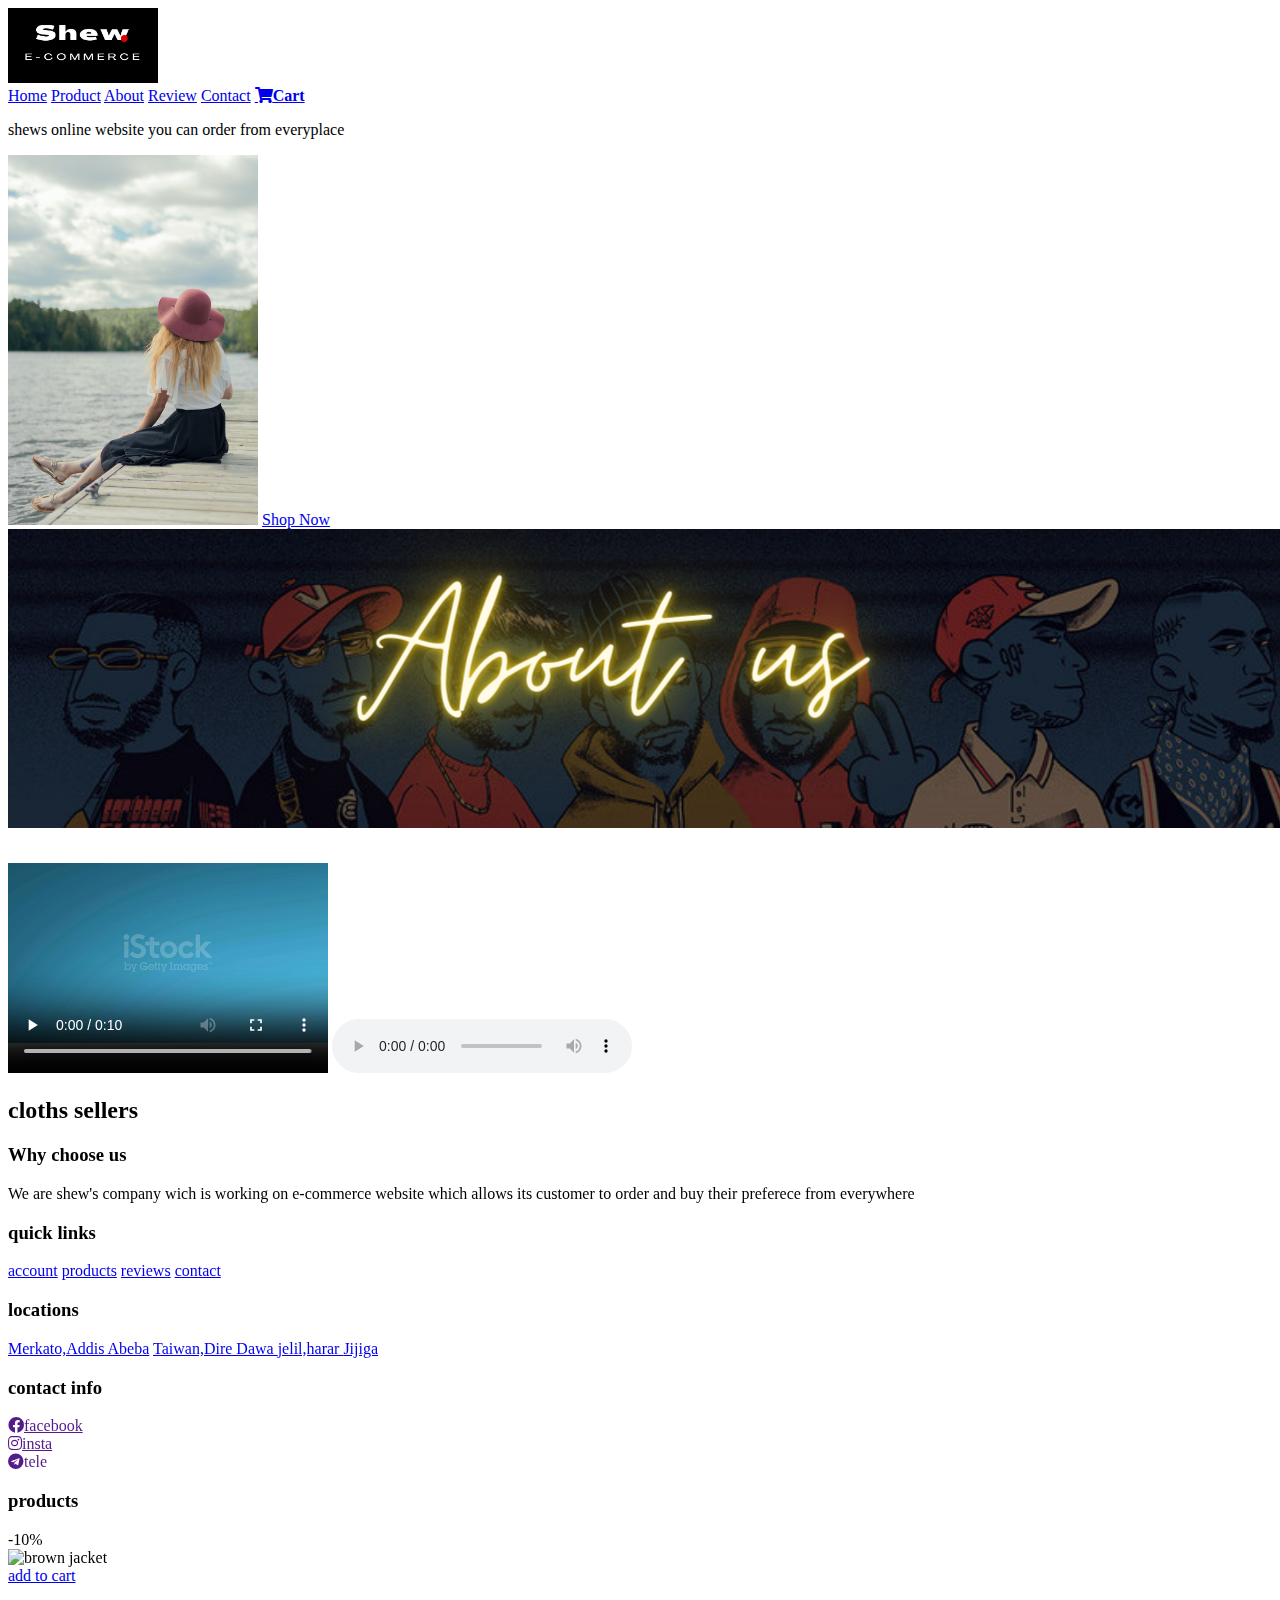
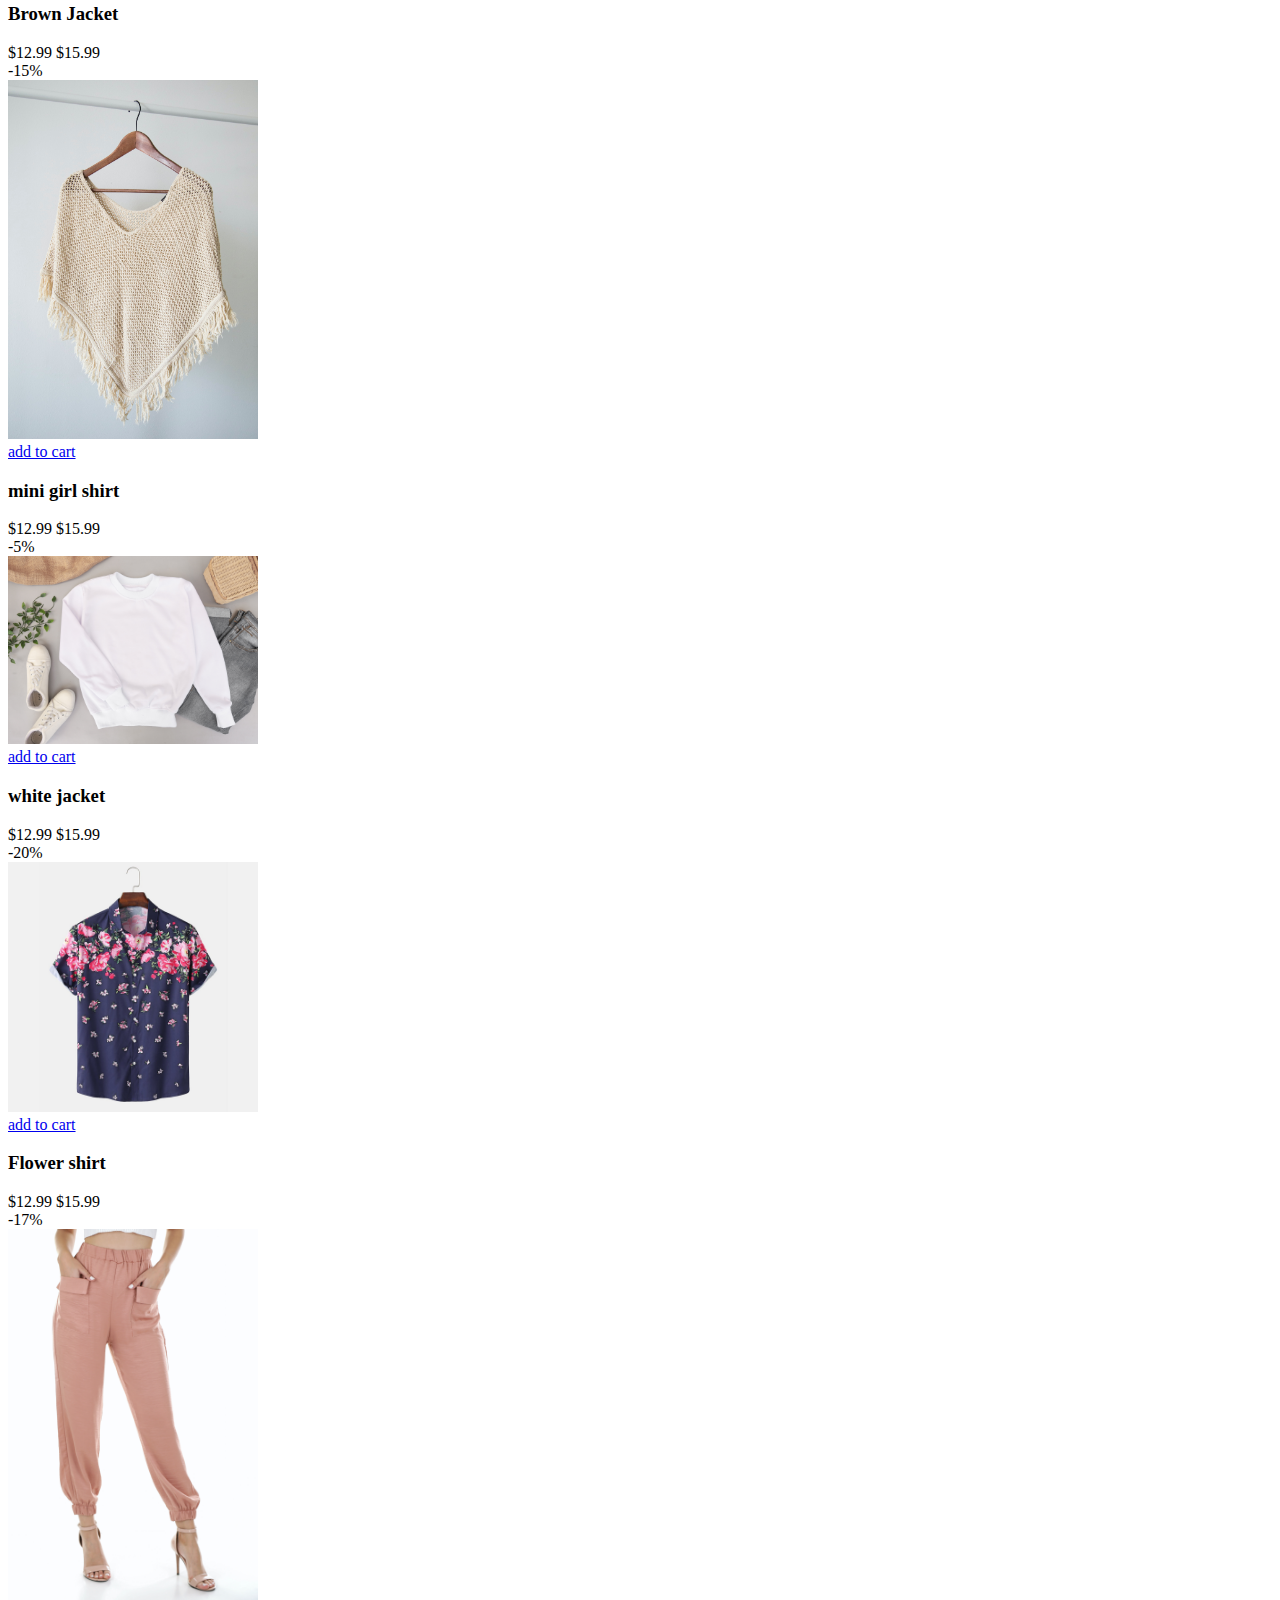
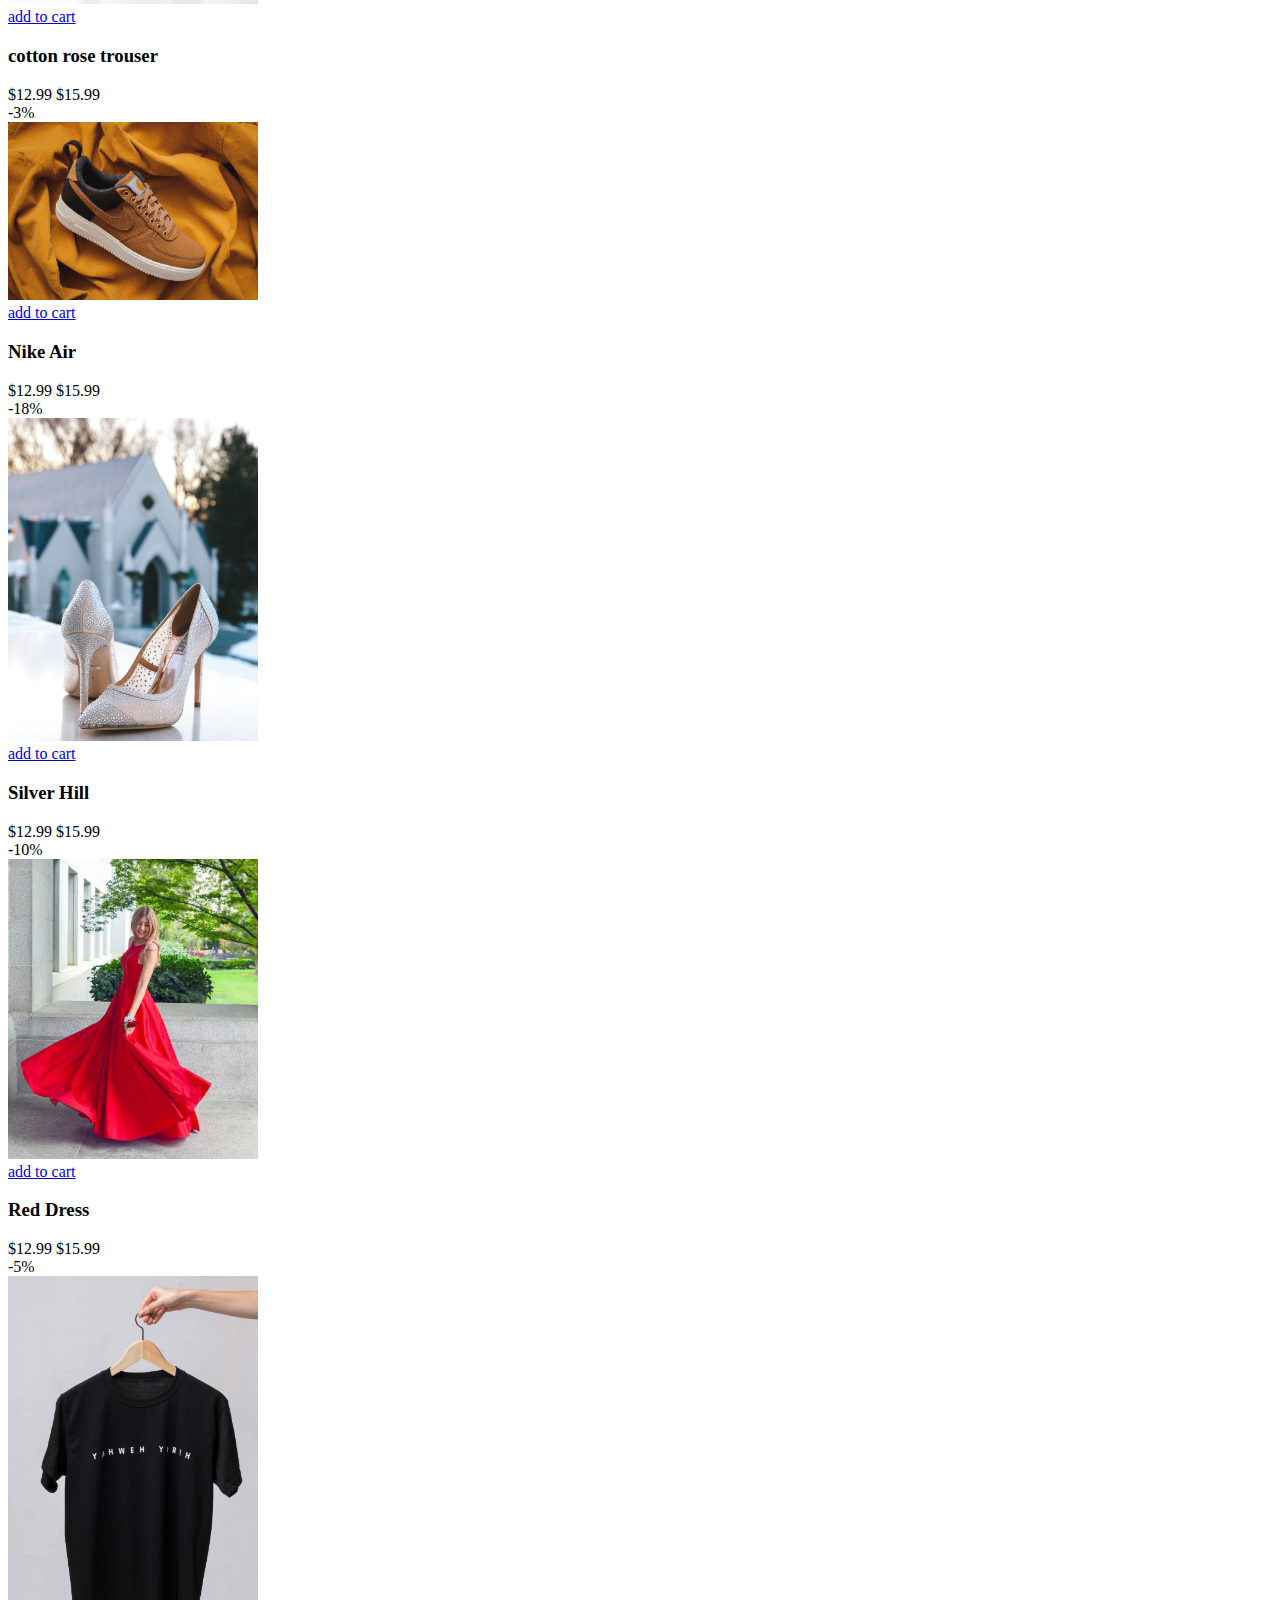
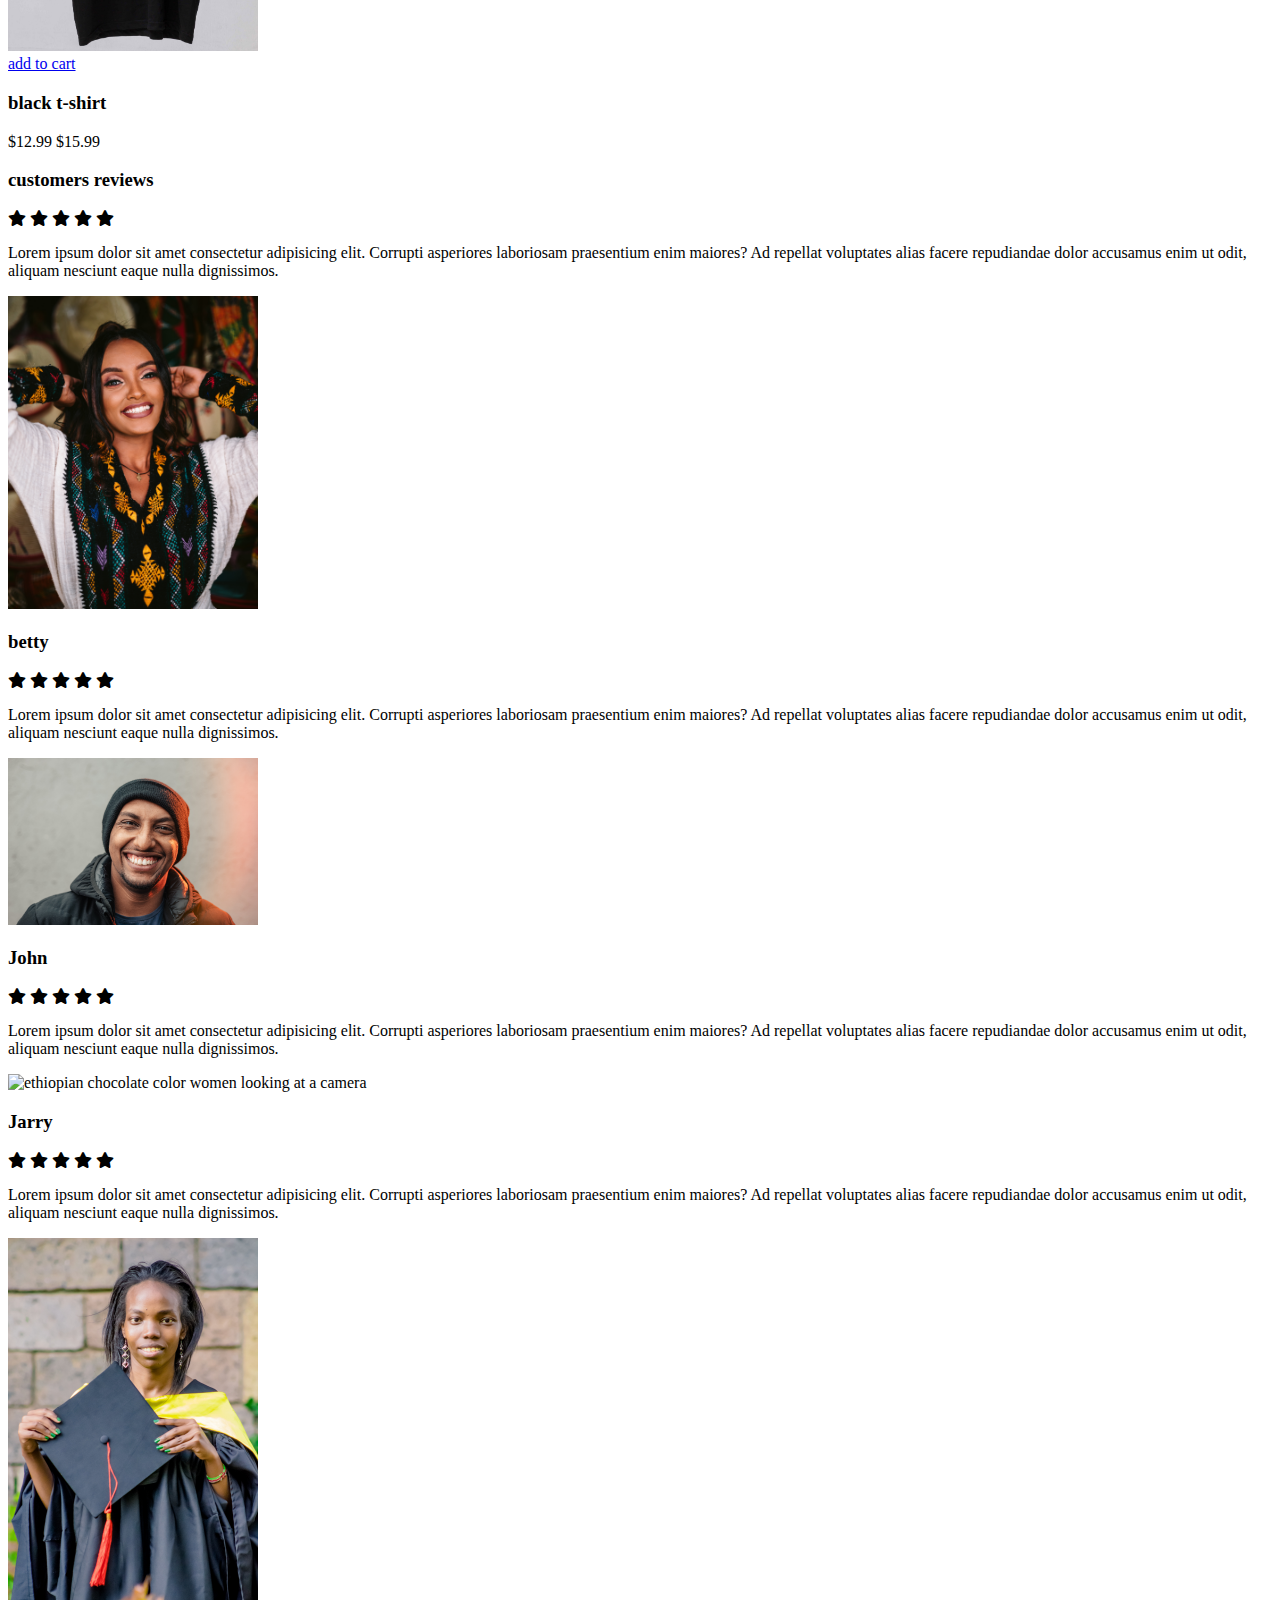
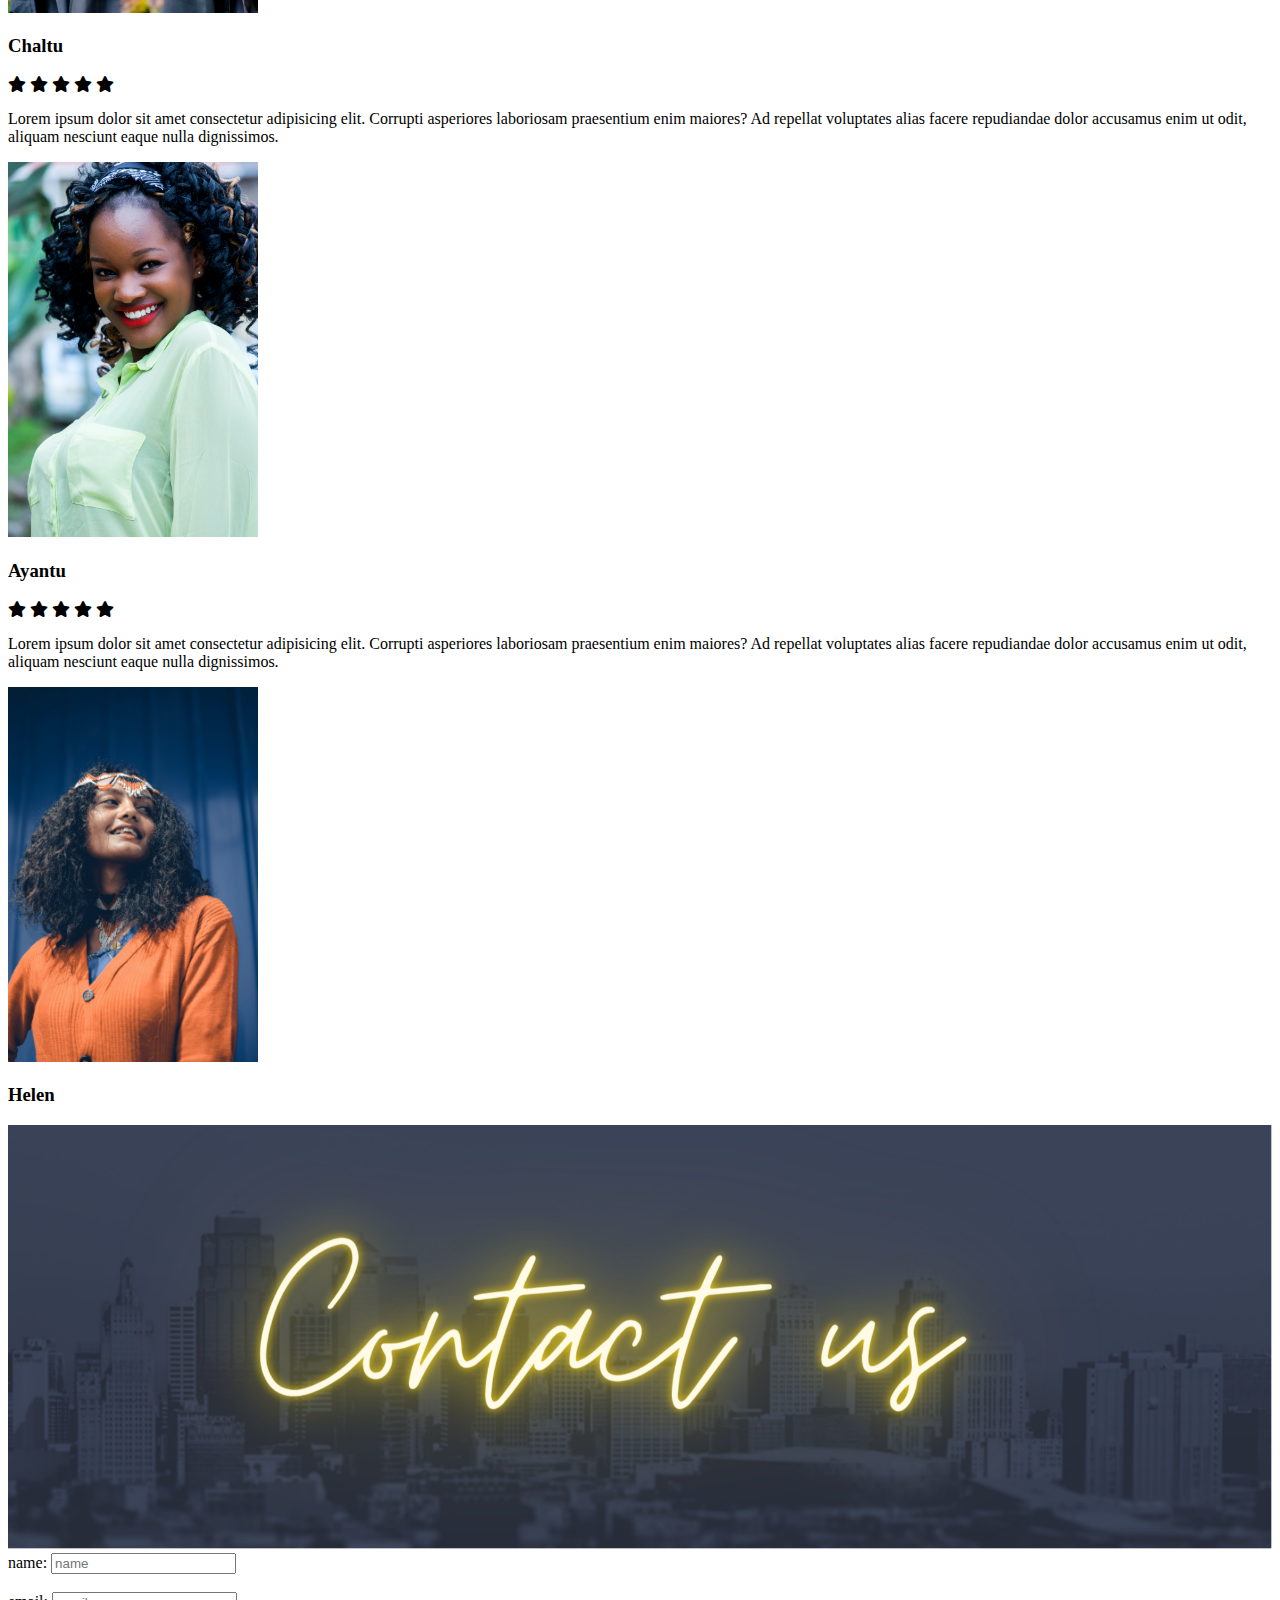
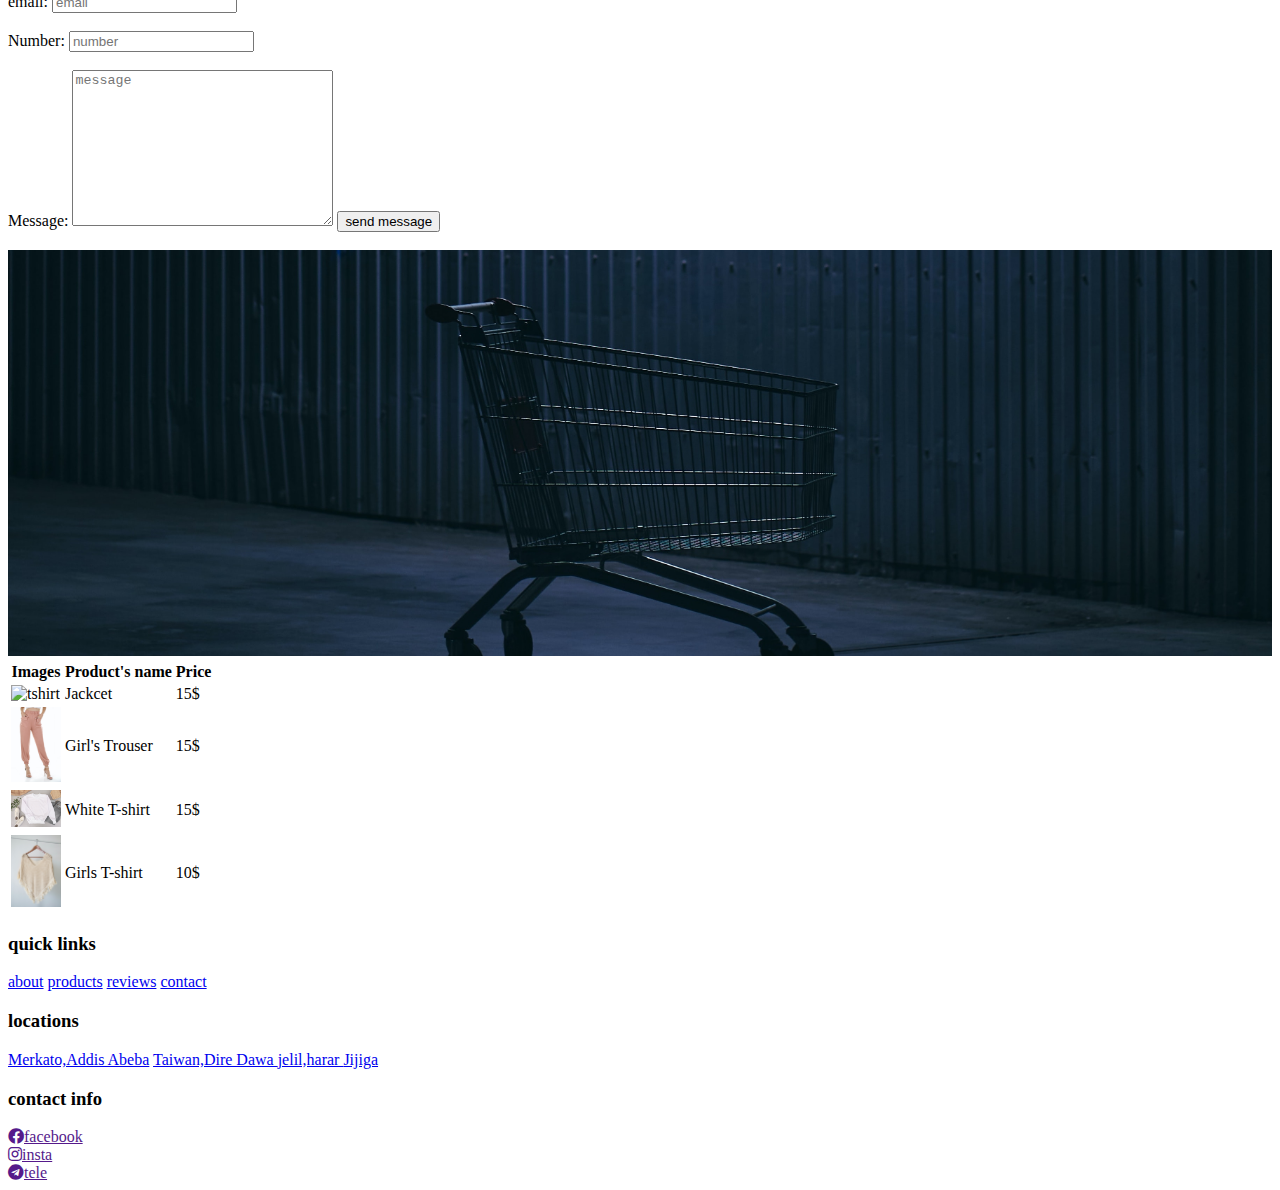
==== src/index.html @ ac08b5d8 "Add files via upload" ====
<!DOCTYPE html>
<html lang="en">
    <head>
        <meta charset="UTF-8">
        <meta http-equiv="X-UA-Compatible" content="IE-edge">
        <meta name="viewport" content="width=device-width, intial-scale=1.0">
        <title>E-commerce website</title>
        <link rel="stylesheet" href="https://cdnjs.cloudflare.com/ajax/libs/font-awesome/5.15.3/css/all.min.css">
    </head>
    <body >
        <header>
            <a href=#home class="logo"><img src="images/logo.png" alt="the images of shew's logo"  width="150px"></a>
            <nav class="navbar">
                <a href="#Home">Home</a>
                <a href="#product">Product</a>
                <a href="#about">About</a>
                <a href="#review">Review</a>
                <a href="#contact">Contact</a>
                <a href="#cart" class="fas fa-shopping-cart">Cart</a>
            </nav>
        </header>
        <!--home section-->
        <section class="home" id="home">
            <div class="content">
                
                <p>shews online website you can order from everyplace</p>
                <img class="home-img" src="images/home1.jpeg" alt="home image gilrs back she is looking at sea " width="250px">
                <a href="#product" class="btn">Shop Now</a>
            </div>
        </section>
        <!-- about section-->
        <section class="about" id="about">
            <div class="heading" id="about-img"><img src="images/About us.png" class="heading" alt="about us"></div>
            <div class="row">     
                <div class="video">
                    <video width="320" height="240" controls>
                        <source src="video/aboutus.mp4" type="video/mp4">
                      
                        
                    </video>
                    <audio controls>
                        <source src="audio/Arada2.m4a" type="audio/m4a">
                      
                
                      </audio>
                    <h2  >cloths sellers</h2>
                </div>
                <div class="content">
                    <h3>Why choose us </h3>
                    <p>
                       We are shew's company wich is working on e-commerce website which allows its customer to order and buy their preferece from everywhere
                    </p>
                </div>
                <footer class="footer">
                    <div class="box-container">
                        <div class="box">
                            <h3>quick links</h3>
                            <a href="#about">account</a>
                            <a href="#product">products</a>
                            <a href="#review">reviews</a>
                            <a href="#contact">contact</a>
                        </div>
                        <div class="box">
                            <h3>locations</h3>
                            <a href="#">Merkato,Addis Abeba</a>
                            <a href="#">Taiwan,Dire Dawa </a>
                            <a href="#">jelil,harar </a>
                            <a href="#">Jijiga</a>
                        </div>
                        <div class="box">
                            <h3>contact info</h3>
                            <a href="" ><i class="fab fa-facebook"></i>facebook</a><br>
                            <a href="">
                                <i class="fab fa-instagram"></i>insta</a><br>
                            <a href=""> <i class="fab fa-telegram">tele</i></a><br>
                        </div>
                    </div>
                </footer>
            </div>
            <section class="product" id="product">

                <h3 class="heading"><span>products</span> </h3>
            
                <div class="box-container">
            
                    <div class="box">
                        <span class="discount">-10%</span>
                        <div class="image">
                            <img src="images/pho1.jpeg" width="250px" alt="brown jacket">
                            <div class="icons">
                                <a href="#" class="cart-btn">add to cart</a>
                            </div>
                        </div>
                        <div class="content">
                            <h3>
                                Brown Jacket
                            </h3>
                            <div class="price"> $12.99 <span>$15.99</span> </div>
                        </div>
                    </div>
            
                    <div class="box">
                        <span class="discount">-15%</span>
                        <div class="image">
                            <img src="images/pho2.jpeg"  width="250px" alt="mini girl shirt">
                        </div>
                            <div class="icons">
                                <a href="#" class="cart-btn">add to cart</a>
                            </div>
                        </div>
                        <div class="content">
                            <h3>mini girl shirt</h3>
                        <div class="price"> $12.99 <span>$15.99</span> </div>
                        </div>
                    </div>
            
                    <div class="box">
                        <span class="discount">-5%</span>
                        <div class="image">
                            <img src="images/pho3.jpeg" width="250px" alt="white jacket">
                            <div class="icons">
                                <a href="#" class="cart-btn">add to cart</a>
                            </div>
                        </div>
                        <div class="content">
                            <h3>white jacket</h3>
                            <div class="price"> $12.99 <span>$15.99</span> </div>
                        </div>
                    </div>
            
                    <div class="box">
                        <span class="discount">-20%</span>
                        <div class="image">
                            <img src="images/f5.jpg" width="250px" alt="flower shirt for men">
                            <div class="icons">
                                <a href="#" class="cart-btn">add to cart</a>
                            </div>
                        </div>
                        <div class="content">
                            <h3>Flower shirt</h3>
                            <div class="price"> $12.99 <span>$15.99</span> </div>
                        </div>
                    </div>
            
                    <div class="box">
                        <span class="discount">-17%</span>
                        <div class="image">
                            <img src="images/pho5.jpeg" width="250px" alt="girls cotton rose trouser">
                            <div class="icons">
                               
                                <a href="#" class="cart-btn">add to cart</a>
                               
                            </div>
                        </div>
                        <div class="content">
                            <h3> cotton rose trouser</h3>
                            <div class="price"> $12.99 <span>$15.99</span> </div>
                        </div>
                    </div>
                    <div class="box">
                        <span class="discount">-3%</span>
                        <div class="image">
                            <img src="images/pho6.jpeg" width="250px"  alt="nike air shoes">
                            <div class="icons">
                               
                                <a href="#" class="cart-btn">add to cart</a>        
                            </div>
                        </div>
                        <div class="content">
                            <h3>Nike Air</h3>
                            <div class="price"> $12.99 <span>$15.99</span> </div>
                        </div>
                    </div>
                    <div class="box">
                        <span class="discount">-18%</span>
                        <div class="image">
                            <img src="images/pho7.jpeg" width="250px"  alt="silver hill shoes">
                            <div class="icons">
                                <a href="#" class="cart-btn">add to cart</a>    
                            </div>
                        </div>
                        <div class="content">
                            <h3>Silver Hill</h3>
                            <div class="price"> $12.99 <span>$15.99</span> </div>
                        </div>
                    </div>
                    <div class="box">
                        <span class="discount">-10%</span>
                        <div class="image">
                            <img src="images/pho8.jpeg" width="250px" alt="smile girls with red dress">
                            <div class="icons">
                                <a href="#" class="cart-btn">add to cart</a>
                            </div>
                        </div>
                        <div class="content">
                            <h3>Red Dress</h3>
                            <div class="price"> $12.99 <span>$15.99</span> </div>
                        </div>
                    </div>
                    <div class="box">
                        <span class="discount">-5%</span>
                        <div class="image">
                            <img src="images/pho9.jpeg"  width="250px" alt="black t-shirt and something words in white color on t-shirt ">
                            <div class="icons">
                                <a href="#" class="cart-btn">add to cart</a>
                            </div>
                        </div>
                        <div class="content">
                            <h3>black t-shirt</h3>
                            <div class="price"> $12.99 <span>$15.99</span> </div>
                        </div>
                    </div>
                </div>
        </section>
        <!-- review section-->
        <section class="review" id="review">
            <h3 class="heading">customers <span>reviews</span></h3>
            
                <div class="box-cont">
                    <div class="boxx">
                        <div class="stars">
                            <i class="fas fa-star"></i>
                            <i class="fas fa-star"></i>
                            <i class="fas fa-star"></i>
                            <i class="fas fa-star"></i>
                            <i class="fas fa-star"></i>
                        </div>
                        <p>
                            Lorem ipsum dolor sit amet consectetur adipisicing elit. Corrupti asperiores laboriosam praesentium enim maiores? Ad repellat voluptates alias facere repudiandae dolor accusamus enim ut odit, aliquam nesciunt eaque nulla dignissimos.
                        </p>
                    </div>
                    <div class="user">
                        <img src="images/cus2.jpeg" width="250px"  alt="smiley ethiopian girl who is wearing habesha dress">
                        <div>
                            <h3>betty</h3>
                        </div>
                    </div>
                    <div class="box-cont">
                        <div class="boxx">
                            <div class="stars">
                                <i class="fas fa-star"></i>
                                <i class="fas fa-star"></i>
                                <i class="fas fa-star"></i>
                                <i class="fas fa-star"></i>
                                <i class="fas fa-star"></i>
                            </div>
                            <p>
                                Lorem ipsum dolor sit amet consectetur adipisicing elit. Corrupti asperiores laboriosam praesentium enim maiores? Ad repellat voluptates alias facere repudiandae dolor accusamus enim ut odit, aliquam nesciunt eaque nulla dignissimos.
                            </p>
                        </div>
                        <div class="user">
                            <img src="images/cus3.jpeg" width="250px" alt="ethiopian men who is smilling and looking at camera">
                            <div>
                                <h3> John</h3>
                            </div>
                        </div>
                        <div class="box-cont">
                            <div class="box">
                                <div class="stars">
                                    <i class="fas fa-star"></i>
                                    <i class="fas fa-star"></i>
                                    <i class="fas fa-star"></i>
                                    <i class="fas fa-star"></i>
                                    <i class="fas fa-star"></i>
                                </div>
                                <p>
                                    Lorem ipsum dolor sit amet consectetur adipisicing elit. Corrupti asperiores laboriosam praesentium enim maiores? Ad repellat voluptates alias facere repudiandae dolor accusamus enim ut odit, aliquam nesciunt eaque nulla dignissimos.
                                </p>
                            </div>
                            <div class="user">
                                <img src="images/cus1.jpeg" width="250px"  alt="ethiopian chocolate color women looking at a camera ">
                                <div>
                                    <h3>Jarry </h3>
                                </div>
                            </div>
                            <div class="box-cont">
                                <div class="box">
                                    <div class="stars">
                                        <i class="fas fa-star"></i>
                                        <i class="fas fa-star"></i>
                                        <i class="fas fa-star"></i>
                                        <i class="fas fa-star"></i>
                                        <i class="fas fa-star"></i>
                                    </div>
                                    <p>
                                        Lorem ipsum dolor sit amet consectetur adipisicing elit. Corrupti asperiores laboriosam praesentium enim maiores? Ad repellat voluptates alias facere repudiandae dolor accusamus enim ut odit, aliquam nesciunt eaque nulla dignissimos.
                                    </p>
                                </div>
                                <div class="user">
                                    <img src="images/cus5.jpeg" width="250px"  alt=" african Graduated girl">
                                    <div>
                                        <h3>Chaltu</h3>  
                                    </div>
                                </div>
                                <div class="box-cont">
                                    <div class="box">
                                        <div class="stars">
                                            <i class="fas fa-star"></i>
                                            <i class="fas fa-star"></i>
                                            <i class="fas fa-star"></i>
                                            <i class="fas fa-star"></i>
                                            <i class="fas fa-star"></i>
                                        </div>
                                        <p>
                                            Lorem ipsum dolor sit amet consectetur adipisicing elit. Corrupti asperiores laboriosam praesentium enim maiores? Ad repellat voluptates alias facere repudiandae dolor accusamus enim ut odit, aliquam nesciunt eaque nulla dignissimos.
                                        </p>
                                    </div>
                                    <div class="user">
                                        <img src="images/cus4.jpeg" width="250px"  alt="kenyan women looking at a camera with great smile ">
                                        <div>
                                            <h3>Ayantu</h3>  
                                        </div>
                                    </div>
                                    <div class="box-cont">
                                        <div class="box">
                                            <div class="stars">
                                                <i class="fas fa-star"></i>
                                                <i class="fas fa-star"></i>
                                                <i class="fas fa-star"></i>
                                                <i class="fas fa-star"></i>
                                                <i class="fas fa-star"></i>
                                            </div>
                                            <p>
                                                Lorem ipsum dolor sit amet consectetur adipisicing elit. Corrupti asperiores laboriosam praesentium enim maiores? Ad repellat voluptates alias facere repudiandae dolor accusamus enim ut odit, aliquam nesciunt eaque nulla dignissimos.
                                            </p>
                                        </div>
                                        <div class="user">
                                            <img src="images/cus6.jpeg" width="250px"  alt="ethiopian oromo women happily smilling">
                                            <div>
                                                <h3>Helen </h3>         
                                            </div>
                                        </div>
                </div>
        </section>
        <!--contact section-->
        <section class="contact" id="contact">

            <div id="about-img" class="heading" ><img  width="100%" src="images/Contact us.png" alt="empty cart "> </div>
            <div class="row">
                <form action="mailto:tadaelshewaregagebre30@example.com" method="post" enctype="text/plain">
                    <label for="name">name:</label>
                    <input type="text" placeholder="name" id="name" class="box"><br><br>
                    <label for="email">email:</label>
                    <input type="email" placeholder="email" id="email" class="box"><br><br>
                    <label for="number">Number:</label>
                    <input type="number" placeholder="number" id="number" class="box"><br><br>
                    <label for="message">Message:</label>
                    <textarea name="" class="box" placeholder="message" id="message" cols="30" rows="10"></textarea>
                    <input type="submit" value="send message" class="btn"><br><br>
                </form>
                
        </section>
        <!--carts section-->
        <section class="cart" id="cart">
            <div id="about-img" class="heading" ><img width="100%" src="images/cart.jpeg" alt="contact us"> </div>
            <table class="table">
                <tr class="table-row">
                    <th>Images</th>
                    <th>Product's name</th>
                    <th>Price</th>
                </tr>
                <tr class="table-row" >
                    <td class="table-data"><img width="50px" src="images/pho1.jpeg" alt="tshirt"></td>
                    <td class="table-data">Jackcet</td>
                    <td class="table-data">15$</td>
                </tr>
                <tr class="table-row">
                    <td class="table-data"><img width="50px" src="images/pho5.jpeg" alt="girls trouser"></td>
                    <td class="table-data">Girl's Trouser</td>
                    <td class="table-data">15$</td>
                </tr>
                <tr class="table-row">
                    <td class="table-data"><img width="50px" src="images/pho3.jpeg" alt=" white east t-shirt"></td>
                    <td class="table-data">White T-shirt</td>
                    <td class="table-data">15$</td>
                </tr>
                <tr class="table-row">
                    <td class="table-data" ><img width="50px" src="images/pho2.jpeg" alt="girl t-shirt"></td>
                    <td class="table-data">Girls T-shirt</td>
                    <td class="table-data">10$</td>
                </tr>
            </table>
        </section>
         <!-- footer section starts  -->
         <footer class="footer">
            <div class="box-container">
                <div class="box">
                    <h3>quick links</h3>
                    <a href="#about">about</a>
                    <a href="#product">products</a>
                    <a href="#review">reviews</a>
                    <a href="#contact">contact</a>
                </div>
                <div class="box">
                    <h3>locations</h3>
                    <a href="#">Merkato,Addis Abeba</a>
                    <a href="#">Taiwan,Dire Dawa </a>
                    <a href="#">jelil,harar </a>
                    <a href="#">Jijiga</a>
                </div>
                <div class="box">
                    <h3>contact info</h3>
                    <a href="" ><i class="fab fa-facebook"></i>facebook</a><br>
                    <a href="">
                        <i class="fab fa-instagram"></i>insta</a><br>
                    <a href=""> <i class="fab fa-telegram"></i>tele</a><br>
                </div>
            </div>
        </footer>
    </body>
</html>
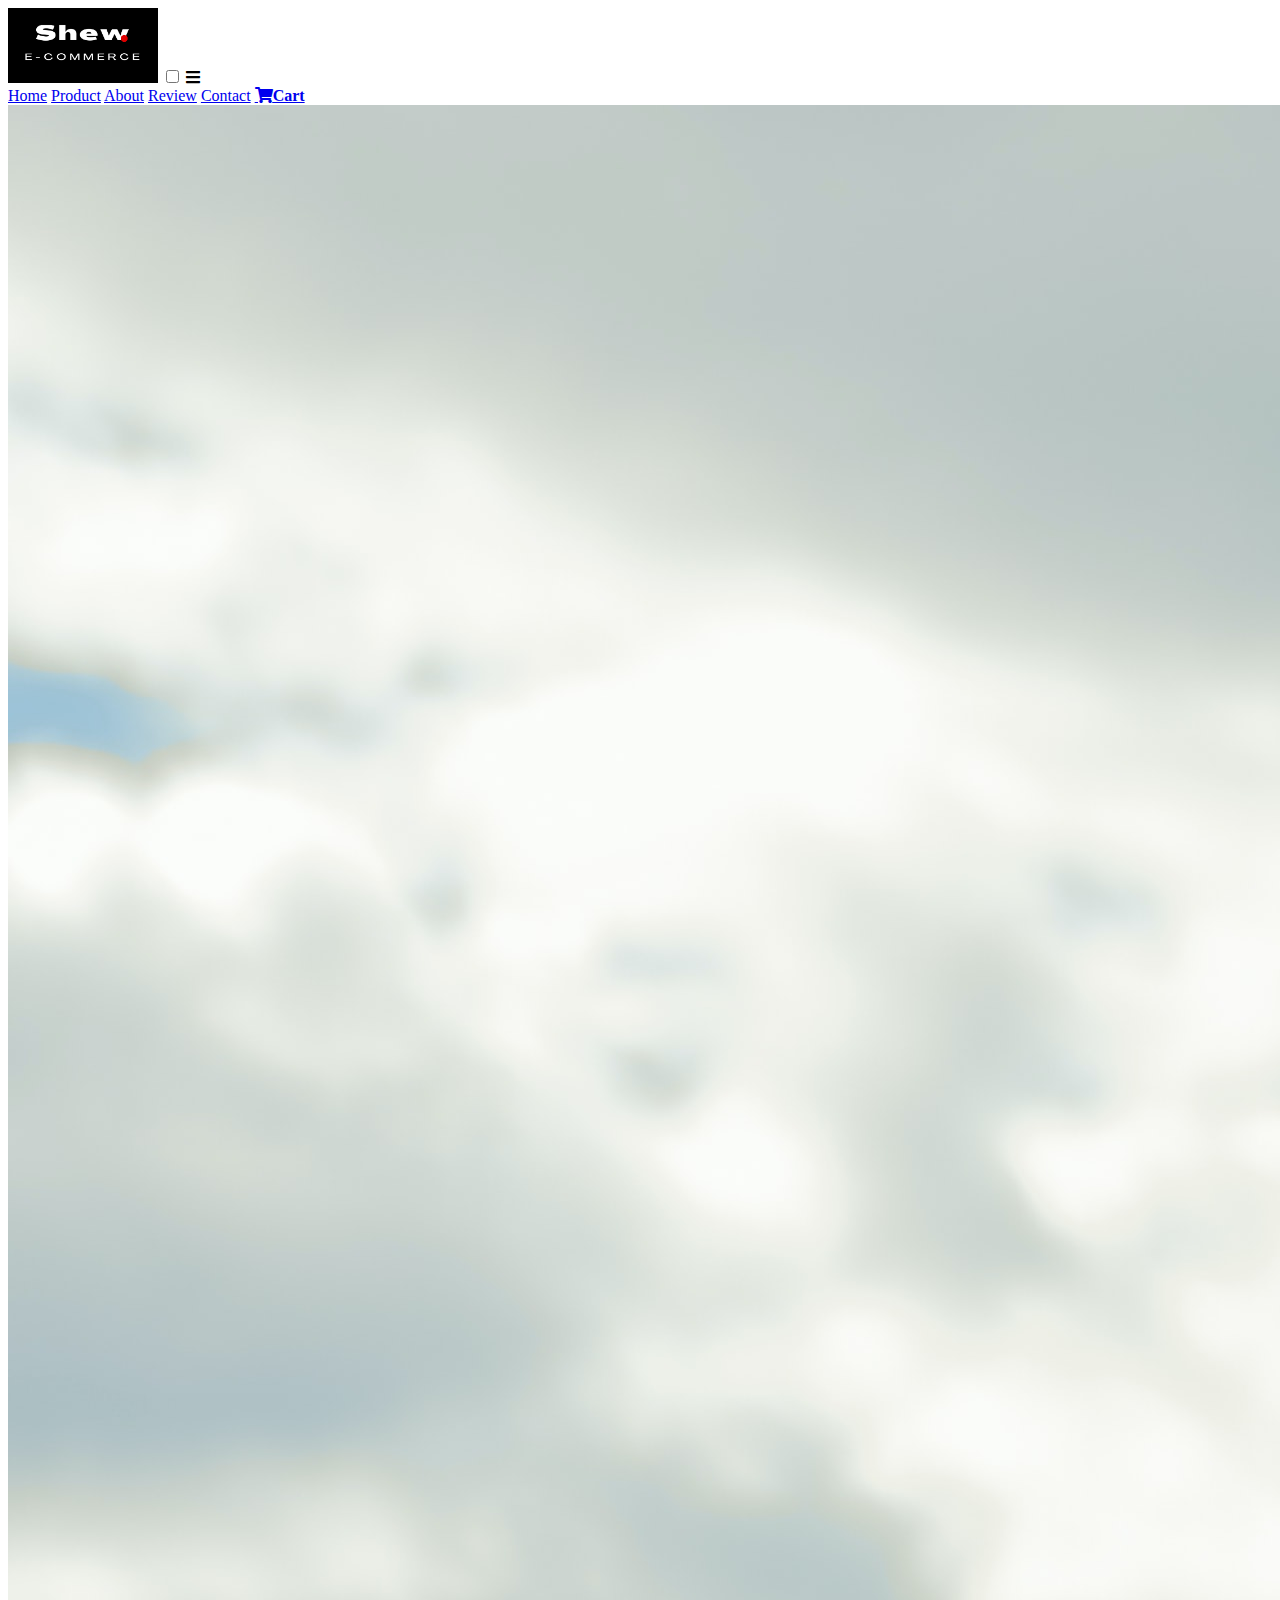
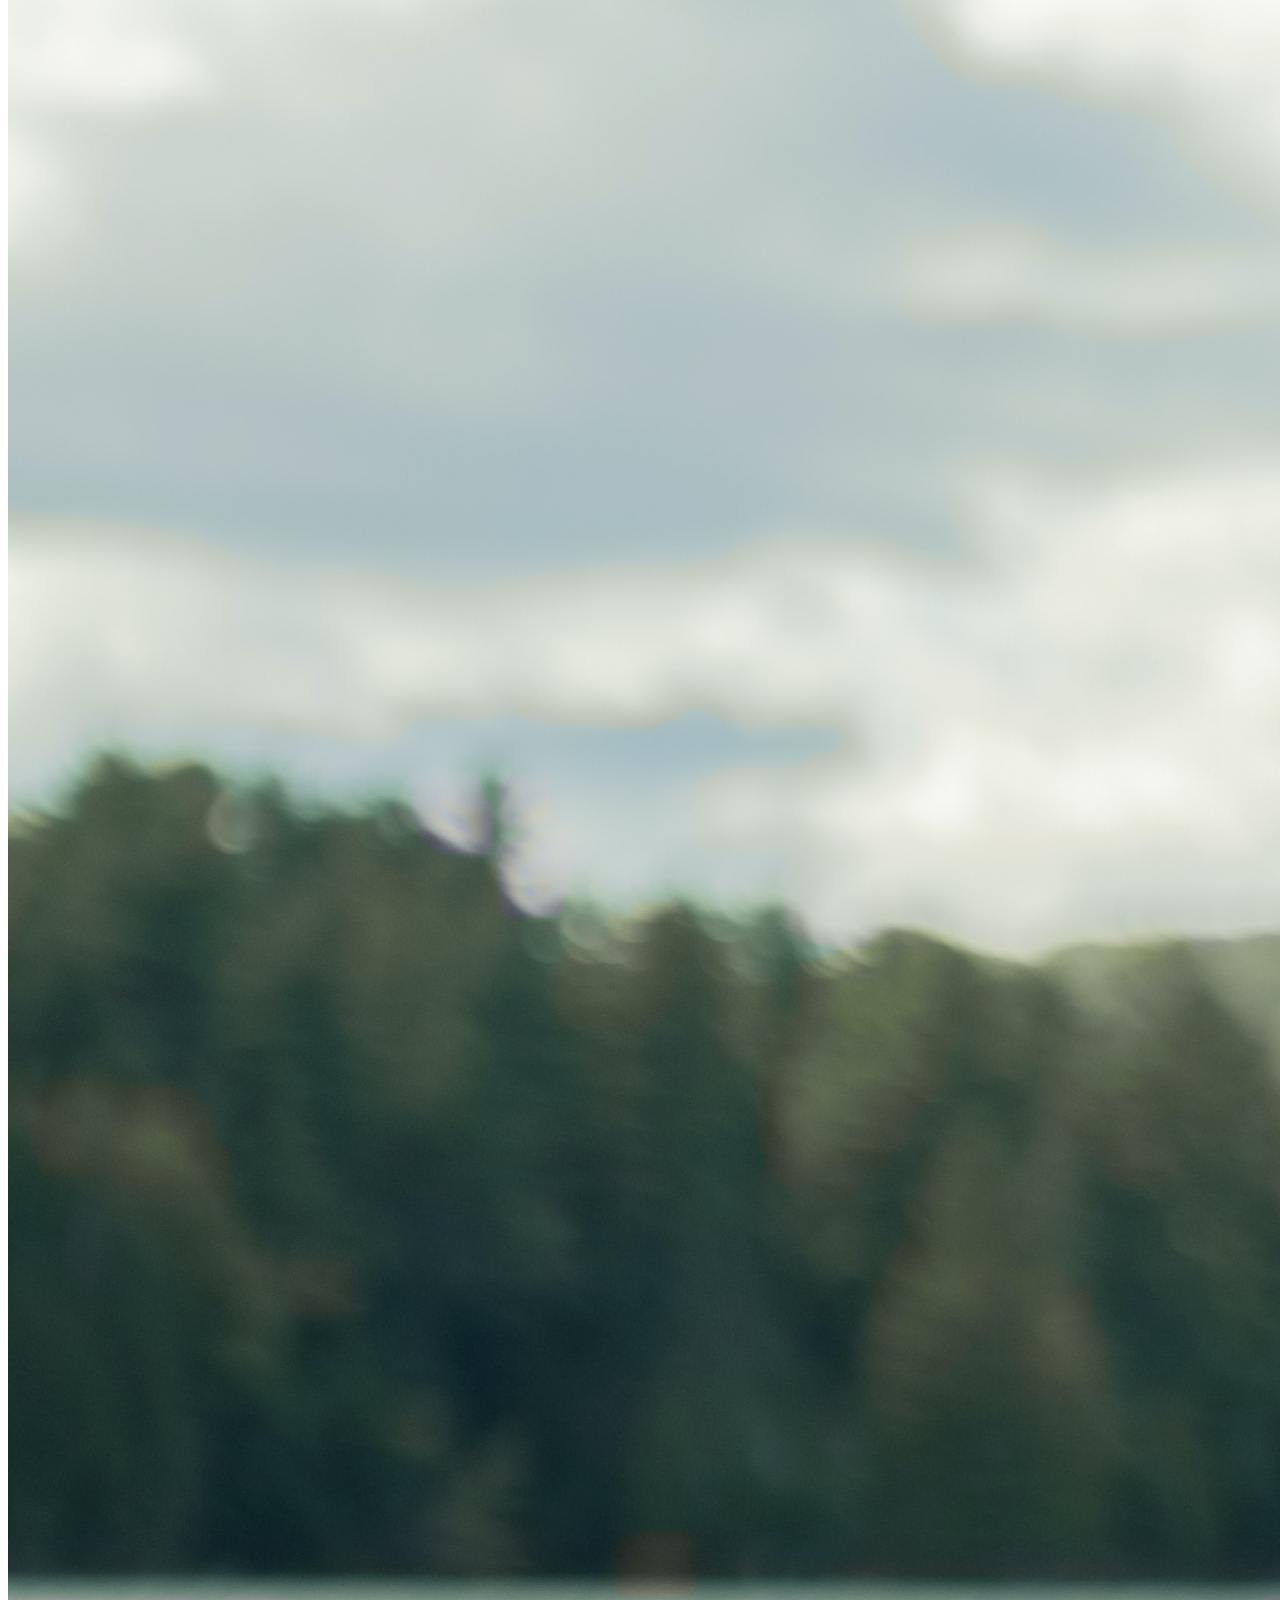
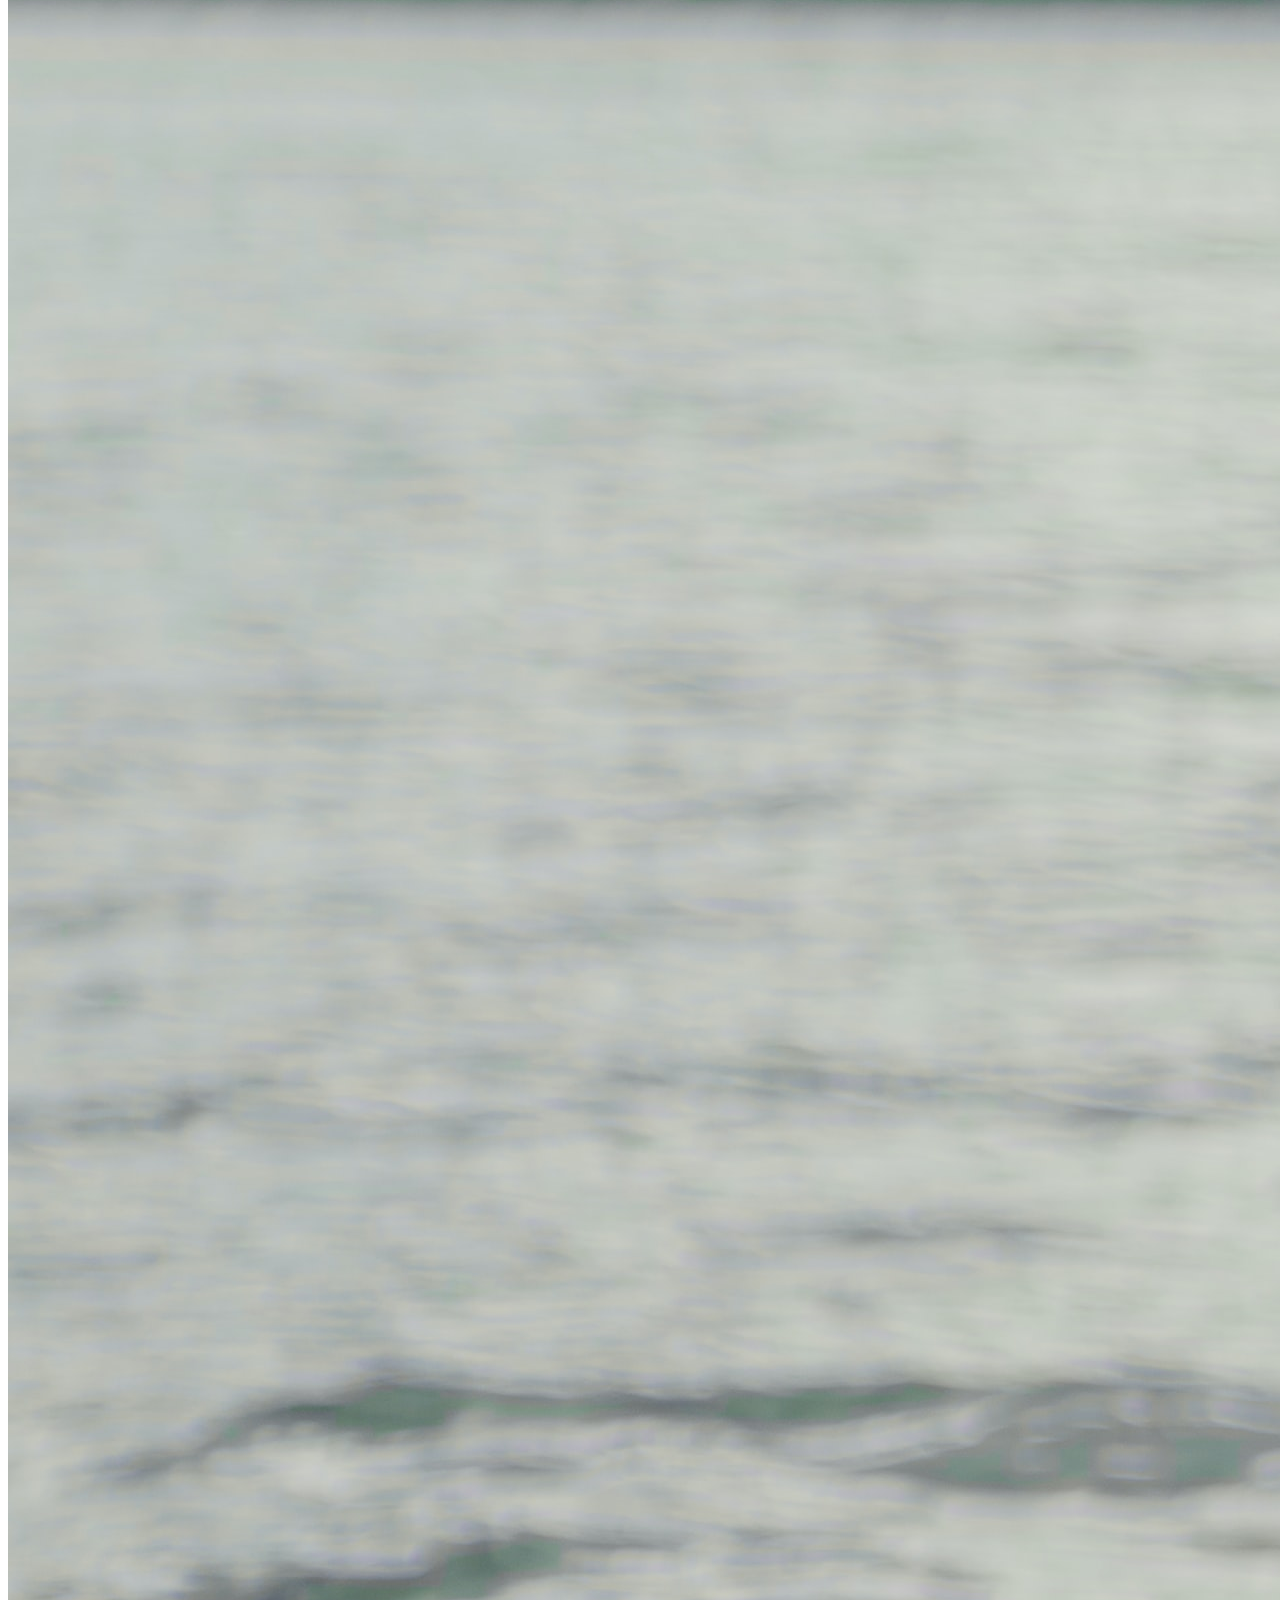
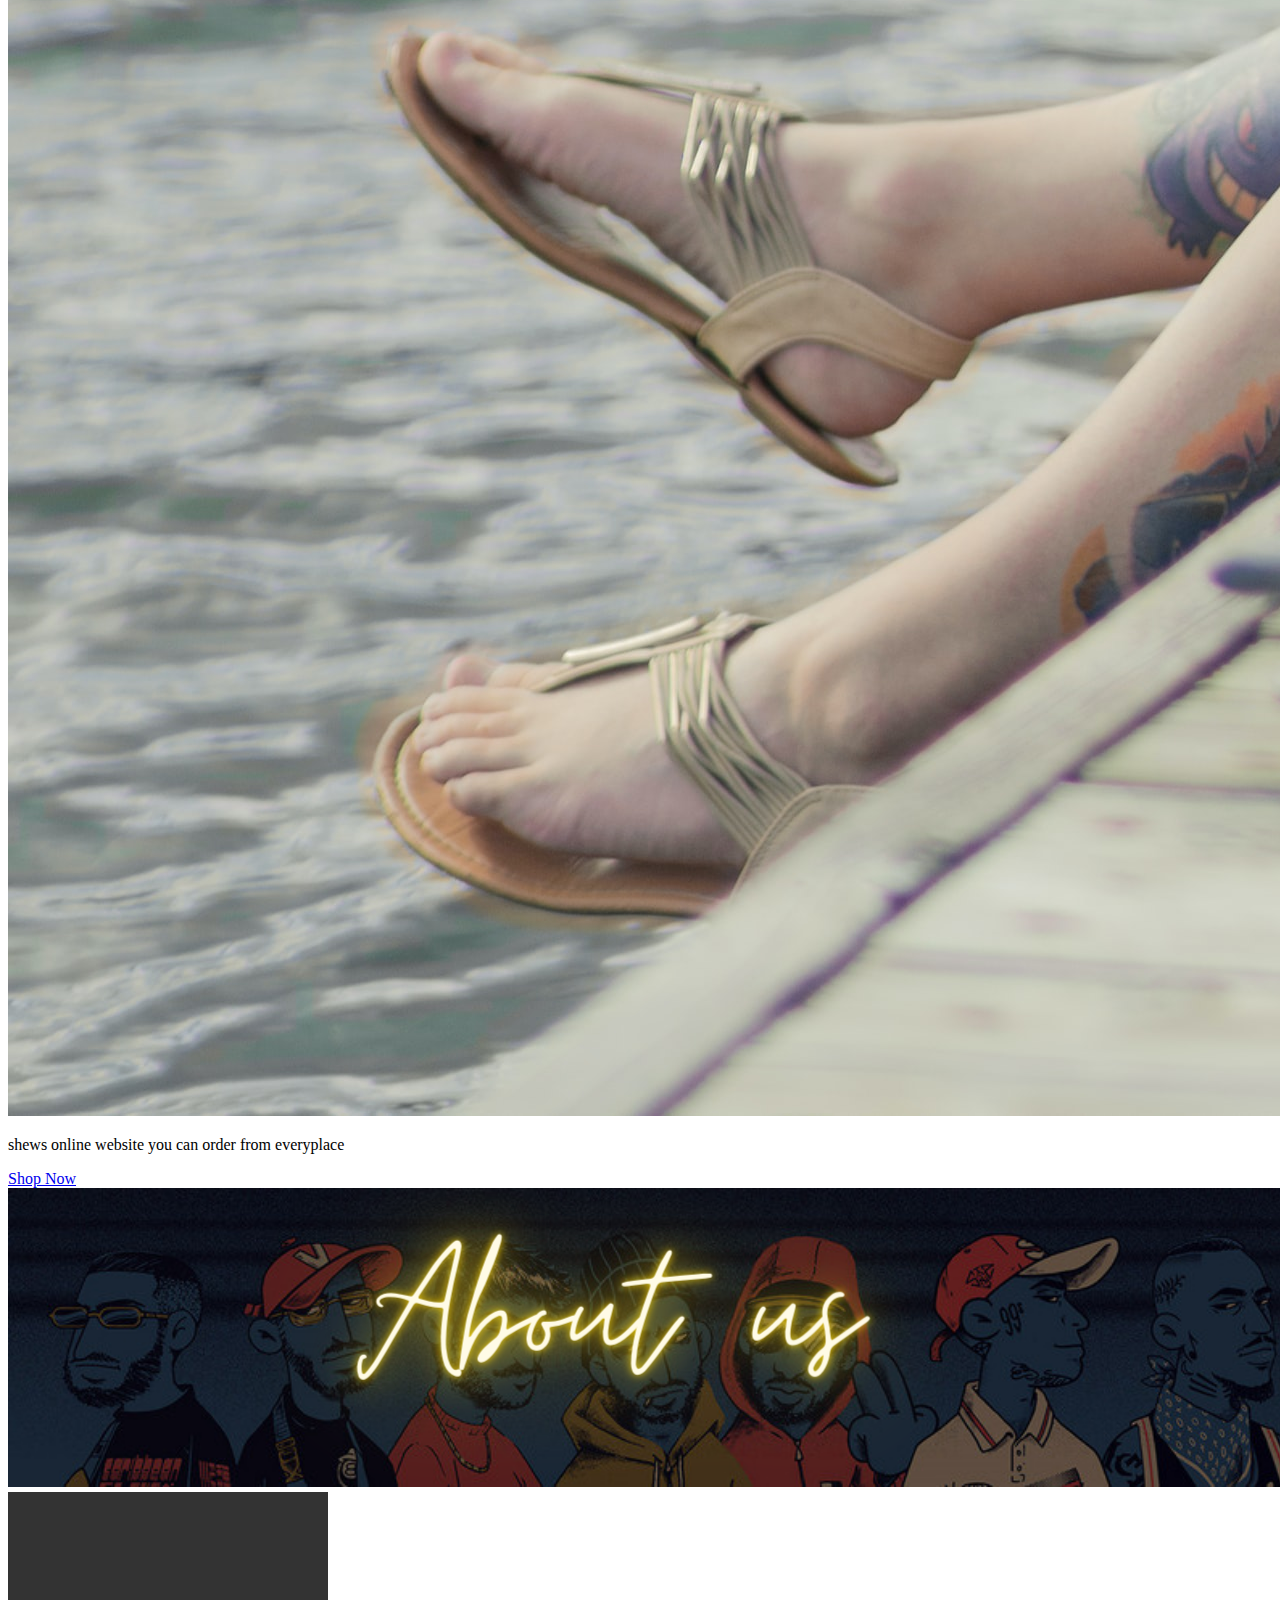
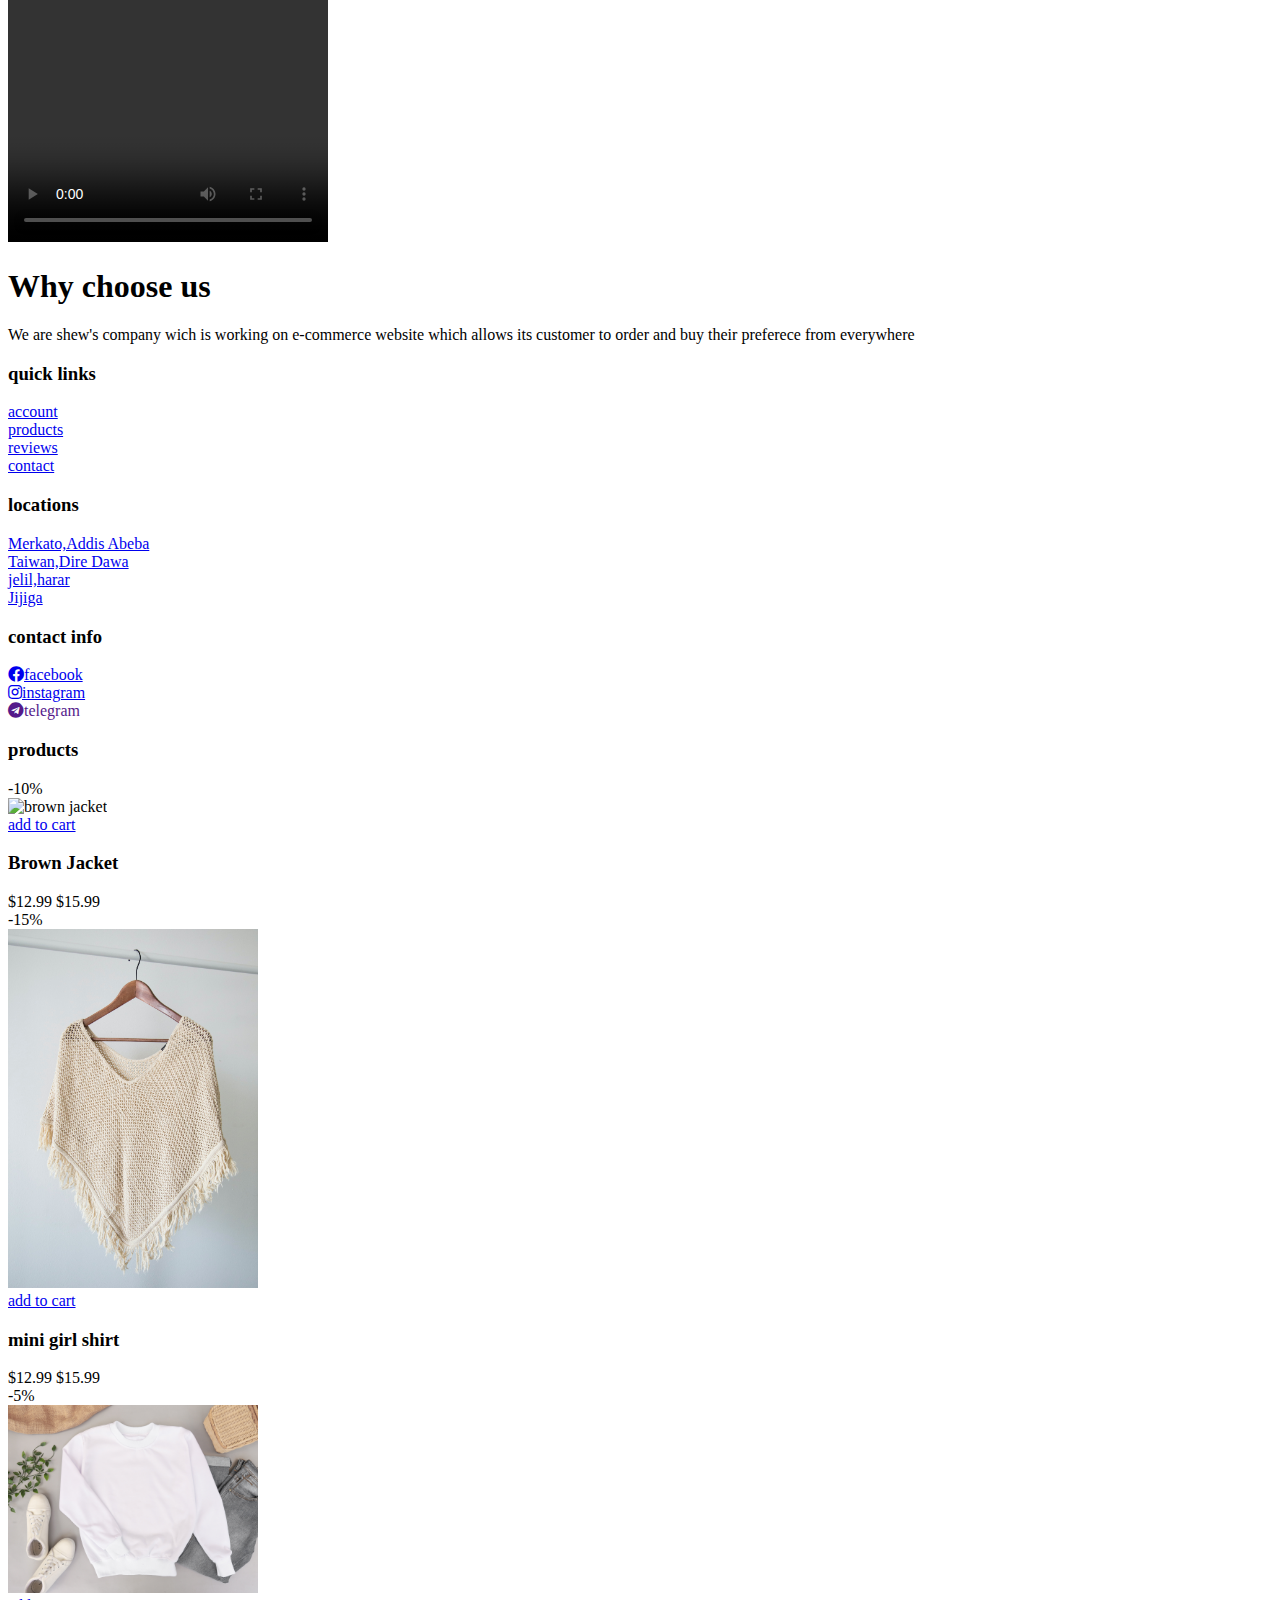
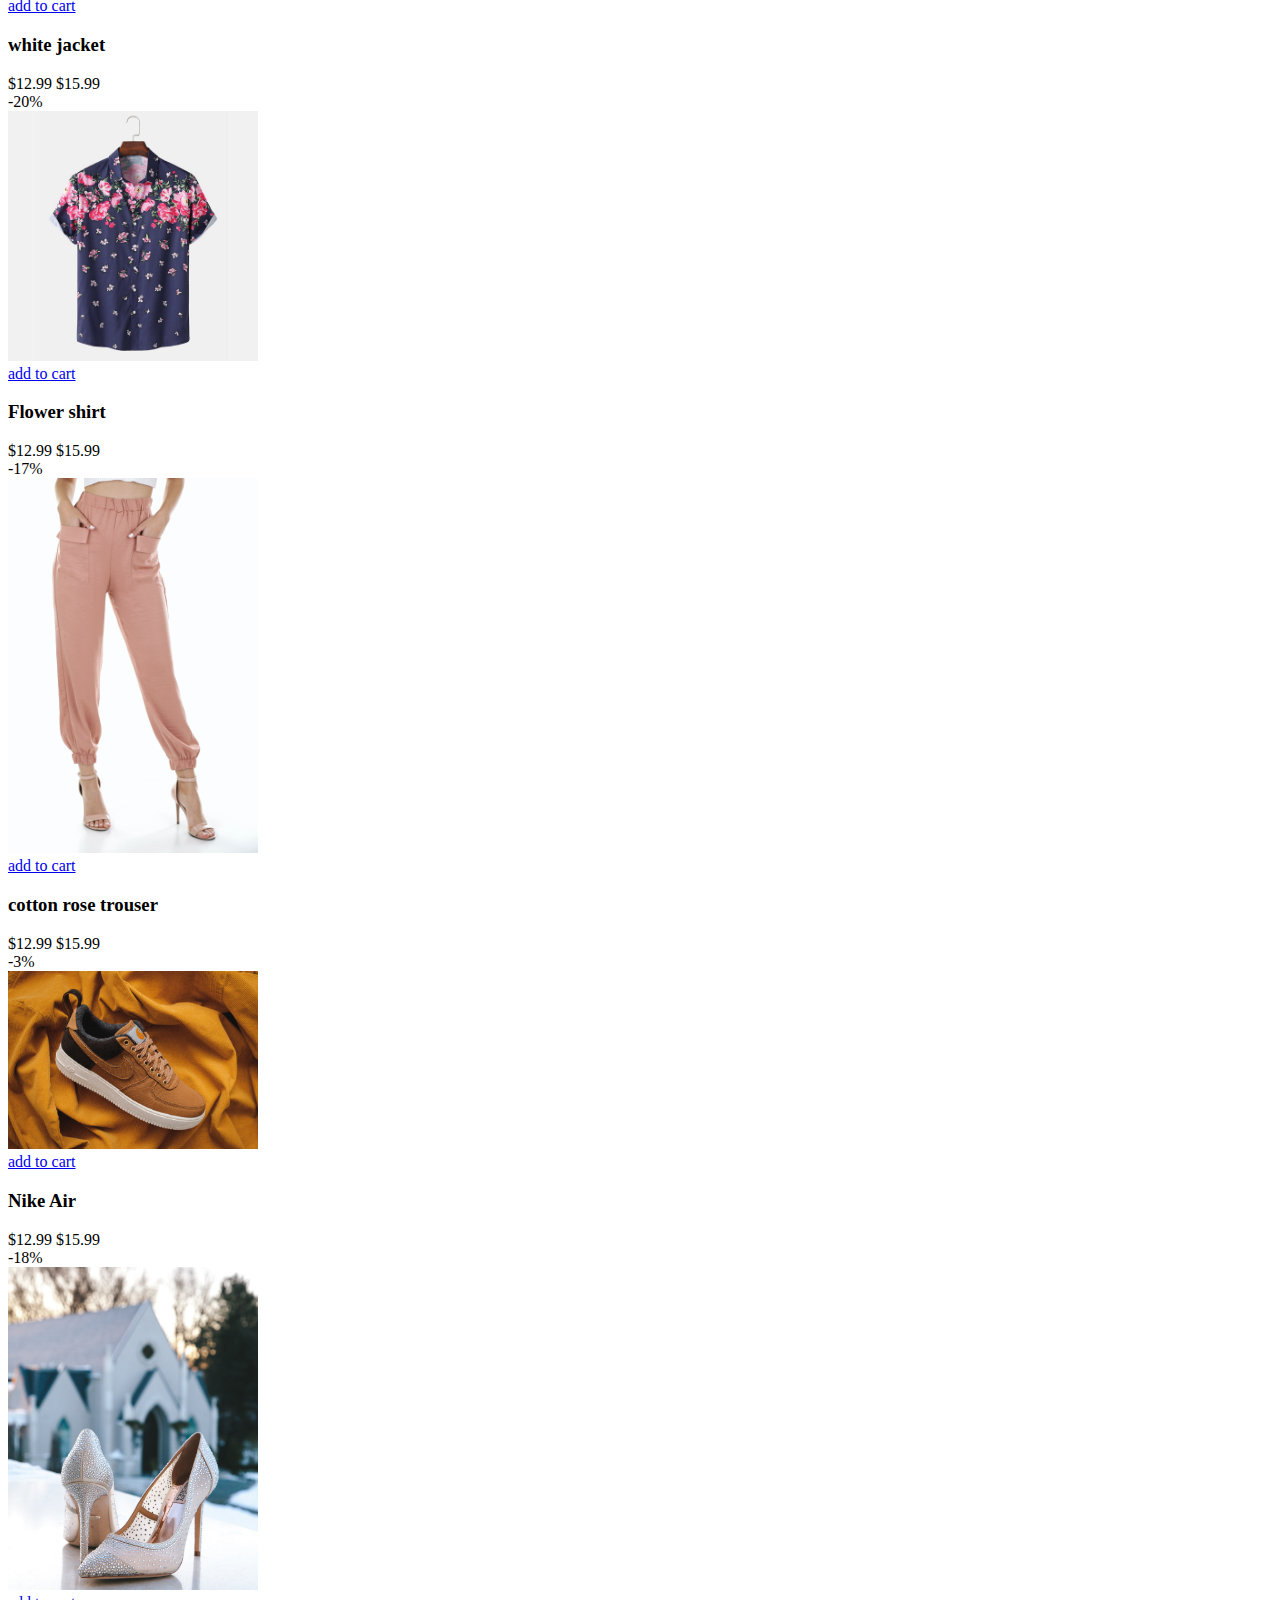
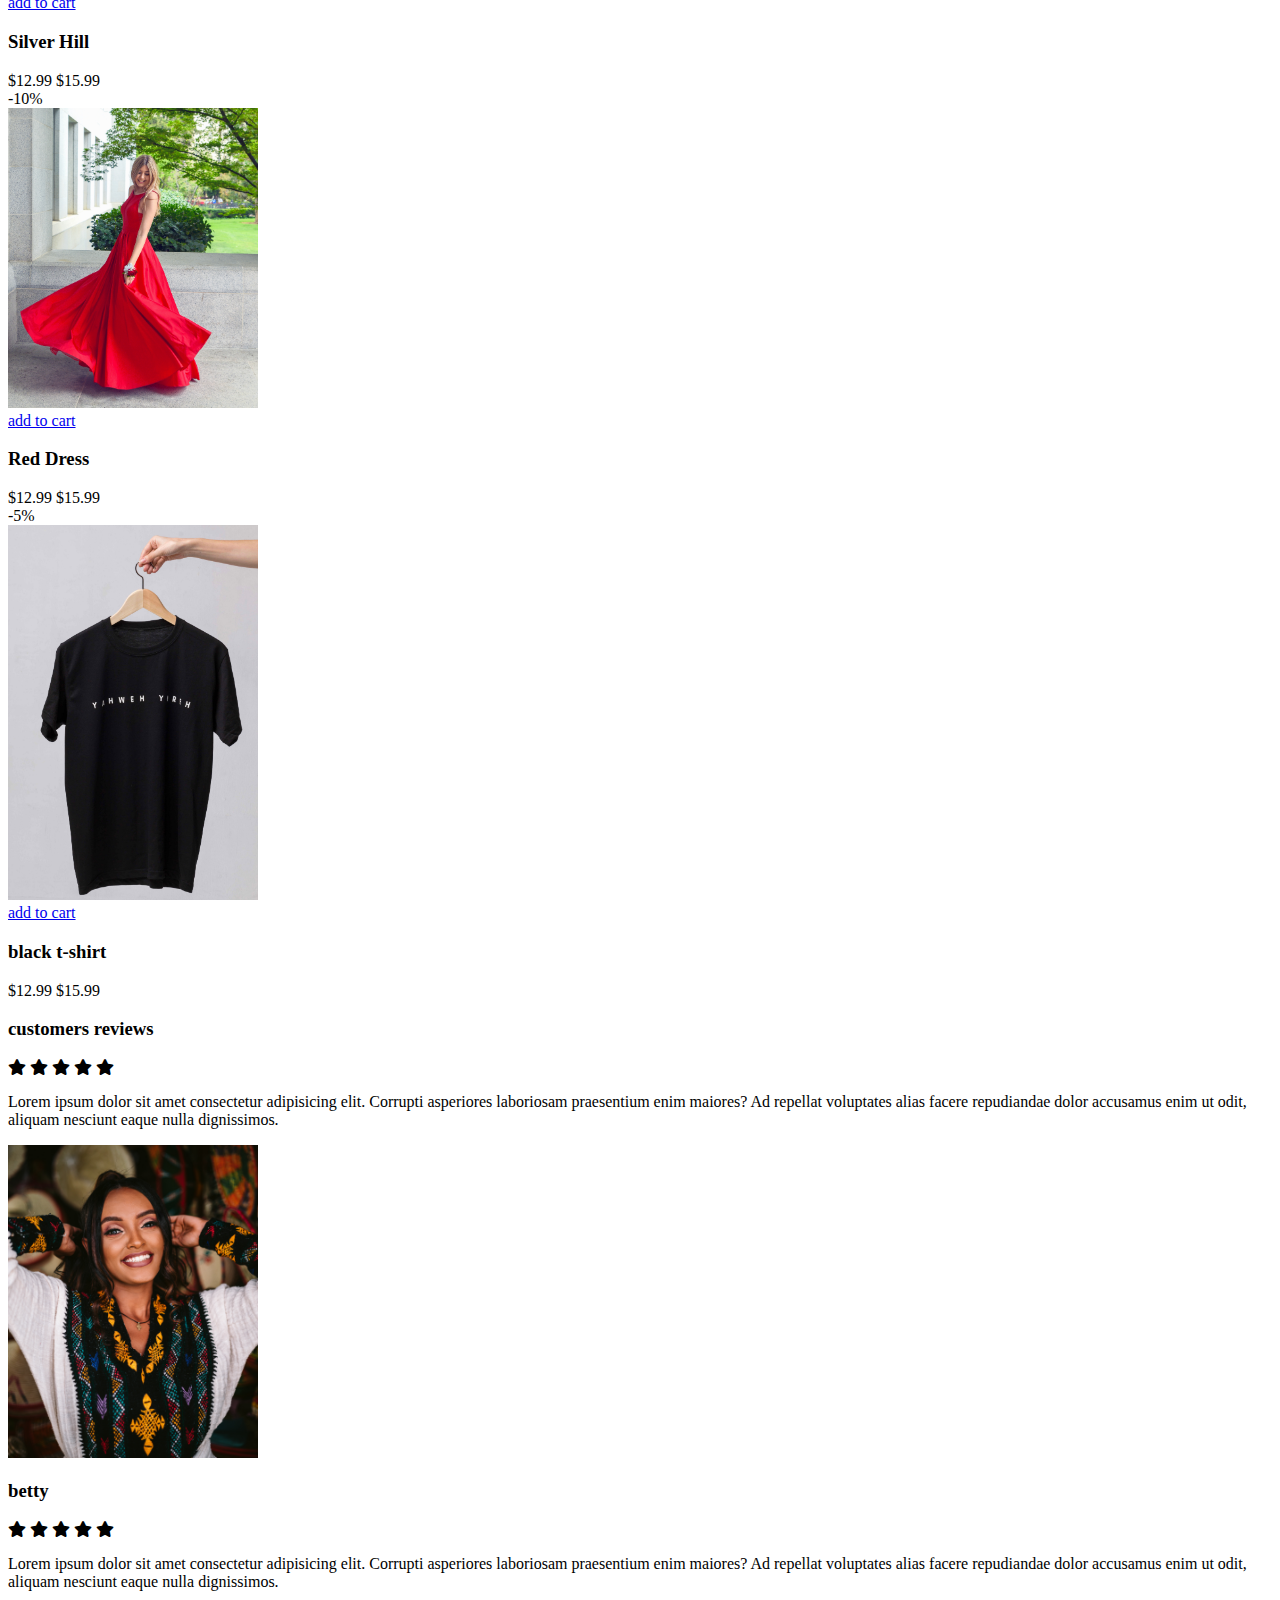
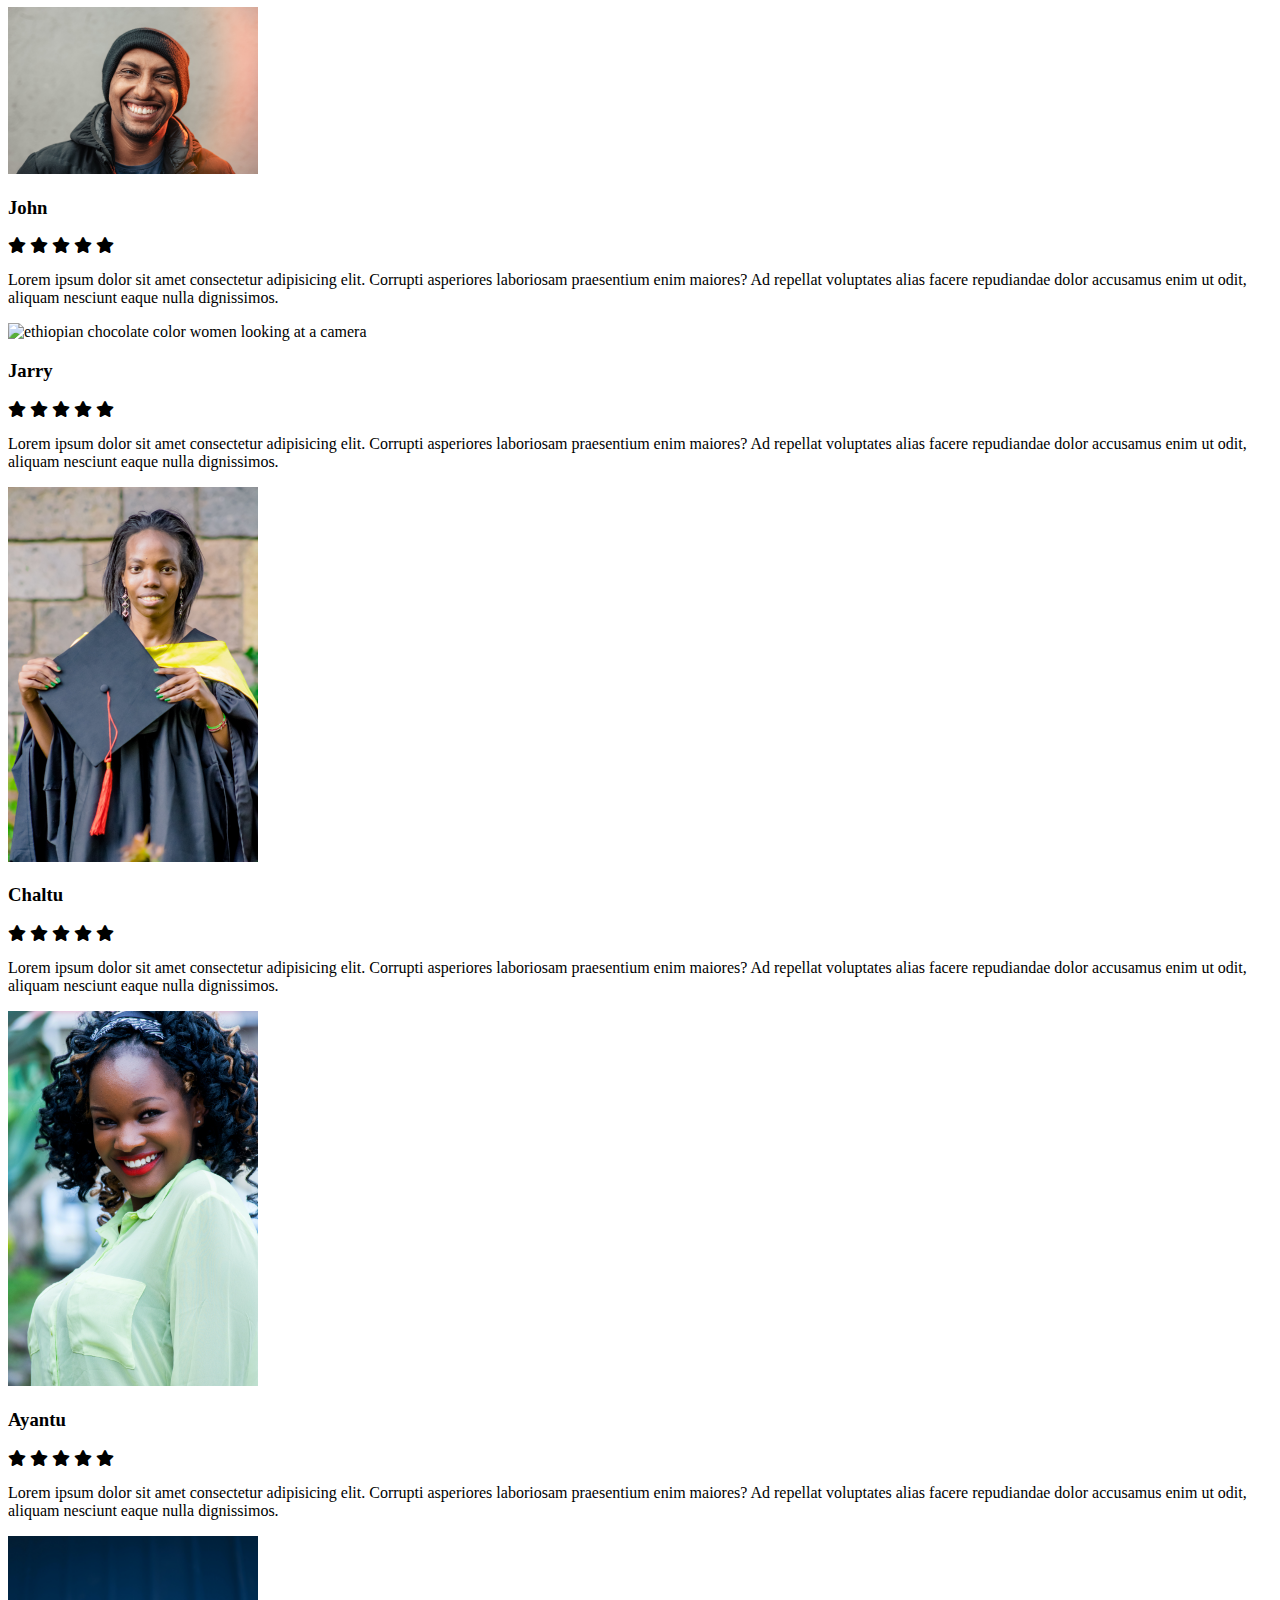
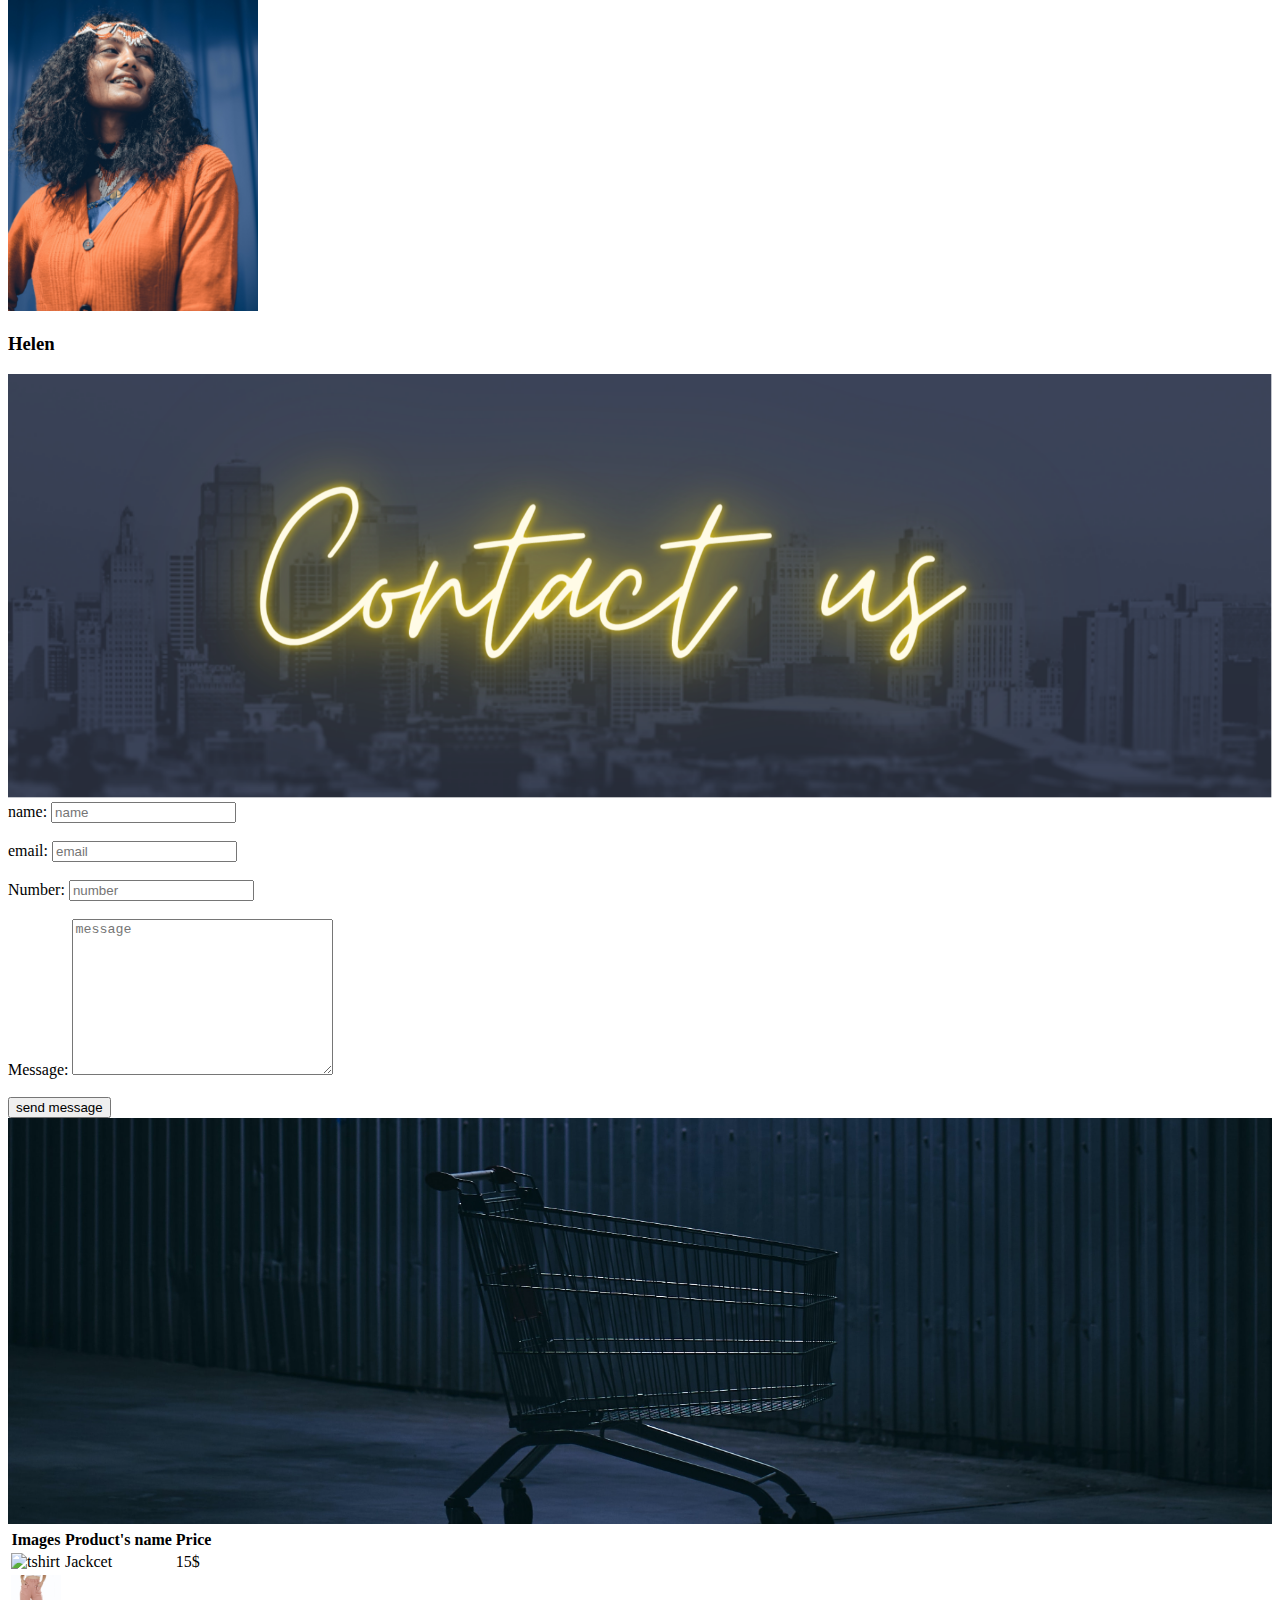
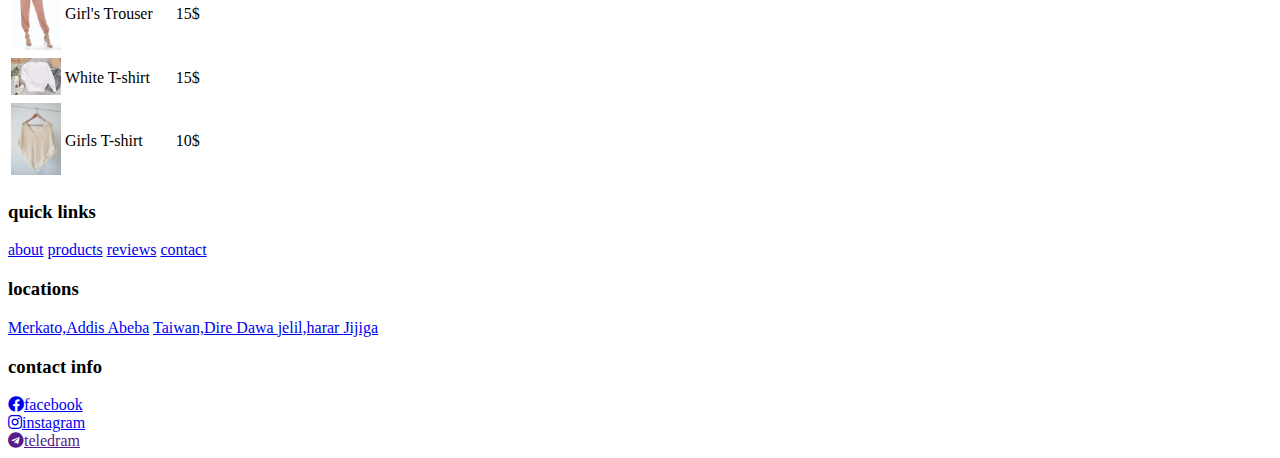
==== commit c3c509ff: "Update index.html" ====
--- a/src/index.html
+++ b/src/index.html
@@ -6,12 +6,20 @@
         <meta name="viewport" content="width=device-width, intial-scale=1.0">
         <title>E-commerce website</title>
         <link rel="stylesheet" href="https://cdnjs.cloudflare.com/ajax/libs/font-awesome/5.15.3/css/all.min.css">
+        <link rel="stylesheet"  href="stylee.css">
+        <link rel="preconnect" href="https://fonts.googleapis.com">
+        <link rel="preconnect" href="https://fonts.gstatic.com" crossorigin>
+        <link href="https://fonts.googleapis.com/css2?family=Josefin+Sans:wght@200&display=swap" rel="stylesheet">
+        
     </head>
-    <body >
+    <body>
+        
         <header>
             <a href=#home class="logo"><img src="images/logo.png" alt="the images of shew's logo"  width="150px"></a>
+            <input type="checkbox" name="" id="toggler">
+            <label for ="toggler" class="fas fa-bars"></label>
             <nav class="navbar">
-                <a href="#Home">Home</a>
+                <a href="#home">Home</a>
                 <a href="#product">Product</a>
                 <a href="#about">About</a>
                 <a href="#review">Review</a>
@@ -19,76 +27,69 @@
                 <a href="#cart" class="fas fa-shopping-cart">Cart</a>
             </nav>
         </header>
+        
         <!--home section-->
         <section class="home" id="home">
-            <div class="content">
-                
-                <p>shews online website you can order from everyplace</p>
-                <img class="home-img" src="images/home1.jpeg" alt="home image gilrs back she is looking at sea " width="250px">
-                <a href="#product" class="btn">Shop Now</a>
+            <img  src="images/home1.jpeg" alt="home image gilrs back she is looking at sea ">
+            <div class="content" >
+                <p><span>shews</span> online website you can order from everyplace</p>
+                <a href="#product" class="btn" >Shop Now</a>
             </div>
+            
         </section>
         <!-- about section-->
         <section class="about" id="about">
-            <div class="heading" id="about-img"><img src="images/About us.png" class="heading" alt="about us"></div>
+            <div class="heading" id="about--img"><img src="images/About us.png" class="heading" alt="about us"></div>
             <div class="row">     
                 <div class="video">
-                    <video width="320" height="240" controls>
-                        <source src="video/aboutus.mp4" type="video/mp4">
-                      
-                        
+                    <video width="320" height="350" controls>
+                        <source src="videos/aboutus.mp4" type="video/mp4">
                     </video>
-                    <audio controls>
-                        <source src="audio/Arada2.m4a" type="audio/m4a">
-                      
-                
-                      </audio>
-                    <h2  >cloths sellers</h2>
                 </div>
                 <div class="content">
-                    <h3>Why choose us </h3>
+                    <h1>Why choose us </h1>
                     <p>
-                       We are shew's company wich is working on e-commerce website which allows its customer to order and buy their preferece from everywhere
+                       We are <span>shew's company</span>  wich is working on e-commerce website which allows its customer to order and buy their preferece from everywhere
                     </p>
                 </div>
+            </div>
                 <footer class="footer">
                     <div class="box-container">
                         <div class="box">
                             <h3>quick links</h3>
-                            <a href="#about">account</a>
-                            <a href="#product">products</a>
-                            <a href="#review">reviews</a>
-                            <a href="#contact">contact</a>
+                            <a href="#about">account</a><br>
+                            <a href="#product">products</a><br>
+                            <a href="#review">reviews</a><br>
+                            <a href="#contact">contact</a><br>
                         </div>
                         <div class="box">
                             <h3>locations</h3>
-                            <a href="#">Merkato,Addis Abeba</a>
-                            <a href="#">Taiwan,Dire Dawa </a>
-                            <a href="#">jelil,harar </a>
-                            <a href="#">Jijiga</a>
+                        
+                            <a href="#">Merkato,Addis Abeba</a><br>
+                            <a href="#">Taiwan,Dire Dawa </a><br>
+                            <a href="#">jelil,harar </a><br>
+                            <a href="#">Jijiga</a><br>
                         </div>
                         <div class="box">
                             <h3>contact info</h3>
-                            <a href="" ><i class="fab fa-facebook"></i>facebook</a><br>
-                            <a href="">
-                                <i class="fab fa-instagram"></i>insta</a><br>
-                            <a href=""> <i class="fab fa-telegram">tele</i></a><br>
+                            <a href="www.facebook.com" ><i class="fab fa-facebook"></i>facebook</a><br>
+                            <a href="www.instagram.com">
+                                <i class="fab fa-instagram"></i>instagram</a><br>
+                            <a href=""> <i class="fab fa-telegram">telegram</i></a><br>
                         </div>
                     </div>
                 </footer>
-            </div>
+        </section>
             <section class="product" id="product">
 
                 <h3 class="heading"><span>products</span> </h3>
-            
                 <div class="box-container">
-            
                     <div class="box">
                         <span class="discount">-10%</span>
                         <div class="image">
                             <img src="images/pho1.jpeg" width="250px" alt="brown jacket">
                             <div class="icons">
-                                <a href="#" class="cart-btn">add to cart</a>
+                                <a href="#cart" class="cart-btn" onclick="x()">add to cart</a>
                             </div>
                         </div>
                         <div class="content">
@@ -98,14 +99,13 @@
                             <div class="price"> $12.99 <span>$15.99</span> </div>
                         </div>
                     </div>
-            
                     <div class="box">
                         <span class="discount">-15%</span>
                         <div class="image">
                             <img src="images/pho2.jpeg"  width="250px" alt="mini girl shirt">
-                        </div>
-                            <div class="icons">
-                                <a href="#" class="cart-btn">add to cart</a>
+                        
+                            <div class="icons">
+                                <a href="#cart" class="cart-btn">add to cart</a>
                             </div>
                         </div>
                         <div class="content">
@@ -113,13 +113,12 @@
                         <div class="price"> $12.99 <span>$15.99</span> </div>
                         </div>
                     </div>
-            
                     <div class="box">
                         <span class="discount">-5%</span>
                         <div class="image">
                             <img src="images/pho3.jpeg" width="250px" alt="white jacket">
                             <div class="icons">
-                                <a href="#" class="cart-btn">add to cart</a>
+                                <a href="#cart" class="cart-btn">add to cart</a>
                             </div>
                         </div>
                         <div class="content">
@@ -127,13 +126,12 @@
                             <div class="price"> $12.99 <span>$15.99</span> </div>
                         </div>
                     </div>
-            
                     <div class="box">
                         <span class="discount">-20%</span>
                         <div class="image">
                             <img src="images/f5.jpg" width="250px" alt="flower shirt for men">
                             <div class="icons">
-                                <a href="#" class="cart-btn">add to cart</a>
+                                <a href="#cart" class="cart-btn">add to cart</a>
                             </div>
                         </div>
                         <div class="content">
@@ -141,29 +139,26 @@
                             <div class="price"> $12.99 <span>$15.99</span> </div>
                         </div>
                     </div>
-            
                     <div class="box">
                         <span class="discount">-17%</span>
                         <div class="image">
                             <img src="images/pho5.jpeg" width="250px" alt="girls cotton rose trouser">
                             <div class="icons">
+                                <a href="#cart" class="cart-btn">add to cart</a>
+                            </div>
+                        </div>
+                        <div class="content">
+                            <h3> cotton rose trouser</h3>
+                            <div class="price"> $12.99 <span>$15.99</span> </div>
+                        </div>
+                    </div>
+                    <div class="box">
+                        <span class="discount">-3%</span>
+                        <div class="image">
+                            <img src="images/pho6.jpeg" width="250px"  alt="nike air shoes">
+                            <div class="icons">
                                
-                                <a href="#" class="cart-btn">add to cart</a>
-                               
-                            </div>
-                        </div>
-                        <div class="content">
-                            <h3> cotton rose trouser</h3>
-                            <div class="price"> $12.99 <span>$15.99</span> </div>
-                        </div>
-                    </div>
-                    <div class="box">
-                        <span class="discount">-3%</span>
-                        <div class="image">
-                            <img src="images/pho6.jpeg" width="250px"  alt="nike air shoes">
-                            <div class="icons">
-                               
-                                <a href="#" class="cart-btn">add to cart</a>        
+                                <a href="#cart" class="cart-btn">add to cart</a>        
                             </div>
                         </div>
                         <div class="content">
@@ -176,7 +171,7 @@
                         <div class="image">
                             <img src="images/pho7.jpeg" width="250px"  alt="silver hill shoes">
                             <div class="icons">
-                                <a href="#" class="cart-btn">add to cart</a>    
+                                <a href="#cart" class="cart-btn">add to cart</a>    
                             </div>
                         </div>
                         <div class="content">
@@ -189,7 +184,7 @@
                         <div class="image">
                             <img src="images/pho8.jpeg" width="250px" alt="smile girls with red dress">
                             <div class="icons">
-                                <a href="#" class="cart-btn">add to cart</a>
+                                <a href="#cart" class="cart-btn">add to cart</a>
                             </div>
                         </div>
                         <div class="content">
@@ -202,7 +197,7 @@
                         <div class="image">
                             <img src="images/pho9.jpeg"  width="250px" alt="black t-shirt and something words in white color on t-shirt ">
                             <div class="icons">
-                                <a href="#" class="cart-btn">add to cart</a>
+                                <a href="#cart" class="cart-btn">add to cart</a>
                             </div>
                         </div>
                         <div class="content">
@@ -216,7 +211,7 @@
         <section class="review" id="review">
             <h3 class="heading">customers <span>reviews</span></h3>
             
-                <div class="box-cont">
+            <div class="box-cont">
                     <div class="boxx">
                         <div class="stars">
                             <i class="fas fa-star"></i>
@@ -228,14 +223,15 @@
                         <p>
                             Lorem ipsum dolor sit amet consectetur adipisicing elit. Corrupti asperiores laboriosam praesentium enim maiores? Ad repellat voluptates alias facere repudiandae dolor accusamus enim ut odit, aliquam nesciunt eaque nulla dignissimos.
                         </p>
-                    </div>
-                    <div class="user">
-                        <img src="images/cus2.jpeg" width="250px"  alt="smiley ethiopian girl who is wearing habesha dress">
-                        <div>
-                            <h3>betty</h3>
-                        </div>
-                    </div>
-                    <div class="box-cont">
+                    
+                        <div class="user">
+                            <img src="images/cus2.jpeg" width="250px"  alt="smiley ethiopian girl who is wearing habesha dress">
+                            <div>
+                                <h3>betty</h3>
+                            </div>
+                        </div>
+                    </div>
+
                         <div class="boxx">
                             <div class="stars">
                                 <i class="fas fa-star"></i>
@@ -247,34 +243,32 @@
                             <p>
                                 Lorem ipsum dolor sit amet consectetur adipisicing elit. Corrupti asperiores laboriosam praesentium enim maiores? Ad repellat voluptates alias facere repudiandae dolor accusamus enim ut odit, aliquam nesciunt eaque nulla dignissimos.
                             </p>
-                        </div>
-                        <div class="user">
-                            <img src="images/cus3.jpeg" width="250px" alt="ethiopian men who is smilling and looking at camera">
-                            <div>
+                            <div class="user">
+                                <img src="images/cus3.jpeg" width="250px" alt="ethiopian men who is smilling and looking at camera">
+                                <div>
                                 <h3> John</h3>
-                            </div>
-                        </div>
-                        <div class="box-cont">
-                            <div class="box">
-                                <div class="stars">
+                                </div>
+                            </div>
+                        </div>
+                        <div class="boxx">
+                            <div class="stars">
                                     <i class="fas fa-star"></i>
                                     <i class="fas fa-star"></i>
                                     <i class="fas fa-star"></i>
                                     <i class="fas fa-star"></i>
                                     <i class="fas fa-star"></i>
-                                </div>
-                                <p>
-                                    Lorem ipsum dolor sit amet consectetur adipisicing elit. Corrupti asperiores laboriosam praesentium enim maiores? Ad repellat voluptates alias facere repudiandae dolor accusamus enim ut odit, aliquam nesciunt eaque nulla dignissimos.
-                                </p>
-                            </div>
+                            </div>
+                            <p>
+                                Lorem ipsum dolor sit amet consectetur adipisicing elit. Corrupti asperiores laboriosam praesentium enim maiores? Ad repellat voluptates alias facere repudiandae dolor accusamus enim ut odit, aliquam nesciunt eaque nulla dignissimos.
+                            </p>
                             <div class="user">
                                 <img src="images/cus1.jpeg" width="250px"  alt="ethiopian chocolate color women looking at a camera ">
                                 <div>
                                     <h3>Jarry </h3>
                                 </div>
                             </div>
-                            <div class="box-cont">
-                                <div class="box">
+                        </div>
+                        <div class="boxx">
                                     <div class="stars">
                                         <i class="fas fa-star"></i>
                                         <i class="fas fa-star"></i>
@@ -285,15 +279,14 @@
                                     <p>
                                         Lorem ipsum dolor sit amet consectetur adipisicing elit. Corrupti asperiores laboriosam praesentium enim maiores? Ad repellat voluptates alias facere repudiandae dolor accusamus enim ut odit, aliquam nesciunt eaque nulla dignissimos.
                                     </p>
-                                </div>
                                 <div class="user">
                                     <img src="images/cus5.jpeg" width="250px"  alt=" african Graduated girl">
                                     <div>
                                         <h3>Chaltu</h3>  
                                     </div>
                                 </div>
-                                <div class="box-cont">
-                                    <div class="box">
+                        </div>
+                        <div class="boxx">
                                         <div class="stars">
                                             <i class="fas fa-star"></i>
                                             <i class="fas fa-star"></i>
@@ -304,57 +297,70 @@
                                         <p>
                                             Lorem ipsum dolor sit amet consectetur adipisicing elit. Corrupti asperiores laboriosam praesentium enim maiores? Ad repellat voluptates alias facere repudiandae dolor accusamus enim ut odit, aliquam nesciunt eaque nulla dignissimos.
                                         </p>
-                                    </div>
                                     <div class="user">
                                         <img src="images/cus4.jpeg" width="250px"  alt="kenyan women looking at a camera with great smile ">
                                         <div>
                                             <h3>Ayantu</h3>  
                                         </div>
                                     </div>
-                                    <div class="box-cont">
-                                        <div class="box">
-                                            <div class="stars">
-                                                <i class="fas fa-star"></i>
-                                                <i class="fas fa-star"></i>
-                                                <i class="fas fa-star"></i>
-                                                <i class="fas fa-star"></i>
-                                                <i class="fas fa-star"></i>
-                                            </div>
-                                            <p>
-                                                Lorem ipsum dolor sit amet consectetur adipisicing elit. Corrupti asperiores laboriosam praesentium enim maiores? Ad repellat voluptates alias facere repudiandae dolor accusamus enim ut odit, aliquam nesciunt eaque nulla dignissimos.
-                                            </p>
-                                        </div>
-                                        <div class="user">
-                                            <img src="images/cus6.jpeg" width="250px"  alt="ethiopian oromo women happily smilling">
-                                            <div>
-                                                <h3>Helen </h3>         
-                                            </div>
-                                        </div>
-                </div>
+                        </div>
+                        <div class="boxx">
+                            <div class="stars">
+                                <i class="fas fa-star"></i>
+                                <i class="fas fa-star"></i>
+                                <i class="fas fa-star"></i>
+                                <i class="fas fa-star"></i>
+                                <i class="fas fa-star"></i>
+                            </div>
+                            <p>
+                                Lorem ipsum dolor sit amet consectetur adipisicing elit. Corrupti asperiores laboriosam praesentium enim maiores? Ad repellat voluptates alias facere repudiandae dolor accusamus enim ut odit, aliquam nesciunt eaque nulla dignissimos.
+                            </p>
+                            <div class="user">
+                                <img src="images/cus6.jpeg" width="250px"  alt="ethiopian oromo women happily smilling">
+                                <div>
+                                    <h3>Helen </h3>         
+                                </div>
+                            </div>
+                        </div>
+            </div>
         </section>
         <!--contact section-->
         <section class="contact" id="contact">
 
             <div id="about-img" class="heading" ><img  width="100%" src="images/Contact us.png" alt="empty cart "> </div>
+            <div id="error"></div>
             <div class="row">
-                <form action="mailto:tadaelshewaregagebre30@example.com" method="post" enctype="text/plain">
-                    <label for="name">name:</label>
-                    <input type="text" placeholder="name" id="name" class="box"><br><br>
-                    <label for="email">email:</label>
-                    <input type="email" placeholder="email" id="email" class="box"><br><br>
-                    <label for="number">Number:</label>
-                    <input type="number" placeholder="number" id="number" class="box"><br><br>
-                    <label for="message">Message:</label>
-                    <textarea name="" class="box" placeholder="message" id="message" cols="30" rows="10"></textarea>
-                    <input type="submit" value="send message" class="btn"><br><br>
+                <form action="#contact" id="form">
+                    <div class="input">
+                        <label for="name">name:</label>
+                        <input type="text" placeholder="name" id="name" class="box" ><br><br>
+                        <div id="errname"></div>
+                    </div>
+                    <div class="input">
+                        <label for="email">email:</label>
+                        <input type="email" placeholder="email" id="email" class="box" ><br><br>
+                        <div id="erremail"></div>
+                    </div>
+                    <div class="input"> 
+                        <label for="number">Number:</label>
+                        <input type="number" placeholder="number" id="number" class="box" ><br><br>
+                        <div id="errnum"></div>
+                    </div>
+                    <div class="input">
+                        <label for="message">Message:</label>
+                        <textarea name="" class="box" placeholder="message" id="message" cols="30" rows="10" ></textarea><br><br>
+                        <div id="errmessage"></div>
+                        <input type="submit" value="send message" id="submit" onclick="Validateform()">
+                       
+                    </div>
                 </form>
                 
         </section>
         <!--carts section-->
-        <section class="cart" id="cart">
+        <section class="cart" id="cart" >
             <div id="about-img" class="heading" ><img width="100%" src="images/cart.jpeg" alt="contact us"> </div>
-            <table class="table">
-                <tr class="table-row">
+            <table class="table" id="table">
+                <tr class="table-row" >
                     <th>Images</th>
                     <th>Product's name</th>
                     <th>Price</th>
@@ -382,7 +388,7 @@
             </table>
         </section>
          <!-- footer section starts  -->
-         <footer class="footer">
+         <footer class="footer" >
             <div class="box-container">
                 <div class="box">
                     <h3>quick links</h3>
@@ -400,12 +406,13 @@
                 </div>
                 <div class="box">
                     <h3>contact info</h3>
-                    <a href="" ><i class="fab fa-facebook"></i>facebook</a><br>
-                    <a href="">
-                        <i class="fab fa-instagram"></i>insta</a><br>
-                    <a href=""> <i class="fab fa-telegram"></i>tele</a><br>
+                    <a href="www.facebook.com" ><i class="fab fa-facebook"></i>facebook</a><br>
+                    <a href="www.instagram.com">
+                        <i class="fab fa-instagram"></i>instagram</a><br>
+                    <a href=""> <i class="fab fa-telegram"></i>teledram</a><br>
                 </div>
             </div>
         </footer>
+        <script src="jss.js"></script>
     </body>
 </html>
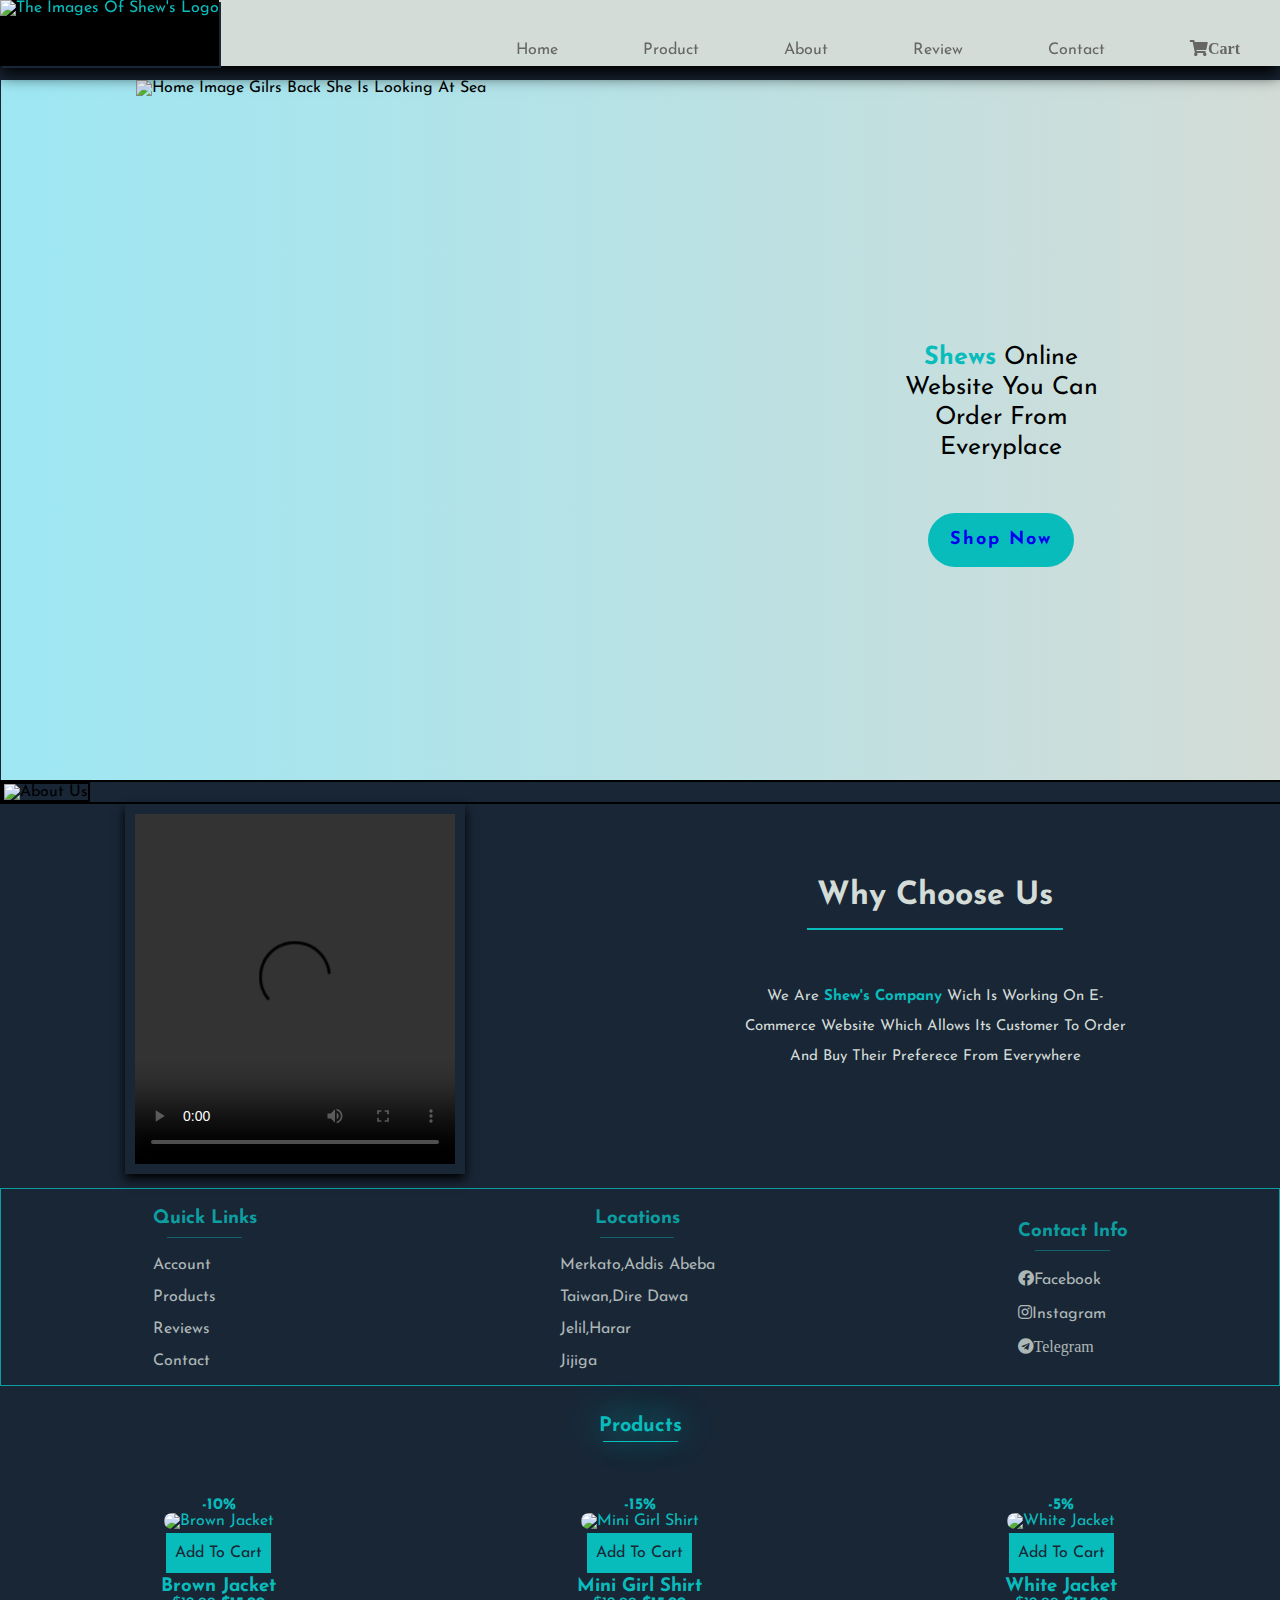
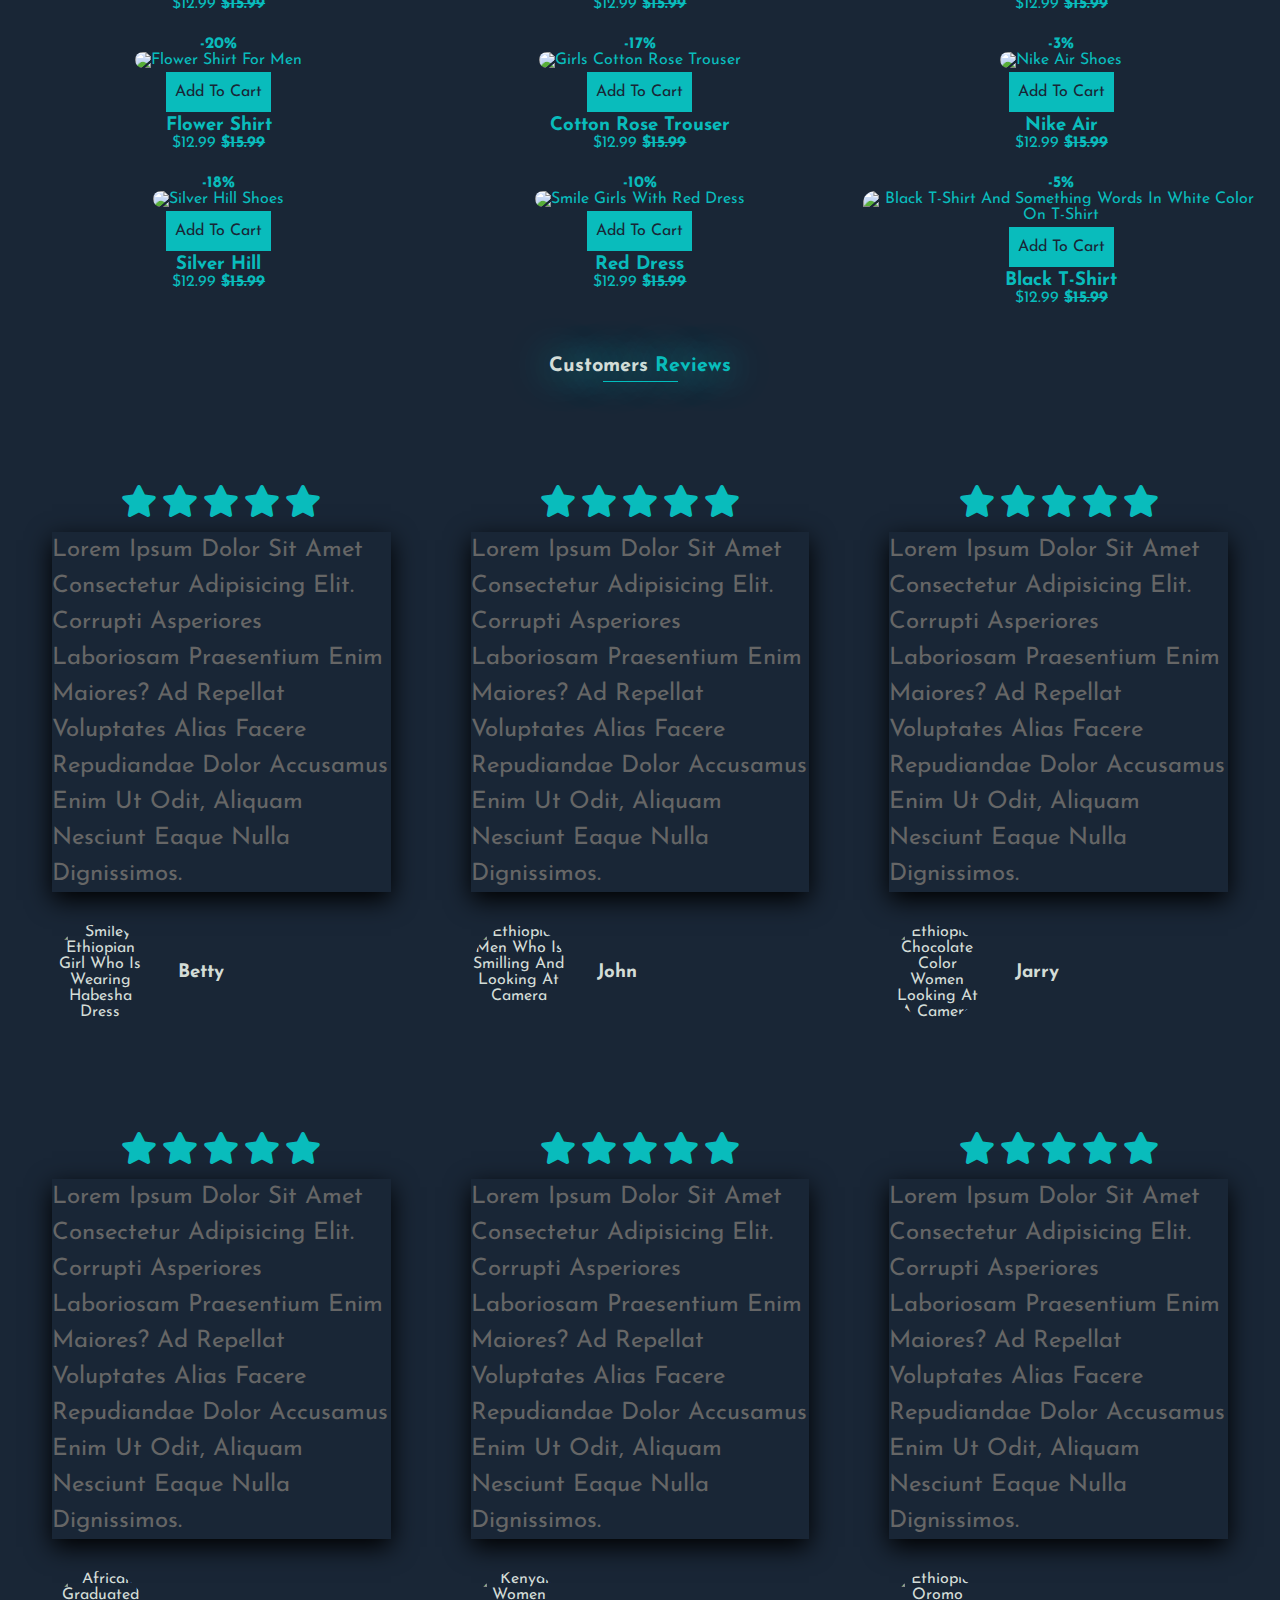
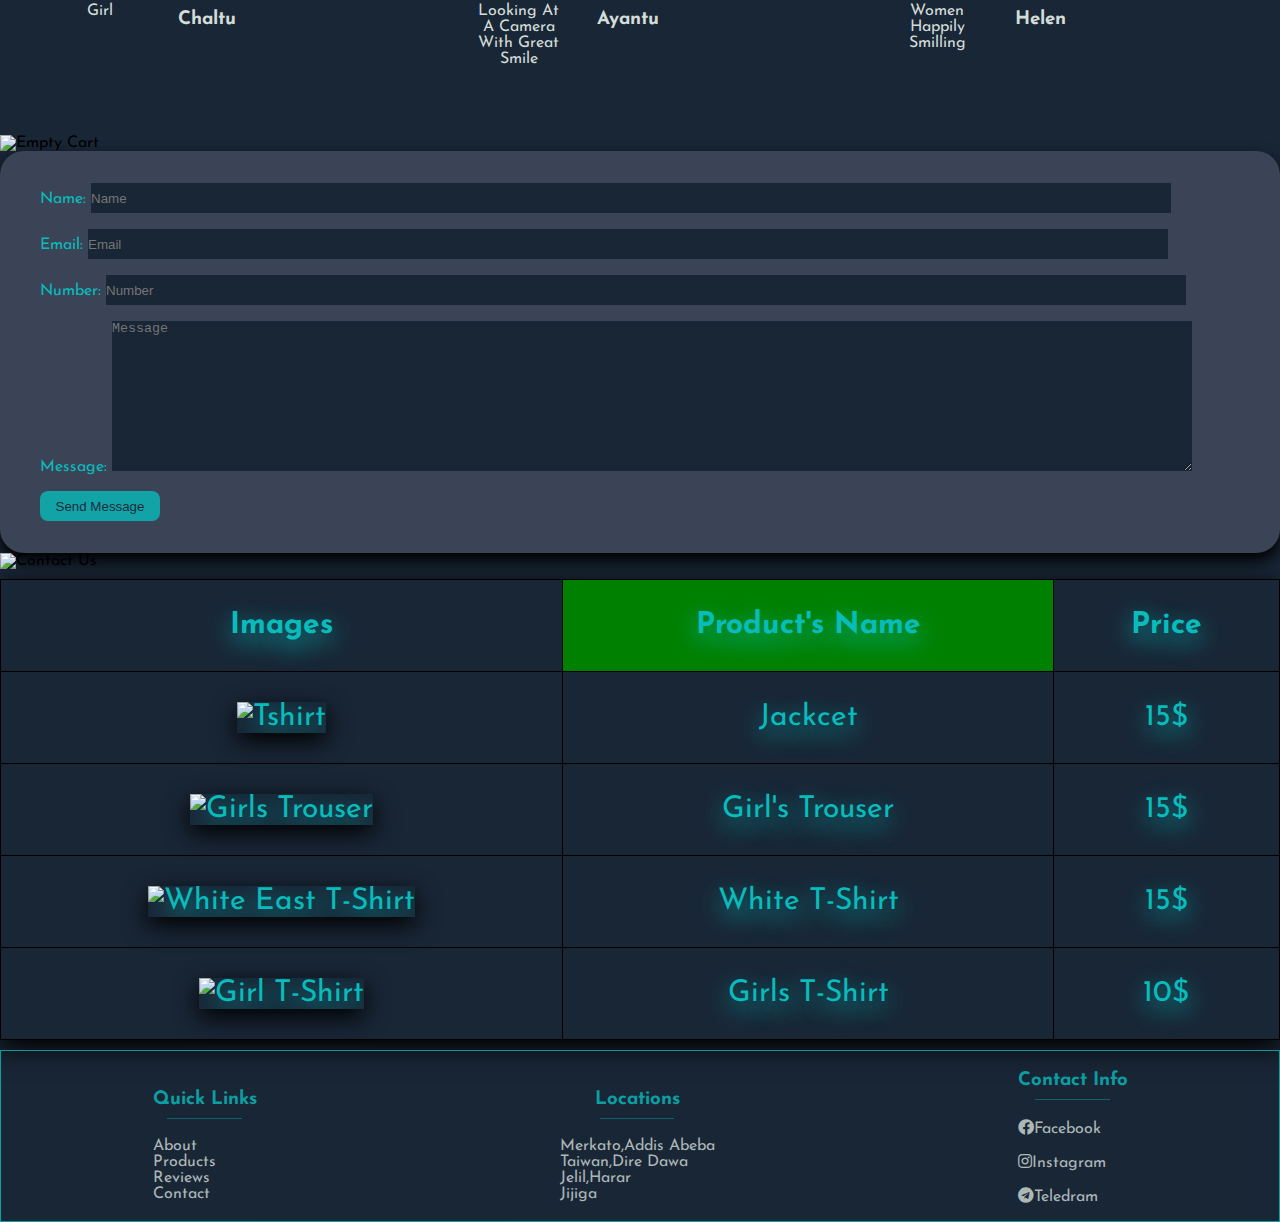
==== commit 1db9e0e4: "Update index.html" ====
--- a/src/index.html
+++ b/src/index.html
@@ -15,7 +15,7 @@
     <body>
         
         <header>
-            <a href=#home class="logo"><img src="images/logo.png" alt="the images of shew's logo"  width="150px"></a>
+            <a href=#home class="logo"><img src="src/images/logo.png" alt="the images of shew's logo"  width="150px"></a>
             <input type="checkbox" name="" id="toggler">
             <label for ="toggler" class="fas fa-bars"></label>
             <nav class="navbar">
@@ -30,7 +30,7 @@
         
         <!--home section-->
         <section class="home" id="home">
-            <img  src="images/home1.jpeg" alt="home image gilrs back she is looking at sea ">
+            <img  src="src/images/home1.jpeg" alt="home image gilrs back she is looking at sea ">
             <div class="content" >
                 <p><span>shews</span> online website you can order from everyplace</p>
                 <a href="#product" class="btn" >Shop Now</a>
@@ -39,11 +39,11 @@
         </section>
         <!-- about section-->
         <section class="about" id="about">
-            <div class="heading" id="about--img"><img src="images/About us.png" class="heading" alt="about us"></div>
+            <div class="heading" id="about--img"><img src="src/images/About us.png" class="heading" alt="about us"></div>
             <div class="row">     
                 <div class="video">
                     <video width="320" height="350" controls>
-                        <source src="videos/aboutus.mp4" type="video/mp4">
+                        <source src="src/videos/aboutus.mp4" type="video/mp4">
                     </video>
                 </div>
                 <div class="content">
@@ -87,7 +87,7 @@
                     <div class="box">
                         <span class="discount">-10%</span>
                         <div class="image">
-                            <img src="images/pho1.jpeg" width="250px" alt="brown jacket">
+                            <img src="src/images/pho1.jpeg" width="250px" alt="brown jacket">
                             <div class="icons">
                                 <a href="#cart" class="cart-btn" onclick="x()">add to cart</a>
                             </div>
@@ -102,7 +102,7 @@
                     <div class="box">
                         <span class="discount">-15%</span>
                         <div class="image">
-                            <img src="images/pho2.jpeg"  width="250px" alt="mini girl shirt">
+                            <img src="src/images/pho2.jpeg"  width="250px" alt="mini girl shirt">
                         
                             <div class="icons">
                                 <a href="#cart" class="cart-btn">add to cart</a>
@@ -116,7 +116,7 @@
                     <div class="box">
                         <span class="discount">-5%</span>
                         <div class="image">
-                            <img src="images/pho3.jpeg" width="250px" alt="white jacket">
+                            <img src="src/images/pho3.jpeg" width="250px" alt="white jacket">
                             <div class="icons">
                                 <a href="#cart" class="cart-btn">add to cart</a>
                             </div>
@@ -129,7 +129,7 @@
                     <div class="box">
                         <span class="discount">-20%</span>
                         <div class="image">
-                            <img src="images/f5.jpg" width="250px" alt="flower shirt for men">
+                            <img src="src/images/f5.jpg" width="250px" alt="flower shirt for men">
                             <div class="icons">
                                 <a href="#cart" class="cart-btn">add to cart</a>
                             </div>
@@ -142,7 +142,7 @@
                     <div class="box">
                         <span class="discount">-17%</span>
                         <div class="image">
-                            <img src="images/pho5.jpeg" width="250px" alt="girls cotton rose trouser">
+                            <img src="src/images/pho5.jpeg" width="250px" alt="girls cotton rose trouser">
                             <div class="icons">
                                 <a href="#cart" class="cart-btn">add to cart</a>
                             </div>
@@ -155,7 +155,7 @@
                     <div class="box">
                         <span class="discount">-3%</span>
                         <div class="image">
-                            <img src="images/pho6.jpeg" width="250px"  alt="nike air shoes">
+                            <img src="src/images/pho6.jpeg" width="250px"  alt="nike air shoes">
                             <div class="icons">
                                
                                 <a href="#cart" class="cart-btn">add to cart</a>        
@@ -169,7 +169,7 @@
                     <div class="box">
                         <span class="discount">-18%</span>
                         <div class="image">
-                            <img src="images/pho7.jpeg" width="250px"  alt="silver hill shoes">
+                            <img src="src/images/pho7.jpeg" width="250px"  alt="silver hill shoes">
                             <div class="icons">
                                 <a href="#cart" class="cart-btn">add to cart</a>    
                             </div>
@@ -182,7 +182,7 @@
                     <div class="box">
                         <span class="discount">-10%</span>
                         <div class="image">
-                            <img src="images/pho8.jpeg" width="250px" alt="smile girls with red dress">
+                            <img src="src/images/pho8.jpeg" width="250px" alt="smile girls with red dress">
                             <div class="icons">
                                 <a href="#cart" class="cart-btn">add to cart</a>
                             </div>
@@ -195,7 +195,7 @@
                     <div class="box">
                         <span class="discount">-5%</span>
                         <div class="image">
-                            <img src="images/pho9.jpeg"  width="250px" alt="black t-shirt and something words in white color on t-shirt ">
+                            <img src="src/images/pho9.jpeg"  width="250px" alt="black t-shirt and something words in white color on t-shirt ">
                             <div class="icons">
                                 <a href="#cart" class="cart-btn">add to cart</a>
                             </div>
@@ -225,7 +225,7 @@
                         </p>
                     
                         <div class="user">
-                            <img src="images/cus2.jpeg" width="250px"  alt="smiley ethiopian girl who is wearing habesha dress">
+                            <img src="src/images/cus2.jpeg" width="250px"  alt="smiley ethiopian girl who is wearing habesha dress">
                             <div>
                                 <h3>betty</h3>
                             </div>
@@ -244,7 +244,7 @@
                                 Lorem ipsum dolor sit amet consectetur adipisicing elit. Corrupti asperiores laboriosam praesentium enim maiores? Ad repellat voluptates alias facere repudiandae dolor accusamus enim ut odit, aliquam nesciunt eaque nulla dignissimos.
                             </p>
                             <div class="user">
-                                <img src="images/cus3.jpeg" width="250px" alt="ethiopian men who is smilling and looking at camera">
+                                <img src="src/images/cus3.jpeg" width="250px" alt="ethiopian men who is smilling and looking at camera">
                                 <div>
                                 <h3> John</h3>
                                 </div>
@@ -262,7 +262,7 @@
                                 Lorem ipsum dolor sit amet consectetur adipisicing elit. Corrupti asperiores laboriosam praesentium enim maiores? Ad repellat voluptates alias facere repudiandae dolor accusamus enim ut odit, aliquam nesciunt eaque nulla dignissimos.
                             </p>
                             <div class="user">
-                                <img src="images/cus1.jpeg" width="250px"  alt="ethiopian chocolate color women looking at a camera ">
+                                <img src="src/images/cus1.jpeg" width="250px"  alt="ethiopian chocolate color women looking at a camera ">
                                 <div>
                                     <h3>Jarry </h3>
                                 </div>
@@ -280,7 +280,7 @@
                                         Lorem ipsum dolor sit amet consectetur adipisicing elit. Corrupti asperiores laboriosam praesentium enim maiores? Ad repellat voluptates alias facere repudiandae dolor accusamus enim ut odit, aliquam nesciunt eaque nulla dignissimos.
                                     </p>
                                 <div class="user">
-                                    <img src="images/cus5.jpeg" width="250px"  alt=" african Graduated girl">
+                                    <img src="src/images/cus5.jpeg" width="250px"  alt=" african Graduated girl">
                                     <div>
                                         <h3>Chaltu</h3>  
                                     </div>
@@ -298,7 +298,7 @@
                                             Lorem ipsum dolor sit amet consectetur adipisicing elit. Corrupti asperiores laboriosam praesentium enim maiores? Ad repellat voluptates alias facere repudiandae dolor accusamus enim ut odit, aliquam nesciunt eaque nulla dignissimos.
                                         </p>
                                     <div class="user">
-                                        <img src="images/cus4.jpeg" width="250px"  alt="kenyan women looking at a camera with great smile ">
+                                        <img src="src/images/cus4.jpeg" width="250px"  alt="kenyan women looking at a camera with great smile ">
                                         <div>
                                             <h3>Ayantu</h3>  
                                         </div>
@@ -316,7 +316,7 @@
                                 Lorem ipsum dolor sit amet consectetur adipisicing elit. Corrupti asperiores laboriosam praesentium enim maiores? Ad repellat voluptates alias facere repudiandae dolor accusamus enim ut odit, aliquam nesciunt eaque nulla dignissimos.
                             </p>
                             <div class="user">
-                                <img src="images/cus6.jpeg" width="250px"  alt="ethiopian oromo women happily smilling">
+                                <img src="src/images/cus6.jpeg" width="250px"  alt="ethiopian oromo women happily smilling">
                                 <div>
                                     <h3>Helen </h3>         
                                 </div>
@@ -327,7 +327,7 @@
         <!--contact section-->
         <section class="contact" id="contact">
 
-            <div id="about-img" class="heading" ><img  width="100%" src="images/Contact us.png" alt="empty cart "> </div>
+            <div id="about-img" class="heading" ><img  width="100%" src="src/images/Contact us.png" alt="empty cart "> </div>
             <div id="error"></div>
             <div class="row">
                 <form action="#contact" id="form">
@@ -358,7 +358,7 @@
         </section>
         <!--carts section-->
         <section class="cart" id="cart" >
-            <div id="about-img" class="heading" ><img width="100%" src="images/cart.jpeg" alt="contact us"> </div>
+            <div id="about-img" class="heading" ><img width="100%" src="src/images/cart.jpeg" alt="contact us"> </div>
             <table class="table" id="table">
                 <tr class="table-row" >
                     <th>Images</th>
@@ -366,22 +366,22 @@
                     <th>Price</th>
                 </tr>
                 <tr class="table-row" >
-                    <td class="table-data"><img width="50px" src="images/pho1.jpeg" alt="tshirt"></td>
+                    <td class="table-data"><img width="50px" src="src/images/pho1.jpeg" alt="tshirt"></td>
                     <td class="table-data">Jackcet</td>
                     <td class="table-data">15$</td>
                 </tr>
                 <tr class="table-row">
-                    <td class="table-data"><img width="50px" src="images/pho5.jpeg" alt="girls trouser"></td>
+                    <td class="table-data"><img width="50px" src="src/images/pho5.jpeg" alt="girls trouser"></td>
                     <td class="table-data">Girl's Trouser</td>
                     <td class="table-data">15$</td>
                 </tr>
                 <tr class="table-row">
-                    <td class="table-data"><img width="50px" src="images/pho3.jpeg" alt=" white east t-shirt"></td>
+                    <td class="table-data"><img width="50px" src="src/images/pho3.jpeg" alt=" white east t-shirt"></td>
                     <td class="table-data">White T-shirt</td>
                     <td class="table-data">15$</td>
                 </tr>
                 <tr class="table-row">
-                    <td class="table-data" ><img width="50px" src="images/pho2.jpeg" alt="girl t-shirt"></td>
+                    <td class="table-data" ><img width="50px" src="src/images/pho2.jpeg" alt="girl t-shirt"></td>
                     <td class="table-data">Girls T-shirt</td>
                     <td class="table-data">10$</td>
                 </tr>
--- a/src/stylee.css
+++ b/src/stylee.css
@@ -0,0 +1,600 @@
+:root{
+    --aqua: rgb(9, 188, 188);
+}
+.logo{
+    box-shadow: 1px 1px rgba(0,0,0,1);
+   background-color: black;
+   padding-bottom: 20px;
+    
+}
+.logo:hover{
+    box-shadow:2px 2px  #192636;
+}
+*{
+    margin: 0 ; padding: 0;
+    text-decoration: none;
+    text-transform: capitalize;
+    outline: none;
+    border: none;
+    box-sizing: border-size;
+    
+}
+html{
+    scroll-behavior: smooth;
+    overflow-x: hidden;}
+   
+
+body{
+    font-family: 'Josefin Sans', sans-serif;
+    background-color:#192636;
+    width: 100%;
+    height: 100%;
+    overflow-x:hidden;
+    
+}
+/*navbar*/
+header label{
+    
+    color:#D3DCD7;
+}
+header .navbar >a{
+    padding: 40px;
+    padding-bottom:10px ;
+    margin-right: auto;
+    color:#666;
+}
+header .navbar >a:hover{
+    border-bottom:1px solid var(--aqua);
+    color: var(--aqua);
+}
+a:hover{
+    color:var(--aqua) ;
+}
+header{
+    display: flex;
+    justify-content: space-between;
+    position:fixed;
+    box-shadow: 0 .5rem 1rem rgba(0,0,0,1);
+    background-color: #D3DCD7;
+    top:0%;
+    z-index: 100;
+    width: 100%;
+}
+header #toggler{
+    display: none;
+}
+.btn {
+    background: var(--aqua);
+    display: inline-block;
+    font-size: 18px;
+    font-weight: bold;
+    padding: 10px 20px;
+    text-decoration: none;
+  }
+  .btn:hover {
+    animation: btn-pop 1s ease-in-out infinite;
+    transform: scale(1.05);
+  }
+  @keyframes btn-pop {
+    50% {
+      transform: scale(1.2);
+      background: #3ea3d9;
+    }
+  }
+.btn{
+    background: var(--aqua) ;
+    padding: 18px 22px;
+    text-decoration: none;
+    letter-spacing: 2px;
+    border-radius: 5rem;
+}
+.btn:hover{
+    outline: 3px solid  rgb(9, 188, 188); 
+    outline-offset:1px;
+    color: black;
+}
+.content p{
+    font-family: 'Josefin Sans', sans-serif;
+    padding: 20px;
+    max-width: 250px;
+    margin: 30px 0;
+    line-height: 30px;
+    font-size: 25px;
+}
+span{
+    font-weight: bold;
+    color: var(--aqua);
+}
+.content .btn{
+    margin-top: auto;
+    margin-bottom: auto;}
+.home .content{
+    text-align: center;
+}
+section{
+    width: 100vw;
+}
+.home{
+    margin-top: 80px;
+    display: flex;
+    justify-content: space-around;
+    background-image: linear-gradient(to right,#9de7f3,#D3DCD7);
+    align-items: center;
+    margin-left: 1px;
+    width: 100% !important;
+}
+.home img{
+    width: 450px;
+    height: 700px;
+    max-width: 100%;
+    background-size: cover;
+
+}
+.about{
+    background-color:  #192636;
+    font-family: 'Josefin Sans', sans-serif;
+    max-width: 100%;
+}
+.about .heading{
+    width:100%;
+    max-width: 100%;
+    border: 2px solid black;
+ 
+}
+.about .video video{
+    
+    box-shadow: 0 5px 10px rgba(0,0,0,1);
+    max-width: 100%;
+    padding: 10px 10px;
+    margin-bottom: 10px;
+}
+.about .row{
+    display: flex;
+    justify-content: space-around;
+    align-items: center;
+}
+.about .row .content h1::after{
+    content: '';
+    display: block;
+    width: 8em;
+    height: 2px;
+    margin: 0.5em auto 1em;
+    background: var(--aqua);
+
+}
+.about .row h1,h2 {
+    font-weight: bold;
+    margin-top: 10px;
+    color:  #D3DCD7;
+    
+}
+.about .row h2 {
+    font-weight: bold;
+    margin-top: 10px;
+    margin-bottom: 30px;
+    color:  #D3DCD7;
+    
+}
+.about .content{
+    color: black;
+    text-align: center;
+
+}
+.about .content   p {
+    line-height: 30px;
+    max-width: 450px;
+    font-size: 20px;
+    color:  #D3DCD7;
+}
+h1{
+    margin-top: 10px;
+}
+.footer .box-container{
+    display: flex;
+    justify-content: space-around;
+    border: 1px solid var(--aqua);
+    opacity: 0.8;
+    align-items: center;
+}
+.footer .box-container .box a{
+    display: block;
+    color:  #D3DCD7;
+    
+}
+.footer .box-container .box h3 {
+    padding: 20px;
+    text-align: center;
+}
+
+.footer .box-container .box h3{
+    padding: 20px 0 0 0;
+    color:var(--aqua);
+
+}
+
+.footer .box-container .box  a:hover{
+    color:var(--aqua) ;}
+.footer .box-container .box h3::after {
+    content: '';
+    display: block;
+    width: 4em;
+    height: 1px;
+    margin: 0.5em auto 1em;
+    background: var(--aqua);
+    opacity: 0.5;
+}
+/*products section starts*/
+.product .box-container{
+    color:var(--aqua);
+    padding: 10px 40px;
+   
+    background-color:  #192636;
+    display: grid;
+    grid-template-columns: repeat(3,1fr);
+    text-align: center;
+    padding: 20px;
+    grid-gap:1.5rem;
+    justify-content: center;
+}
+.product .box-container .content .price span{
+    text-decoration: line-through;
+    
+}
+.product .heading{
+    font-size: 20px;
+    text-align: center;
+    padding: 30px;
+    background-color:#192636;
+    text-shadow: 1px 1px 40px aqua;
+}
+.product .heading::after{
+content: "";
+display: block;
+margin: 5px auto;
+height: 1px;
+width: 75px;
+background-color:var(--aqua);
+}
+.product .image .cart-btn{
+    background-color:var(--aqua) ;
+    padding: 12px 9px;
+    display: inline-block;
+    margin-bottom:4px ;
+    color: #192636;
+    margin: 4px auto;
+}
+.product .image img{
+    transition: all .5s ease-in-out;
+    border-radius:12px ;
+    transition: transform .5s;
+}
+.product .image img:hover{
+    animation: zoomin .5s;
+   
+}
+.s{
+    color: red;
+    margin-bottom: 10px;
+}
+.ss{
+    color: greenyellow;
+    margin-bottom: 20px;
+}
+
+@keyframes zoomin {
+    from {transform: scale(1);}
+    to {transform: scale(1.1);}
+  }
+/*reveiw sections*/
+.review .box-cont {
+    color:#D3DCD7;
+    background-color:  #192636;
+    display: grid;
+    grid-template-columns: repeat(3,1fr);
+    text-align: center;
+    padding: 20px;
+    grid-gap: 1rem;
+}
+.review .box-cont .boxx{
+    color: #D3DCD7;
+    margin: 0 auto;
+    border-radius: .5rem;
+    padding: 3rem 2rem;
+    position: relative;
+    max-width:400px;
+
+}
+.review .box-cont .boxx .user{
+    display: flex;
+    align-items: center;
+    padding-top: 2rem;
+    
+}
+.review .box-cont .boxx .user img{
+    border-radius:50%;
+    width: 6rem;
+    margin-right: 30px;
+    height: 6rem;
+    object-fit: 1rem;
+}
+.review .box-cont .boxx .stars i{
+    margin-bottom: 15px;
+    color: var(--aqua);
+    font-size: 2rem;
+}
+.review .box-cont .boxx p{
+    text-align: start;
+    color: #666;
+    font-size: 1.5rem;
+    line-height: 1.5;
+    box-shadow: 0 .5rem 1.5rem rgba(0,0,0,1);
+
+}
+.review .heading{
+    color: #D3DCD7;
+    font-size: 20px;
+    text-align: center;
+    padding: 30px;
+    background-color:#192636;
+    text-shadow: 1px 1px 40px aqua;
+}
+
+.review .heading::after{
+    content: "";
+    display: block;
+    margin: 5px auto;
+    height: 1px;
+    width: 75px;
+    background-color:var(--aqua);
+    }
+/*contact section*/
+.contact{
+    width: 100%;
+}
+.contact .row{
+    display: flex ;
+    flex-wrap: wrap;
+    gap:1.5rem;
+}
+.contact .row form{
+    flex:1 1 40rem;
+    padding: 2rem 2.5rem;
+    box-shadow: 0 .5rem 1rem rgba(0,0,0,1);
+    background-color:#3b4356;
+    border-radius: 1.5rem;
+    color: var(--aqua);
+
+}
+.contact .row form input{
+    background-color: #192636;
+    color: lightgray;
+    width:90%;
+    height: 30px;
+}
+.contact .row form textarea{
+    background-color: #192636;
+    color:lightgray;
+    width:90%;
+}
+footer{
+    width: 100% !important;
+}
+#submit{
+    width: 120px;
+    background-color: var(--aqua);
+    opacity: 0.8;
+    color: #192636;
+    border-radius: .5rem;
+
+}
+/*carts section*/
+.cart{
+    width: 100%;
+}
+table {
+    width: 100%;
+    border-collapse: collapse;
+    box-shadow: 0 .5rem 1.5rem rgba(0,0,0,1);
+    margin: 10px auto;
+    color: var(--aqua);
+    height: auto;
+    max-width: 100%;
+    overflow-x: auto;
+ }
+ 
+  th,td {
+    
+    
+    padding: 30px;
+    border: 1px solid black;
+ }
+ 
+ th {
+    font-weight: bold;
+    
+ }
+.table .table-row .table-data img{
+    box-shadow: 0 .5rem 1.5rem rgba(0,0,0,1);
+}
+.table tr,td{
+    font-size:30px;
+    text-shadow:0 .5rem 1.5rem var(--aqua);
+    text-align: center;
+
+}
+th:nth-child(even) {
+    background-color:green; 
+   }
+
+@media (max-width:760px){
+    .product .box-container{
+        color:var(--aqua);
+       
+        background-color:  #192636;
+        display: grid;
+        grid-template-columns: repeat(2,1fr);
+        text-align: center;
+        grid-gap:1.5rem;
+        justify-content: center;
+    
+    }
+    .review .box-cont {
+        color:#D3DCD7;
+        background-color:  #192636;
+        display: grid;
+        grid-template-columns: repeat(2,1fr);
+        text-align: center;
+        padding: 20px;
+        grid: gap 1rem;
+        justify-content: center;
+    }
+   
+    a:hover{
+        color:var(--aqua);
+    }
+    header .navbar{
+        padding: 2px;
+    }
+    header .navbar >a{
+        padding: 10px;
+    
+    }
+    .about .content   p {
+        line-height: 20px;
+        max-width: 200px;
+        font-size: 10px;
+        padding: 30px;
+        margin: 0 auto;
+        }
+    .about .row{
+        display: block;
+        text-align: center;
+        }
+    .video video{
+       
+        width: 100%;
+    }
+.footer .box-container .box {
+    padding: 10px;
+}
+.footer .box-container .box h3{
+    padding: 5px;
+    color:var(--aqua);
+}
+
+
+header #toggler{
+    z-index: 1100;
+    
+}}
+
+
+@media (max-width:1000px){
+    html{
+        font-size: 80%;
+    }
+    header{
+        padding: 1rem;
+    }
+    header .navbar >a{
+        padding: 20px;
+        margin-right: auto;
+        color:#666
+}
+a:hover{
+    color:var(--aqua) ;}
+    header{
+    padding: 0rem;}
+
+}
+.about .content   p {
+    line-height: 30px;
+    max-width: 400px;
+    font-size: 15px;
+}
+#about-img{
+    width: 100%;
+}
+
+@media (max-width:700px){
+    .logo{
+    padding-bottom: 0px;}
+    section{
+        width: 100%;
+    }
+    .product .box-container{
+        color:var(--aqua);
+        background-color:  #192636;
+        display: grid;
+        grid-template-columns: repeat(1,1fr);
+        text-align: center;
+        grid-gap:1.5rem;
+        justify-content: center;
+    
+    }
+    .review .box-cont {
+        color:#D3DCD7;
+        background-color:  #192636;
+        display: grid;
+        grid-template-columns: repeat(1,1fr);
+        text-align: center;
+        padding: 20px;
+        grid: gap 1rem;
+        justify-content: center;
+    
+    }
+    header #toggler:checked ~ .navbar{ 
+        clip-path: polygon(0 0,100% 0, 100% 100%,0% 100%);
+    }
+    header label{
+        z-index: 100;
+        font-size: 20px;
+        right: 30px;
+        top:30px;
+        color:black;
+        position: fixed;
+    }
+    header{
+        width: 100%;
+        background-color:#D3DCD7;
+    }
+    header .navbar{
+        position: absolute; 
+        top:100%;
+        left:0;
+        right: 0;
+        clip-path: polygon(0 0,100% 0, 100% 0%,0% 0%);
+        background-color:#192636;
+    }
+    header .navbar a{
+        margin:1.5rem ;
+        padding: 1.5rem;
+        background-color: #fff;
+        border: 1 rem solid rgb(134, 39, 39);
+        display: block;
+    }
+    a:hover{
+        color:var(--aqua) ;
+    }
+   
+    .home{
+        display: block;
+        
+       
+    }
+   .home img{
+    width: 100%;
+    height: auto;
+   }
+    .home .content{
+        padding: 0 0 50px;
+    }
+    .home p {
+        margin: 0 auto;
+        padding: 30px 0 40px;
+
+        
+    }
+  
+}
+   
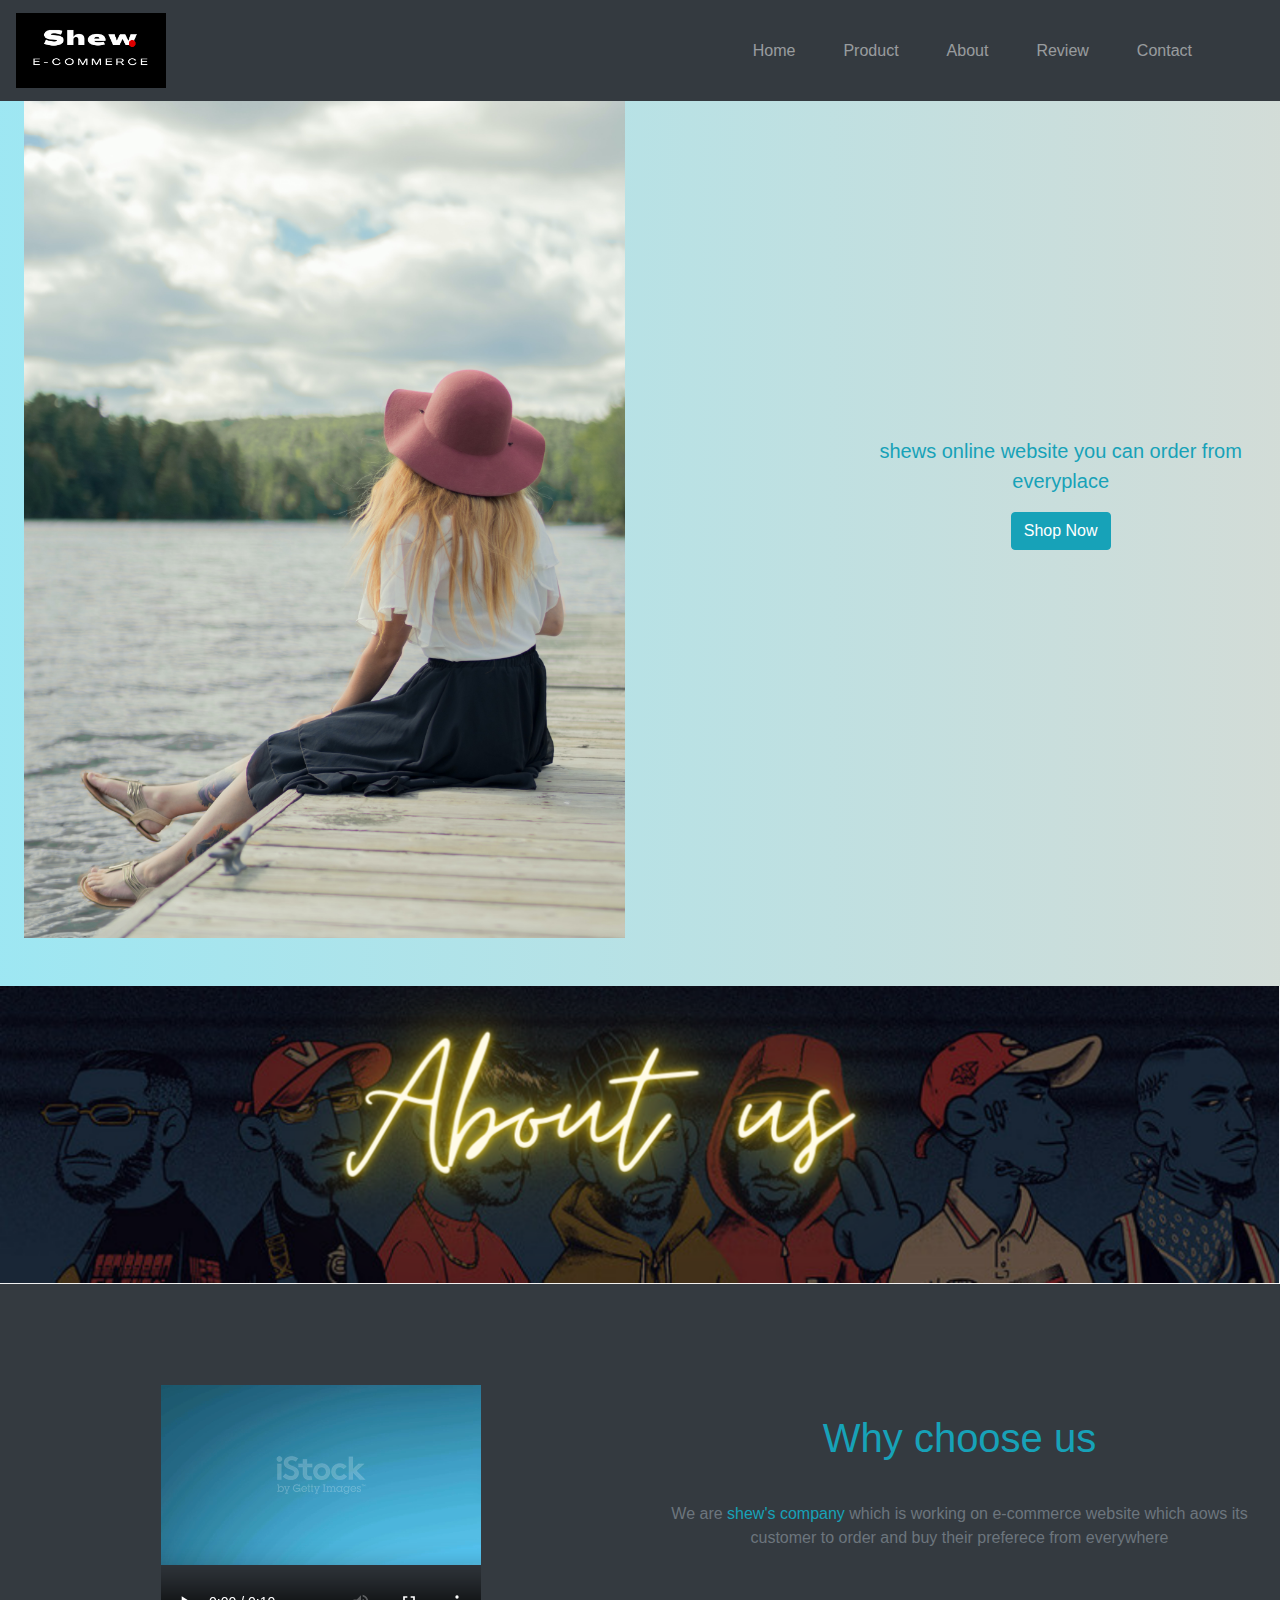
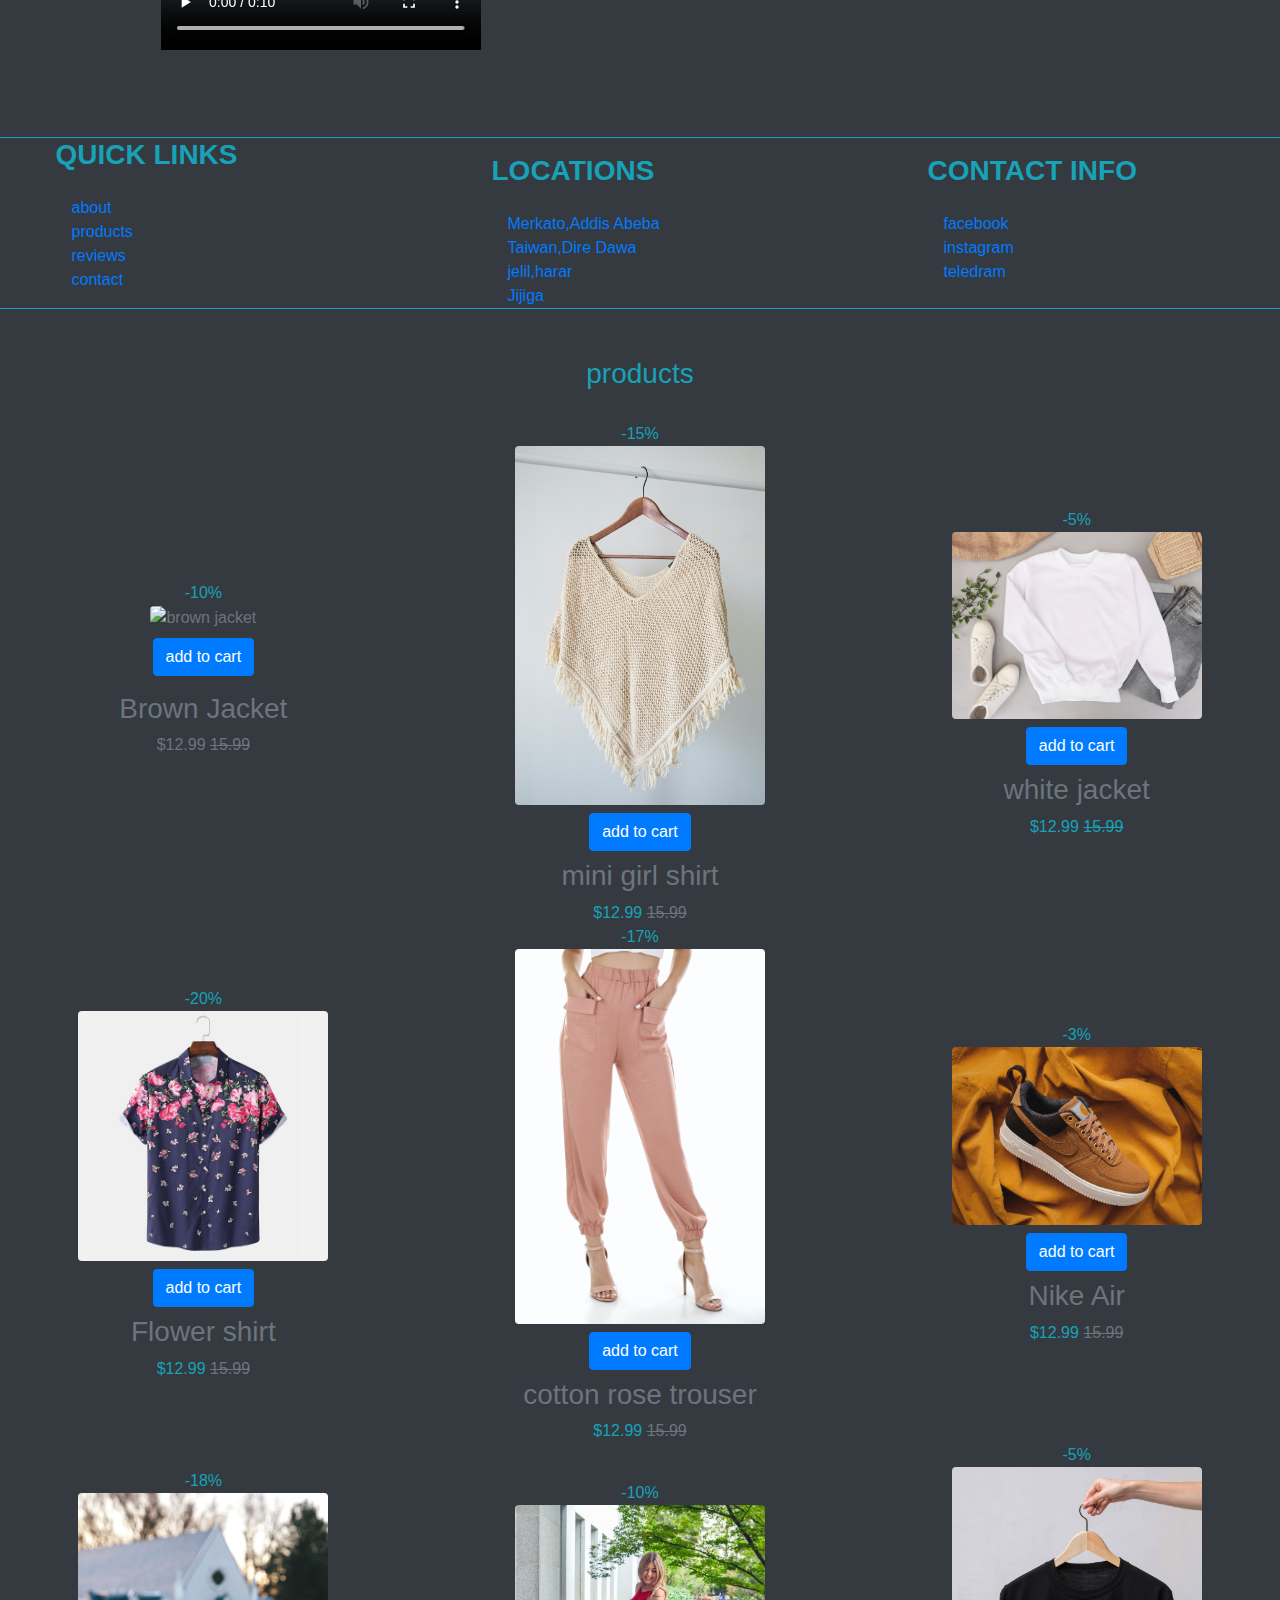
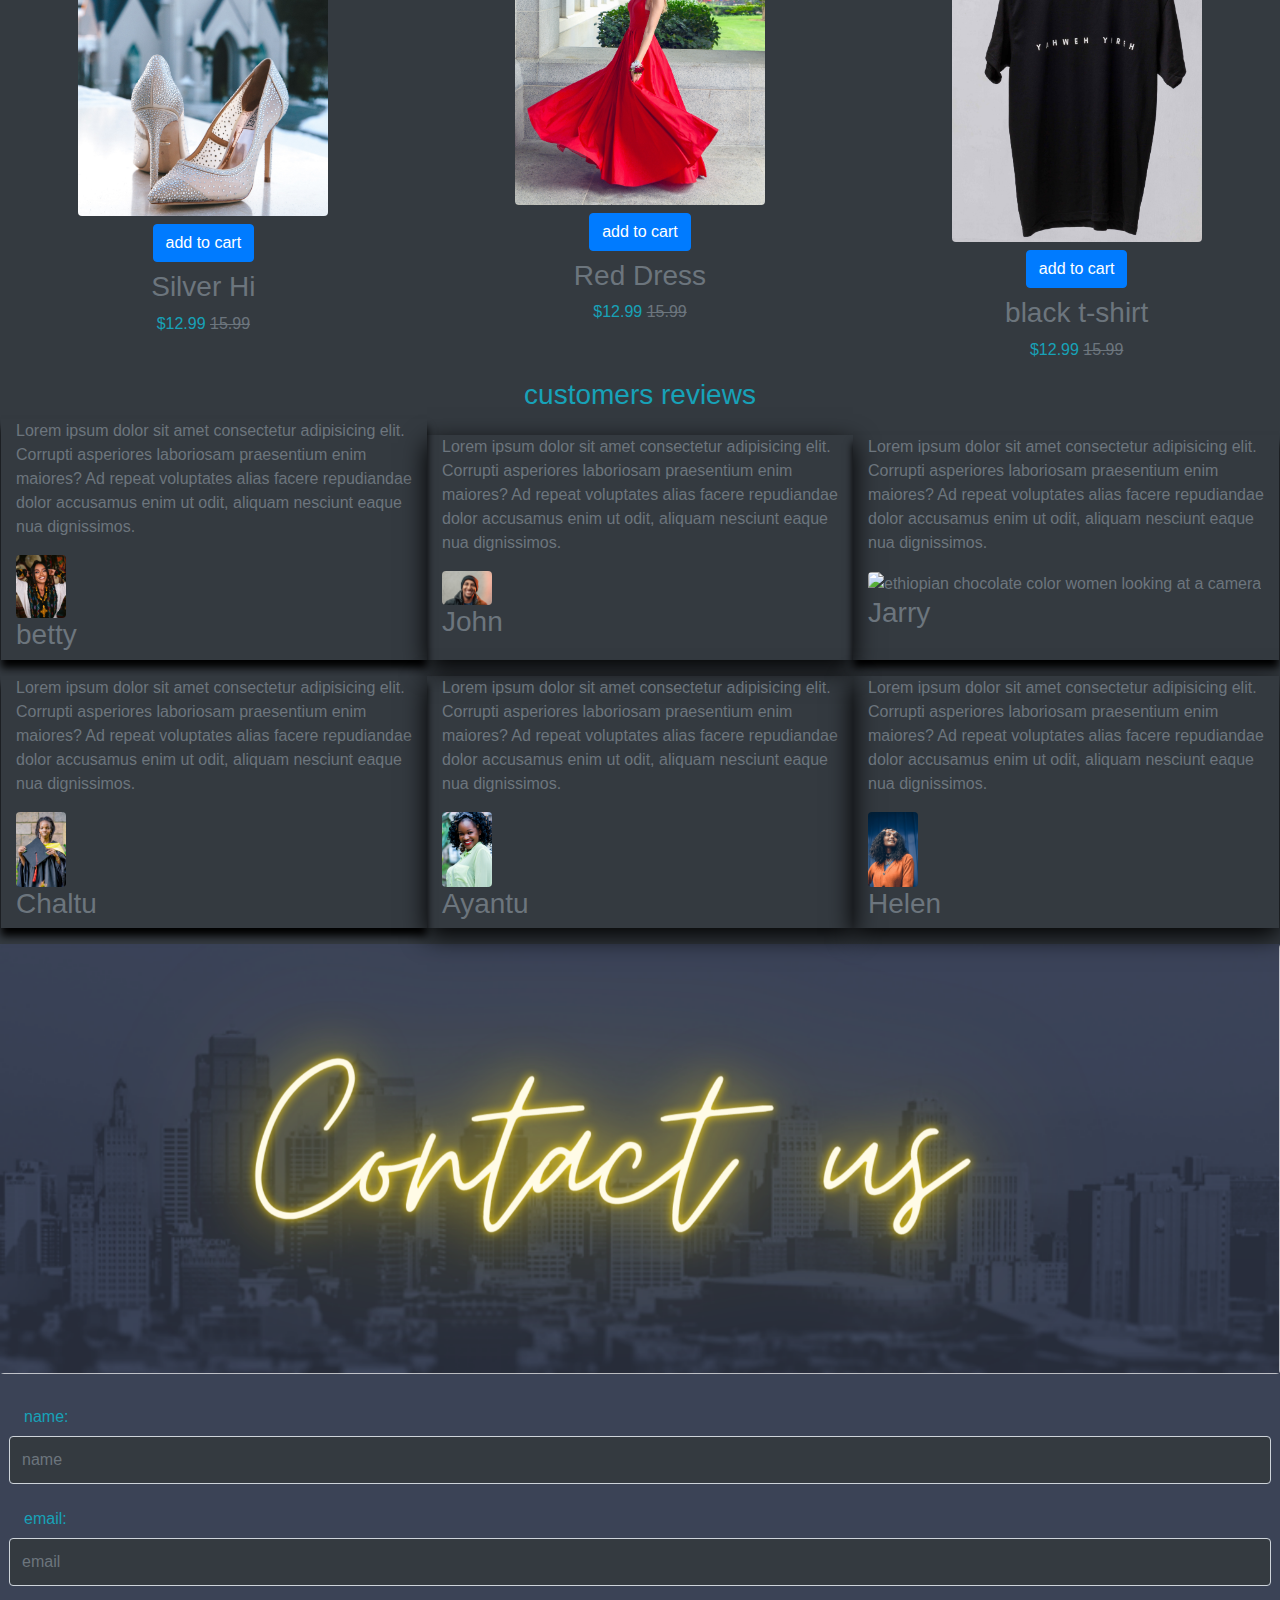
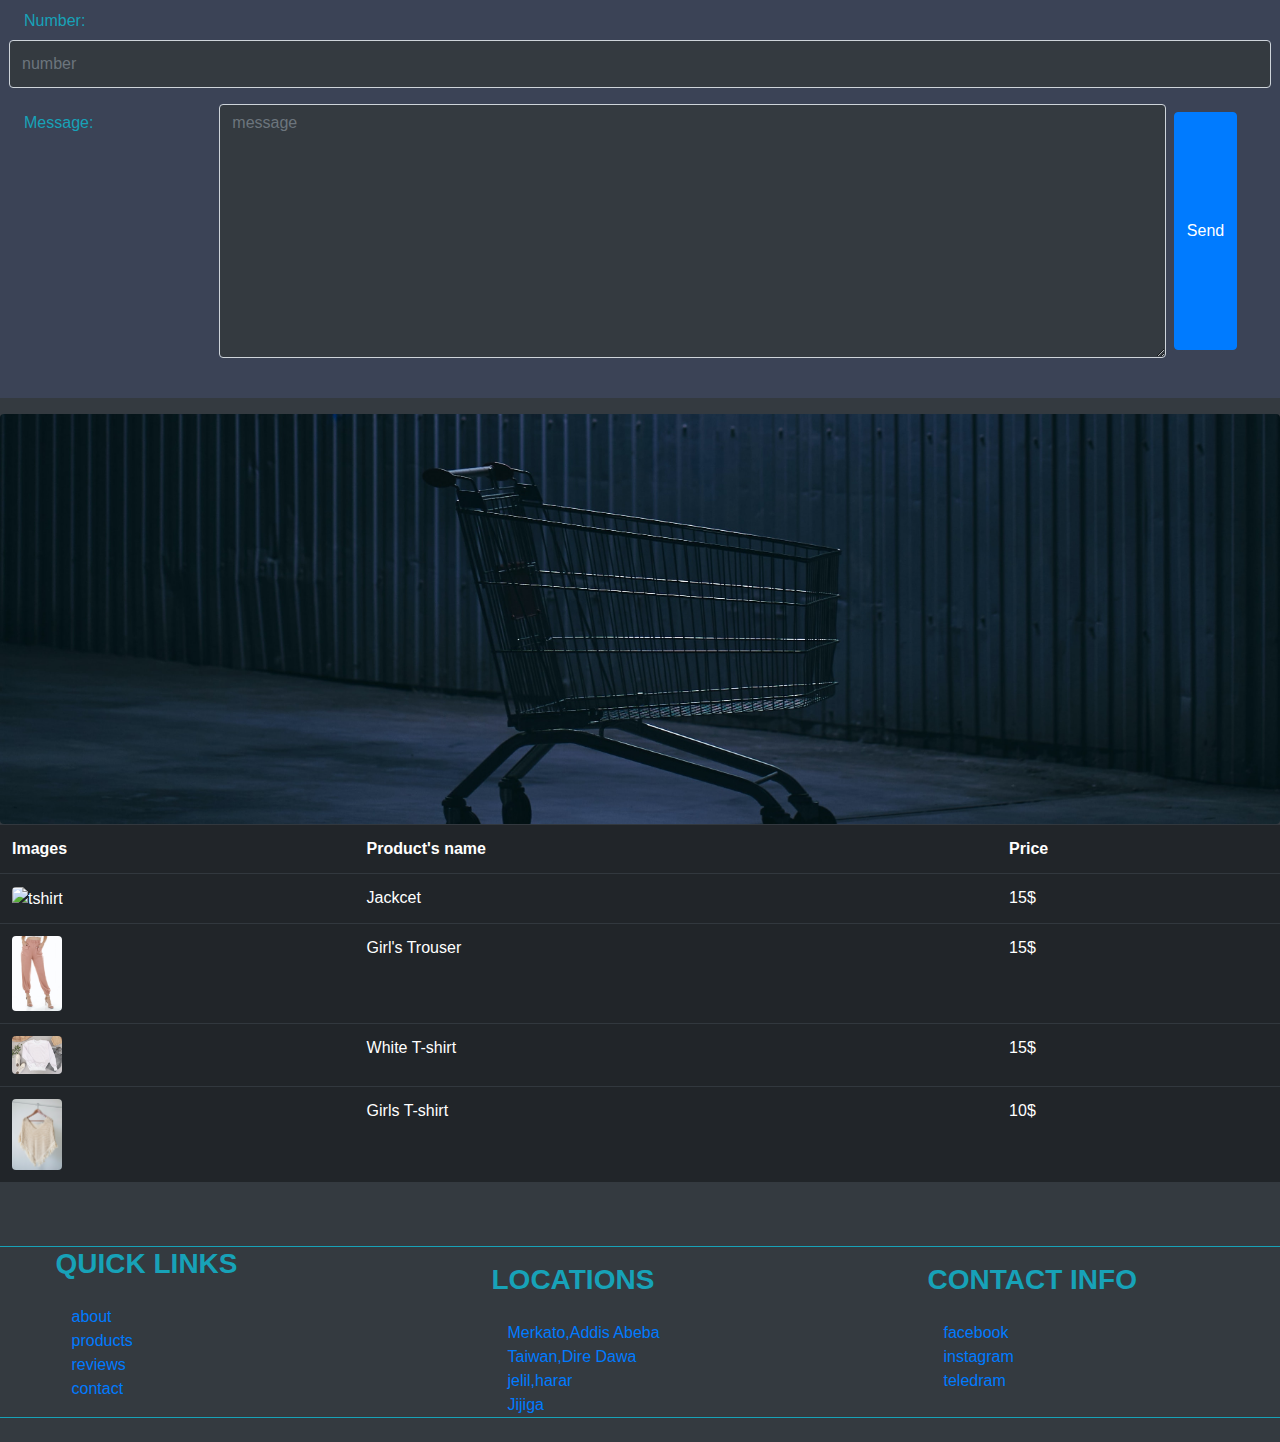
==== commit 2e44fd1b: "Add files via upload" ====
--- a/src/index.html
+++ b/src/index.html
@@ -1,219 +1,236 @@
-<!DOCTYPE html>
+<!doctype html>
 <html lang="en">
     <head>
-        <meta charset="UTF-8">
-        <meta http-equiv="X-UA-Compatible" content="IE-edge">
-        <meta name="viewport" content="width=device-width, intial-scale=1.0">
+        <!-- Required meta tags -->
+        <meta charset="utf-8">
+        <meta name="viewport" content="width=device-width, initial-scale=1, shrink-to-fit=no">
+        <!-- Bootstrap CSS -->
+        <link rel="stylesheet" href="https://cdnjs.cloudflare.com/ajax/libs/font-awesome/6.2.1/css/all.min.css" integrity="sha512-MV7K8+y+gLIBoVD59lQIYicR65iaqukzvf/nwasF0nqhPay5w/9lJmVM2hMDcnK1OnMGCdVK+iQrJ7lzPJQd1w==" crossorigin="anonymous" referrerpolicy="no-referrer" />
+        <link rel="stylesheet" href="bootstrap/bootstrap.min.css">
         <title>E-commerce website</title>
-        <link rel="stylesheet" href="https://cdnjs.cloudflare.com/ajax/libs/font-awesome/5.15.3/css/all.min.css">
-        <link rel="stylesheet"  href="stylee.css">
-        <link rel="preconnect" href="https://fonts.googleapis.com">
-        <link rel="preconnect" href="https://fonts.gstatic.com" crossorigin>
-        <link href="https://fonts.googleapis.com/css2?family=Josefin+Sans:wght@200&display=swap" rel="stylesheet">
-        
+
     </head>
-    <body>
-        
-        <header>
-            <a href=#home class="logo"><img src="src/images/logo.png" alt="the images of shew's logo"  width="150px"></a>
-            <input type="checkbox" name="" id="toggler">
-            <label for ="toggler" class="fas fa-bars"></label>
-            <nav class="navbar">
-                <a href="#home">Home</a>
-                <a href="#product">Product</a>
-                <a href="#about">About</a>
-                <a href="#review">Review</a>
-                <a href="#contact">Contact</a>
-                <a href="#cart" class="fas fa-shopping-cart">Cart</a>
-            </nav>
-        </header>
-        
+    <body class="bg-dark text-secondary">
+        <nav class="navbar navbar-expand-sm navbar-dark bg-dark fixed-top" >
+            <a href=#home class="navbar-brand"><img src="images/logo.png" alt="the images of shew's logo"  width="150px"></a>
+            <button class="navbar-toggler" data-toggle="collapse" data-target="#navmenu">
+                <span class="navbar-toggler-icon"></span>
+            </button>
+            <div class="collapse navbar-collapse" id="navmenu">
+                <ul class="navbar-nav ml-auto">
+                    <li class="nav-item">
+                        <a href="#home" class="nav-link p-4">Home</a>
+                    </li>
+                    <li class="nav-item">
+                        <a href="#product" class="nav-link p-4">Product</a>
+                    </li>
+                    <li class="nav-item">
+                        <a href="#about" class="nav-link p-4" >About</a>
+                    </li>
+                    <li class="nav-item">
+                        <a href="#review" class="nav-link p-4">Review</a>
+                    </li>
+                    <li class="nav-item">
+                        <a href="#contact" class="nav-link p-4">Contact</a>
+                    </li>
+                    <li class="nav-item">
+                        <a href="#cart" class="nav-link  p-4"><i class="fa fa-cart-plus"></i></a> 
+                    </li>
+                </ul>
+            </div>
+        </nav>
         <!--home section-->
-        <section class="home" id="home">
-            <img  src="src/images/home1.jpeg" alt="home image gilrs back she is looking at sea ">
-            <div class="content" >
-                <p><span>shews</span> online website you can order from everyplace</p>
-                <a href="#product" class="btn" >Shop Now</a>
+        <section class=" row  d-flex align-items-center justify-content-center vh-100 p-4" id="home" style=" background-image: linear-gradient(to right,#9de7f3,#D3DCD7);">
+            <img class="img-fluid rounded col-sm-6 my-4"  src="images/home1.jpeg" alt="home image gilrs back she is looking at sea " width="300px">
+            
+            <div class="text-secondary col-sm-4 offset-sm-2 text-center" >
+                <p class="text-info p-sm--3" style="font-size:20px; "><span>shews</span> online website you can order from everyplace</p>
+                <a href="#product" class="btn btn-info " >Shop Now</a>
             </div>
             
         </section>
         <!-- about section-->
-        <section class="about" id="about">
-            <div class="heading" id="about--img"><img src="src/images/About us.png" class="heading" alt="about us"></div>
-            <div class="row">     
-                <div class="video">
+        <section class="" id="about">
+            <div class="img-fluid mw-100" id="about--img"><img class="img-fluid mw-100" src="images/About us.png" width="12500px" alt="about us"></div>
+            <div class="row d-flex align-items-center justify-content-center vh-100 p-sm-3 text-center">     
+                <div class="col-sm-6 mb-3">
                     <video width="320" height="350" controls>
-                        <source src="src/videos/aboutus.mp4" type="video/mp4">
+                        <source src="videos/aboutus.mp4" type="video/mp4">
                     </video>
                 </div>
-                <div class="content">
-                    <h1>Why choose us </h1>
-                    <p>
-                       We are <span>shew's company</span>  wich is working on e-commerce website which allows its customer to order and buy their preferece from everywhere
+                <div class=" col-sm-6 text-secondary">
+                    <h1 class="my-2 text-info p-3 ">Why choose us </h1>
+                    <p class="p-3">
+                       We are <span class="text-info"> shew's company</span>  which is working on e-commerce website which aows its customer to order and buy their preferece from everywhere
                     </p>
                 </div>
             </div>
-                <footer class="footer">
-                    <div class="box-container">
-                        <div class="box">
-                            <h3>quick links</h3>
-                            <a href="#about">account</a><br>
-                            <a href="#product">products</a><br>
-                            <a href="#review">reviews</a><br>
-                            <a href="#contact">contact</a><br>
-                        </div>
-                        <div class="box">
-                            <h3>locations</h3>
-                        
-                            <a href="#">Merkato,Addis Abeba</a><br>
-                            <a href="#">Taiwan,Dire Dawa </a><br>
-                            <a href="#">jelil,harar </a><br>
-                            <a href="#">Jijiga</a><br>
-                        </div>
-                        <div class="box">
-                            <h3>contact info</h3>
-                            <a href="www.facebook.com" ><i class="fab fa-facebook"></i>facebook</a><br>
-                            <a href="www.instagram.com">
-                                <i class="fab fa-instagram"></i>instagram</a><br>
-                            <a href=""> <i class="fab fa-telegram">telegram</i></a><br>
-                        </div>
-                    </div>
-                </footer>
-        </section>
-            <section class="product" id="product">
-
-                <h3 class="heading"><span>products</span> </h3>
-                <div class="box-container">
-                    <div class="box">
-                        <span class="discount">-10%</span>
-                        <div class="image">
-                            <img src="src/images/pho1.jpeg" width="250px" alt="brown jacket">
-                            <div class="icons">
-                                <a href="#cart" class="cart-btn" onclick="x()">add to cart</a>
-                            </div>
-                        </div>
-                        <div class="content">
-                            <h3>
+        </section>
+
+                 <!-- footer section starts  -->
+        <section>
+            <footer class="pt-5 pb-4  " >
+                <div class="row text-center text-md-left border border-info">
+                    <div class=" col-sm-3 mx-auto ">
+                        <h3 class="text-uppercase mb-4 font-weight-bold text-info">quick links</h3>
+                        <a  class="p-3"href="#about" >about</a><br>
+                        <a  class="p-3"href="#product">products</a><br>
+                        <a  class="p-3"href="#review">reviews</a><br>
+                        <a  class="p-3"href="#contact" >contact</a><br>
+                    </div>
+                    <div class="col-sm-3 mx-auto mt-3">
+                        <h3 class="text-uppercase mb-4 font-weight-bold text-info">locations</h3>
+                        <a class="p-3" href="#">Merkato,Addis Abeba</a><br>
+                        <a class="p-3" href="#">Taiwan,Dire Dawa </a><br>
+                        <a class="p-3" href="#">jelil,harar </a><br>
+                        <a  class="p-3"href="#">Jijiga</a><br>
+                    </div>
+                    <div class="col-sm-3 mx-auto mt-3">
+                        <h3 class="text-uppercase mb-4 font-weight-bold text-info">contact info</h3>
+                        <a class="p-3" href="www.facebook.com" ><i class="fab fa-facebook"></i>facebook</a><br>
+                        <a  class="p-3"href="www.instagram.com">
+                            <i class="fab fa-instagram"></i>instagram</a><br>
+                        <a class="p-3" href=""> <i class="fab fa-telegram"></i>teledram</a><br>
+                    </div>
+                </div>
+            </footer>
+        </section>
+          <!-- products section starts  -->
+            <section  id="product">
+               
+
+                <h3 class="text-center p-4 text-info"><span>products</span> </h3>
+                <div class="row d-flex align-items-center justify-content-center vh-100 text-center">
+                    <div class="col-sm-6 col-md-4">
+                        <span class="m-2 text-info">-10%</span>
+                        <div  class="view overlay zoom">
+                            <img class="img-fluid rounded" src="images/pho1.jpeg" width="250px" alt="brown jacket" class= "rounded m-2 img-fluid">
+                            <div class="mask">
+                                <a href="#cart" class="btn btn-primary m-2" onclick="x()">add to cart</a>
+                            </div>
+                        </div>
+                        <div class="text-secondary">
+                            <h3 class="m-2">
                                 Brown Jacket
                             </h3>
-                            <div class="price"> $12.99 <span>$15.99</span> </div>
-                        </div>
-                    </div>
-                    <div class="box">
-                        <span class="discount">-15%</span>
-                        <div class="image">
-                            <img src="src/images/pho2.jpeg"  width="250px" alt="mini girl shirt">
+                            <div class="m-2"> $12.99 <del>15.99</del></span> </div>
+                        </div>
+                    </div>
+                    <div class="col-sm-6 col-md-4">
+                        <span class="m-2 text-info">-15%</span>
+                        <div  class="view overlay zoom">
+                            <img class="img-fluid rounded" src="images/pho2.jpeg"  width="250px" alt="mini girl shirt" class= "rounded m-2 img-fluid">
                         
-                            <div class="icons">
-                                <a href="#cart" class="cart-btn">add to cart</a>
-                            </div>
-                        </div>
-                        <div class="content">
+                            <div class="mask">
+                                <a href="#cart" class="btn btn-primary m-2">add to cart</a>
+                            </div>
+                        </div>
+                        <div class="text-secondary">
                             <h3>mini girl shirt</h3>
-                        <div class="price"> $12.99 <span>$15.99</span> </div>
-                        </div>
-                    </div>
-                    <div class="box">
-                        <span class="discount">-5%</span>
-                        <div class="image">
-                            <img src="src/images/pho3.jpeg" width="250px" alt="white jacket">
-                            <div class="icons">
-                                <a href="#cart" class="cart-btn">add to cart</a>
-                            </div>
-                        </div>
-                        <div class="content">
+                        <div class="text-info"> $12.99 <del class="text-secondary">15.99</del></span> </div>
+                        </div>
+                    </div>
+                    <div class="col-sm-6 col-md-4 " >
+                        <span class="m-2 text-info">-5%</span>
+                        <div  class="view overlay zoom">
+                            <img class="img-fluid rounded" src="images/pho3.jpeg" width="250px" alt="white jacket" class= "rounded m-2 img-fluid">
+                            <div class="mask">
+                                <a href="#cart" class="btn btn-primary m-2">add to cart</a>
+                            </div>
+                        </div>
+                        <div class="text-secondary">
                             <h3>white jacket</h3>
-                            <div class="price"> $12.99 <span>$15.99</span> </div>
-                        </div>
-                    </div>
-                    <div class="box">
-                        <span class="discount">-20%</span>
-                        <div class="image">
-                            <img src="src/images/f5.jpg" width="250px" alt="flower shirt for men">
-                            <div class="icons">
-                                <a href="#cart" class="cart-btn">add to cart</a>
-                            </div>
-                        </div>
-                        <div class="content">
+                            <div class="text-info"> $12.99 <del>15.99</del></span> </div>
+                        </div>
+                    </div>
+                    <div class="col-sm-6 col-md-4">
+                        <span class="m-2 text-info">-20%</span>
+                        <div  class="view overlay zoom">
+                            <img class="img-fluid rounded" src="images/f5.jpg" width="250px" alt="flower shirt for men" class= "rounded m-2 img-fluid">
+                            <div class="mask">
+                                <a href="#cart" class="btn btn-primary m-2">add to cart</a>
+                            </div>
+                        </div>
+                        <div class="text-secondary">
                             <h3>Flower shirt</h3>
-                            <div class="price"> $12.99 <span>$15.99</span> </div>
-                        </div>
-                    </div>
-                    <div class="box">
-                        <span class="discount">-17%</span>
-                        <div class="image">
-                            <img src="src/images/pho5.jpeg" width="250px" alt="girls cotton rose trouser">
-                            <div class="icons">
-                                <a href="#cart" class="cart-btn">add to cart</a>
-                            </div>
-                        </div>
-                        <div class="content">
+                            <div class="text-info"> $12.99 <del class="text-secondary">15.99</del></span> </div>
+                        </div>
+                    </div>
+                    <div class="col-sm-6 col-md-4">
+                        <span class="m-2 text-info">-17%</span>
+                        <div  class="view overlay zoom">
+                            <img class="img-fluid rounded" src="images/pho5.jpeg" width="250px" alt="girls cotton rose trouser" class= "rounded m-2 img-fluid">
+                            <div class="mask">
+                                <a href="#cart" class="btn btn-primary m-2">add to cart</a>
+                            </div>
+                        </div>
+                        <div class="text-secondary">
                             <h3> cotton rose trouser</h3>
-                            <div class="price"> $12.99 <span>$15.99</span> </div>
-                        </div>
-                    </div>
-                    <div class="box">
-                        <span class="discount">-3%</span>
-                        <div class="image">
-                            <img src="src/images/pho6.jpeg" width="250px"  alt="nike air shoes">
-                            <div class="icons">
+                            <div class="text-info"> $12.99 <del class="text-secondary">15.99</del></span> </div>
+                        </div>
+                    </div>
+                    <div class="col-sm-6 col-md-4">
+                        <span class="m-2 text-info">-3%</span>
+                        <div  class="view overlay zoom">
+                            <img class="img-fluid rounded" src="images/pho6.jpeg" width="250px"  alt="nike air shoes" class= "rounded m-2 img-fluid">
+                            <div class="mask">
                                
-                                <a href="#cart" class="cart-btn">add to cart</a>        
-                            </div>
-                        </div>
-                        <div class="content">
+                                <a href="#cart" class="btn btn-primary m-2">add to cart</a>        
+                            </div>
+                        </div>
+                        <div class="text-secondary">
                             <h3>Nike Air</h3>
-                            <div class="price"> $12.99 <span>$15.99</span> </div>
-                        </div>
-                    </div>
-                    <div class="box">
-                        <span class="discount">-18%</span>
-                        <div class="image">
-                            <img src="src/images/pho7.jpeg" width="250px"  alt="silver hill shoes">
-                            <div class="icons">
-                                <a href="#cart" class="cart-btn">add to cart</a>    
-                            </div>
-                        </div>
-                        <div class="content">
-                            <h3>Silver Hill</h3>
-                            <div class="price"> $12.99 <span>$15.99</span> </div>
-                        </div>
-                    </div>
-                    <div class="box">
-                        <span class="discount">-10%</span>
-                        <div class="image">
-                            <img src="src/images/pho8.jpeg" width="250px" alt="smile girls with red dress">
-                            <div class="icons">
-                                <a href="#cart" class="cart-btn">add to cart</a>
-                            </div>
-                        </div>
-                        <div class="content">
+                            <div class="text-info"> $12.99 <del class="text-secondary">15.99</del></span> </div>
+                        </div>
+                    </div>
+                    <div class="col-sm-6 col-md-4">
+                        <span class="m-2 text-info">-18%</span>
+                        <div  class="view overlay zoom">
+                            <img class="img-fluid rounded" src="images/pho7.jpeg" width="250px"  alt="silver hi shoes" class= "rounded m-2 img-fluid">
+                            <div class="mask">
+                                <a href="#cart" class="btn btn-primary m-2">add to cart</a>    
+                            </div>
+                        </div>
+                        <div class="text-secondary">
+                            <h3>Silver Hi</h3>
+                            <div class="text-info"> $12.99 <del class="text-secondary">15.99</del></span> </div>
+                        </div>
+                    </div>
+                    <div class="col-sm-6 col-md-4">
+                        <span class="m-2 text-info">-10%</span>
+                        <div  class="view overlay zoom">
+                            <img class="img-fluid rounded" src="images/pho8.jpeg" width="250px" alt="smile girls with red dress " class= "rounded m-2 img-fluid">
+                            <div class="mask">
+                                <a href="#cart" class="btn btn-primary m-2">add to cart</a>
+                            </div>
+                        </div>
+                        <div class="text-secondary">
                             <h3>Red Dress</h3>
-                            <div class="price"> $12.99 <span>$15.99</span> </div>
-                        </div>
-                    </div>
-                    <div class="box">
-                        <span class="discount">-5%</span>
-                        <div class="image">
-                            <img src="src/images/pho9.jpeg"  width="250px" alt="black t-shirt and something words in white color on t-shirt ">
-                            <div class="icons">
-                                <a href="#cart" class="cart-btn">add to cart</a>
-                            </div>
-                        </div>
-                        <div class="content">
+                            <div class="text-info"> $12.99 <del class="text-secondary">15.99</del></span> </div>
+                        </div>
+                    </div>
+                    <div class="col-sm-6 col-md-4">
+                        <span class="m-2 text-info">-5%</span>
+                        <div  class="view overlay zoom">
+                            <img class="img-fluid rounded" src="images/pho9.jpeg"  width="250px" alt="black t-shirt and something words in white color on t-shirt" class= "rounded m-2 img-fluid">
+                            <div class="mask">
+                                <a href="#cart" class="btn btn-primary m-2">add to cart</a>
+                            </div>
+                        </div>
+                        <div class="text-secondary">
                             <h3>black t-shirt</h3>
-                            <div class="price"> $12.99 <span>$15.99</span> </div>
+                            <div class="text-info"> $12.99 <del class="text-secondary">15.99</del></span> </div>
                         </div>
                     </div>
                 </div>
         </section>
         <!-- review section-->
-        <section class="review" id="review">
-            <h3 class="heading">customers <span>reviews</span></h3>
+        <section class="review p-3" id="review">
+            <h3 class=" text-info text-center">customers <span>reviews</span></h3>
             
-            <div class="box-cont">
-                    <div class="boxx">
-                        <div class="stars">
+            <div class="row ">
+                    <div class="col-sm-6 col-md-4 " style="box-shadow: 0 .5rem .5rem rgba(0,0,0,1);">
+                        <div class="text-info">
                             <i class="fas fa-star"></i>
                             <i class="fas fa-star"></i>
                             <i class="fas fa-star"></i>
@@ -221,19 +238,19 @@
                             <i class="fas fa-star"></i>
                         </div>
                         <p>
-                            Lorem ipsum dolor sit amet consectetur adipisicing elit. Corrupti asperiores laboriosam praesentium enim maiores? Ad repellat voluptates alias facere repudiandae dolor accusamus enim ut odit, aliquam nesciunt eaque nulla dignissimos.
+                            Lorem ipsum dolor sit amet consectetur adipisicing elit. Corrupti asperiores laboriosam praesentium enim maiores? Ad repeat voluptates alias facere repudiandae dolor accusamus enim ut odit, aliquam nesciunt eaque nua dignissimos.
                         </p>
                     
                         <div class="user">
-                            <img src="src/images/cus2.jpeg" width="250px"  alt="smiley ethiopian girl who is wearing habesha dress">
+                            <img class="img-fluid rounded" src="images/cus2.jpeg" width="50px"  alt="smiley ethiopian girl who is wearing habesha dress" class="rounded-circle">
                             <div>
                                 <h3>betty</h3>
                             </div>
                         </div>
                     </div>
 
-                        <div class="boxx">
-                            <div class="stars">
+                        <div class="col-sm-6 col-md-4 mt-3"  style="box-shadow: 0 .5rem 1.5rem rgba(0,0,0,1);">
+                            <div class="text-info">
                                 <i class="fas fa-star"></i>
                                 <i class="fas fa-star"></i>
                                 <i class="fas fa-star"></i>
@@ -241,17 +258,17 @@
                                 <i class="fas fa-star"></i>
                             </div>
                             <p>
-                                Lorem ipsum dolor sit amet consectetur adipisicing elit. Corrupti asperiores laboriosam praesentium enim maiores? Ad repellat voluptates alias facere repudiandae dolor accusamus enim ut odit, aliquam nesciunt eaque nulla dignissimos.
+                                Lorem ipsum dolor sit amet consectetur adipisicing elit. Corrupti asperiores laboriosam praesentium enim maiores? Ad repeat voluptates alias facere repudiandae dolor accusamus enim ut odit, aliquam nesciunt eaque nua dignissimos.
                             </p>
-                            <div class="user">
-                                <img src="src/images/cus3.jpeg" width="250px" alt="ethiopian men who is smilling and looking at camera">
+                            <div class="user" >
+                                <img class="img-fluid rounded" src="images/cus3.jpeg" width="50px" alt="ethiopian men who is smiing and looking at camera"  class="rounded-circle">
                                 <div>
                                 <h3> John</h3>
                                 </div>
                             </div>
                         </div>
-                        <div class="boxx">
-                            <div class="stars">
+                        <div class="col-sm-6 col-md-4 mt-3"  style="box-shadow: 0 .5rem .5rem rgba(0,0,0,1);">
+                            <div class="text-info">
                                     <i class="fas fa-star"></i>
                                     <i class="fas fa-star"></i>
                                     <i class="fas fa-star"></i>
@@ -259,17 +276,17 @@
                                     <i class="fas fa-star"></i>
                             </div>
                             <p>
-                                Lorem ipsum dolor sit amet consectetur adipisicing elit. Corrupti asperiores laboriosam praesentium enim maiores? Ad repellat voluptates alias facere repudiandae dolor accusamus enim ut odit, aliquam nesciunt eaque nulla dignissimos.
+                                Lorem ipsum dolor sit amet consectetur adipisicing elit. Corrupti asperiores laboriosam praesentium enim maiores? Ad repeat voluptates alias facere repudiandae dolor accusamus enim ut odit, aliquam nesciunt eaque nua dignissimos.
                             </p>
                             <div class="user">
-                                <img src="src/images/cus1.jpeg" width="250px"  alt="ethiopian chocolate color women looking at a camera ">
+                                <img class="img-fluid rounded" src="images/cus1.jpeg" width="50px"  alt="ethiopian chocolate color women looking at a camera  "  class="rounded-circle">
                                 <div>
                                     <h3>Jarry </h3>
                                 </div>
                             </div>
                         </div>
-                        <div class="boxx">
-                                    <div class="stars">
+                        <div class="col-sm-6 col-md-4 mt-3"  style="box-shadow: 0 .5rem .5rem rgba(0,0,0,1);">
+                                    <div class="text-info">
                                         <i class="fas fa-star"></i>
                                         <i class="fas fa-star"></i>
                                         <i class="fas fa-star"></i>
@@ -277,17 +294,17 @@
                                         <i class="fas fa-star"></i>
                                     </div>
                                     <p>
-                                        Lorem ipsum dolor sit amet consectetur adipisicing elit. Corrupti asperiores laboriosam praesentium enim maiores? Ad repellat voluptates alias facere repudiandae dolor accusamus enim ut odit, aliquam nesciunt eaque nulla dignissimos.
+                                        Lorem ipsum dolor sit amet consectetur adipisicing elit. Corrupti asperiores laboriosam praesentium enim maiores? Ad repeat voluptates alias facere repudiandae dolor accusamus enim ut odit, aliquam nesciunt eaque nua dignissimos.
                                     </p>
                                 <div class="user">
-                                    <img src="src/images/cus5.jpeg" width="250px"  alt=" african Graduated girl">
+                                    <img class="img-fluid rounded" src="images/cus5.jpeg" width="50px"  alt=" african Graduated girl"  class="rounded-circle">
                                     <div>
                                         <h3>Chaltu</h3>  
                                     </div>
                                 </div>
                         </div>
-                        <div class="boxx">
-                                        <div class="stars">
+                        <div class="col-sm-6 col-md-4 mt-3"  style="box-shadow: 0 .5rem 1.5rem rgba(0,0,0,1);">
+                                        <div class="text-info">
                                             <i class="fas fa-star"></i>
                                             <i class="fas fa-star"></i>
                                             <i class="fas fa-star"></i>
@@ -295,17 +312,17 @@
                                             <i class="fas fa-star"></i>
                                         </div>
                                         <p>
-                                            Lorem ipsum dolor sit amet consectetur adipisicing elit. Corrupti asperiores laboriosam praesentium enim maiores? Ad repellat voluptates alias facere repudiandae dolor accusamus enim ut odit, aliquam nesciunt eaque nulla dignissimos.
+                                            Lorem ipsum dolor sit amet consectetur adipisicing elit. Corrupti asperiores laboriosam praesentium enim maiores? Ad repeat voluptates alias facere repudiandae dolor accusamus enim ut odit, aliquam nesciunt eaque nua dignissimos.
                                         </p>
                                     <div class="user">
-                                        <img src="src/images/cus4.jpeg" width="250px"  alt="kenyan women looking at a camera with great smile ">
+                                        <img class="img-fluid rounded" src="images/cus4.jpeg" width="50px"  alt="kenyan women looking at a camera with great smile "  class="rounded-circle">
                                         <div>
                                             <h3>Ayantu</h3>  
                                         </div>
                                     </div>
                         </div>
-                        <div class="boxx">
-                            <div class="stars">
+                        <div class="col-sm-6 col-md-4 mt-3"  style="box-shadow: 0 .5rem 1.5rem rgba(0,0,0,1);">
+                            <div class="text-info">
                                 <i class="fas fa-star"></i>
                                 <i class="fas fa-star"></i>
                                 <i class="fas fa-star"></i>
@@ -313,10 +330,10 @@
                                 <i class="fas fa-star"></i>
                             </div>
                             <p>
-                                Lorem ipsum dolor sit amet consectetur adipisicing elit. Corrupti asperiores laboriosam praesentium enim maiores? Ad repellat voluptates alias facere repudiandae dolor accusamus enim ut odit, aliquam nesciunt eaque nulla dignissimos.
+                                Lorem ipsum dolor sit amet consectetur adipisicing elit. Corrupti asperiores laboriosam praesentium enim maiores? Ad repeat voluptates alias facere repudiandae dolor accusamus enim ut odit, aliquam nesciunt eaque nua dignissimos.
                             </p>
                             <div class="user">
-                                <img src="src/images/cus6.jpeg" width="250px"  alt="ethiopian oromo women happily smilling">
+                                <img class="img-fluid rounded" src="images/cus6.jpeg" width="50px"  alt="ethiopian oromo women happily smiing"  class="rounded-circle">
                                 <div>
                                     <h3>Helen </h3>         
                                 </div>
@@ -325,94 +342,101 @@
             </div>
         </section>
         <!--contact section-->
-        <section class="contact" id="contact">
-
-            <div id="about-img" class="heading" ><img  width="100%" src="src/images/Contact us.png" alt="empty cart "> </div>
-            <div id="error"></div>
-            <div class="row">
-                <form action="#contact" id="form">
-                    <div class="input">
-                        <label for="name">name:</label>
-                        <input type="text" placeholder="name" id="name" class="box" ><br><br>
+        <section class="btn-light" style="background-color:#3b4356;" id="contact">
+            <div id="about-img" class="heading" ><img class="img-fluid rounded"  width="100%" src="images/Contact us.png" alt="empty cart "> </div>
+            <div class="form-group p-4 text-info" >
+                <form action="#contact" id="form" >
+                    <div class="form-group row">
+                        <label for="name" class="col-sm-2 col-form-label">name:</label>
+                        <input type="text" placeholder="name" id="name" class=" form-control col-smt-30 bg-dark text-light" ><br><br>
                         <div id="errname"></div>
                     </div>
-                    <div class="input">
-                        <label for="email">email:</label>
-                        <input type="email" placeholder="email" id="email" class="box" ><br><br>
+                    <div class="form-group row">
+                        <label for="email" class="col-sm-2 col-form-label">email:</label>
+                        <input type="email" placeholder="email" id="email" class="  form-control col-smt-30 bg-dark text-light" ><br><br>
                         <div id="erremail"></div>
                     </div>
-                    <div class="input"> 
-                        <label for="number">Number:</label>
-                        <input type="number" placeholder="number" id="number" class="box" ><br><br>
+                    <div class="form-group row"> 
+                        <label for="number" class="col-sm-2 col-form-label">Number:</label>
+                        <input type="number" placeholder="number" id="number" class="form-control col-smt-30 bg-dark text-light" ><br><br>
                         <div id="errnum"></div>
                     </div>
-                    <div class="input">
-                        <label for="message">Message:</label>
-                        <textarea name="" class="box" placeholder="message" id="message" cols="30" rows="10" ></textarea><br><br>
+                    <div class="form-group row">
+                        <label for="message" class="col-sm-2 col-form-label">Message:</label>
+                        <textarea name="" class="form-control col-sm-9 bg-dark text-light" placeholder="message" id="message" cols="30" rows="10" ></textarea><br><br>
                         <div id="errmessage"></div>
-                        <input type="submit" value="send message" id="submit" onclick="Validateform()">
+                        <input class="btn btn btn-primary m-2 col-smt-3 " type="submit" value="Send" id="submit" onclick="Validateform()">
                        
                     </div>
                 </form>
+            </div>
+
                 
         </section>
         <!--carts section-->
         <section class="cart" id="cart" >
-            <div id="about-img" class="heading" ><img width="100%" src="src/images/cart.jpeg" alt="contact us"> </div>
-            <table class="table" id="table">
-                <tr class="table-row" >
+            <div id="about-img" class="heading" ><img class="img-fluid rounded" width="100%" src="images/cart.jpeg" alt="contact us"> </div>
+            <table class="table table-dark table-hover" >
+                <tr >
                     <th>Images</th>
                     <th>Product's name</th>
                     <th>Price</th>
                 </tr>
                 <tr class="table-row" >
-                    <td class="table-data"><img width="50px" src="src/images/pho1.jpeg" alt="tshirt"></td>
-                    <td class="table-data">Jackcet</td>
-                    <td class="table-data">15$</td>
+                    <td ><img class="img-fluid rounded" width="50px" src="images/pho1.jpeg" alt="tshirt"></td>
+                    <td >Jackcet</td>
+                    <td >15$</td>
                 </tr>
                 <tr class="table-row">
-                    <td class="table-data"><img width="50px" src="src/images/pho5.jpeg" alt="girls trouser"></td>
-                    <td class="table-data">Girl's Trouser</td>
-                    <td class="table-data">15$</td>
+                    <td ><img class="img-fluid rounded" width="50px" src="images/pho5.jpeg" alt="girls trouser"></td>
+                    <td >Girl's Trouser</td>
+                    <td >15$</td>
                 </tr>
                 <tr class="table-row">
-                    <td class="table-data"><img width="50px" src="src/images/pho3.jpeg" alt=" white east t-shirt"></td>
-                    <td class="table-data">White T-shirt</td>
-                    <td class="table-data">15$</td>
+                    <td ><img class="img-fluid rounded" width="50px" src="images/pho3.jpeg" alt=" white east t-shirt"></td>
+                    <td >White T-shirt</td>
+                    <td >15$</td>
                 </tr>
                 <tr class="table-row">
-                    <td class="table-data" ><img width="50px" src="src/images/pho2.jpeg" alt="girl t-shirt"></td>
-                    <td class="table-data">Girls T-shirt</td>
-                    <td class="table-data">10$</td>
+                    <td                  ><img class="img-fluid rounded" width="50px" src="images/pho2.jpeg" alt="girl t-shirt"></td>
+                    <td >Girls T-shirt</td>
+                    <td >10$</td>
                 </tr>
             </table>
         </section>
          <!-- footer section starts  -->
-         <footer class="footer" >
-            <div class="box-container">
-                <div class="box">
-                    <h3>quick links</h3>
-                    <a href="#about">about</a>
-                    <a href="#product">products</a>
-                    <a href="#review">reviews</a>
-                    <a href="#contact">contact</a>
+         <section>
+            <footer class="pt-5 pb-4  " >
+                <div class="row text-center text-md-left border border-info">
+                    <div class=" col-sm-3 mx-auto text-start">
+                        <h3 class="text-uppercase mb-4 font-weight-bold text-info">quick links</h3>
+                        <a  class="p-3"href="#about" >about</a><br>
+                        <a  class="p-3"href="#product">products</a><br>
+                        <a  class="p-3"href="#review">reviews</a><br>
+                        <a  class="p-3"href="#contact" >contact</a><br>
+                    </div>
+                    <div class="col-sm-3 mx-auto mt-3">
+                        <h3 class="text-uppercase mb-4 font-weight-bold text-info">locations</h3>
+                        <a class="p-3" href="#">Merkato,Addis Abeba</a><br>
+                        <a class="p-3" href="#">Taiwan,Dire Dawa </a><br>
+                        <a class="p-3" href="#">jelil,harar </a><br>
+                        <a  class="p-3"href="#">Jijiga</a><br>
+                    </div>
+                    <div class="col-sm-3 mx-auto mt-3">
+                        <h3 class="text-uppercase mb-4 font-weight-bold text-info">contact info</h3>
+                        <a class="p-3" href="www.facebook.com" ><i class="fab fa-facebook"></i>facebook</a><br>
+                        <a  class="p-3"href="www.instagram.com">
+                            <i class="fab fa-instagram"></i>instagram</a><br>
+                        <a class="p-3" href=""> <i class="fab fa-telegram"></i>teledram</a><br>
+                    </div>
                 </div>
-                <div class="box">
-                    <h3>locations</h3>
-                    <a href="#">Merkato,Addis Abeba</a>
-                    <a href="#">Taiwan,Dire Dawa </a>
-                    <a href="#">jelil,harar </a>
-                    <a href="#">Jijiga</a>
-                </div>
-                <div class="box">
-                    <h3>contact info</h3>
-                    <a href="www.facebook.com" ><i class="fab fa-facebook"></i>facebook</a><br>
-                    <a href="www.instagram.com">
-                        <i class="fab fa-instagram"></i>instagram</a><br>
-                    <a href=""> <i class="fab fa-telegram"></i>teledram</a><br>
-                </div>
-            </div>
-        </footer>
+            </footer>
+        </section>
+        <script src="bootstrap/bootstrap.min.js"></script>
         <script src="jss.js"></script>
+        <script src="https://code.jquery.com/jquery-3.2.1.slim.min.js" integrity="sha384-KJ3o2DKtIkvYIK3UENzmM7KCkRr/rE9/Qpg6aAZGJwFDMVNA/GpGFF93hXpG5KkN" crossorigin="anonymous"></script>
+<script src="https://cdn.jsdelivr.net/npm/popper.js@1.12.9/dist/umd/popper.min.js" integrity="sha384-ApNbgh9B+Y1QKtv3Rn7W3mgPxhU9K/ScQsAP7hUibX39j7fakFPskvXusvfa0b4Q" crossorigin="anonymous"></script>
+<script src="https://cdn.jsdelivr.net/npm/bootstrap@4.0.0/dist/js/bootstrap.min.js" integrity="sha384-JZR6Spejh4U02d8jOt6vLEHfe/JQGiRRSQQxSfFWpi1MquVdAyjUar5+76PVCmYl" crossorigin="anonymous"></script>
+
     </body>
 </html>
